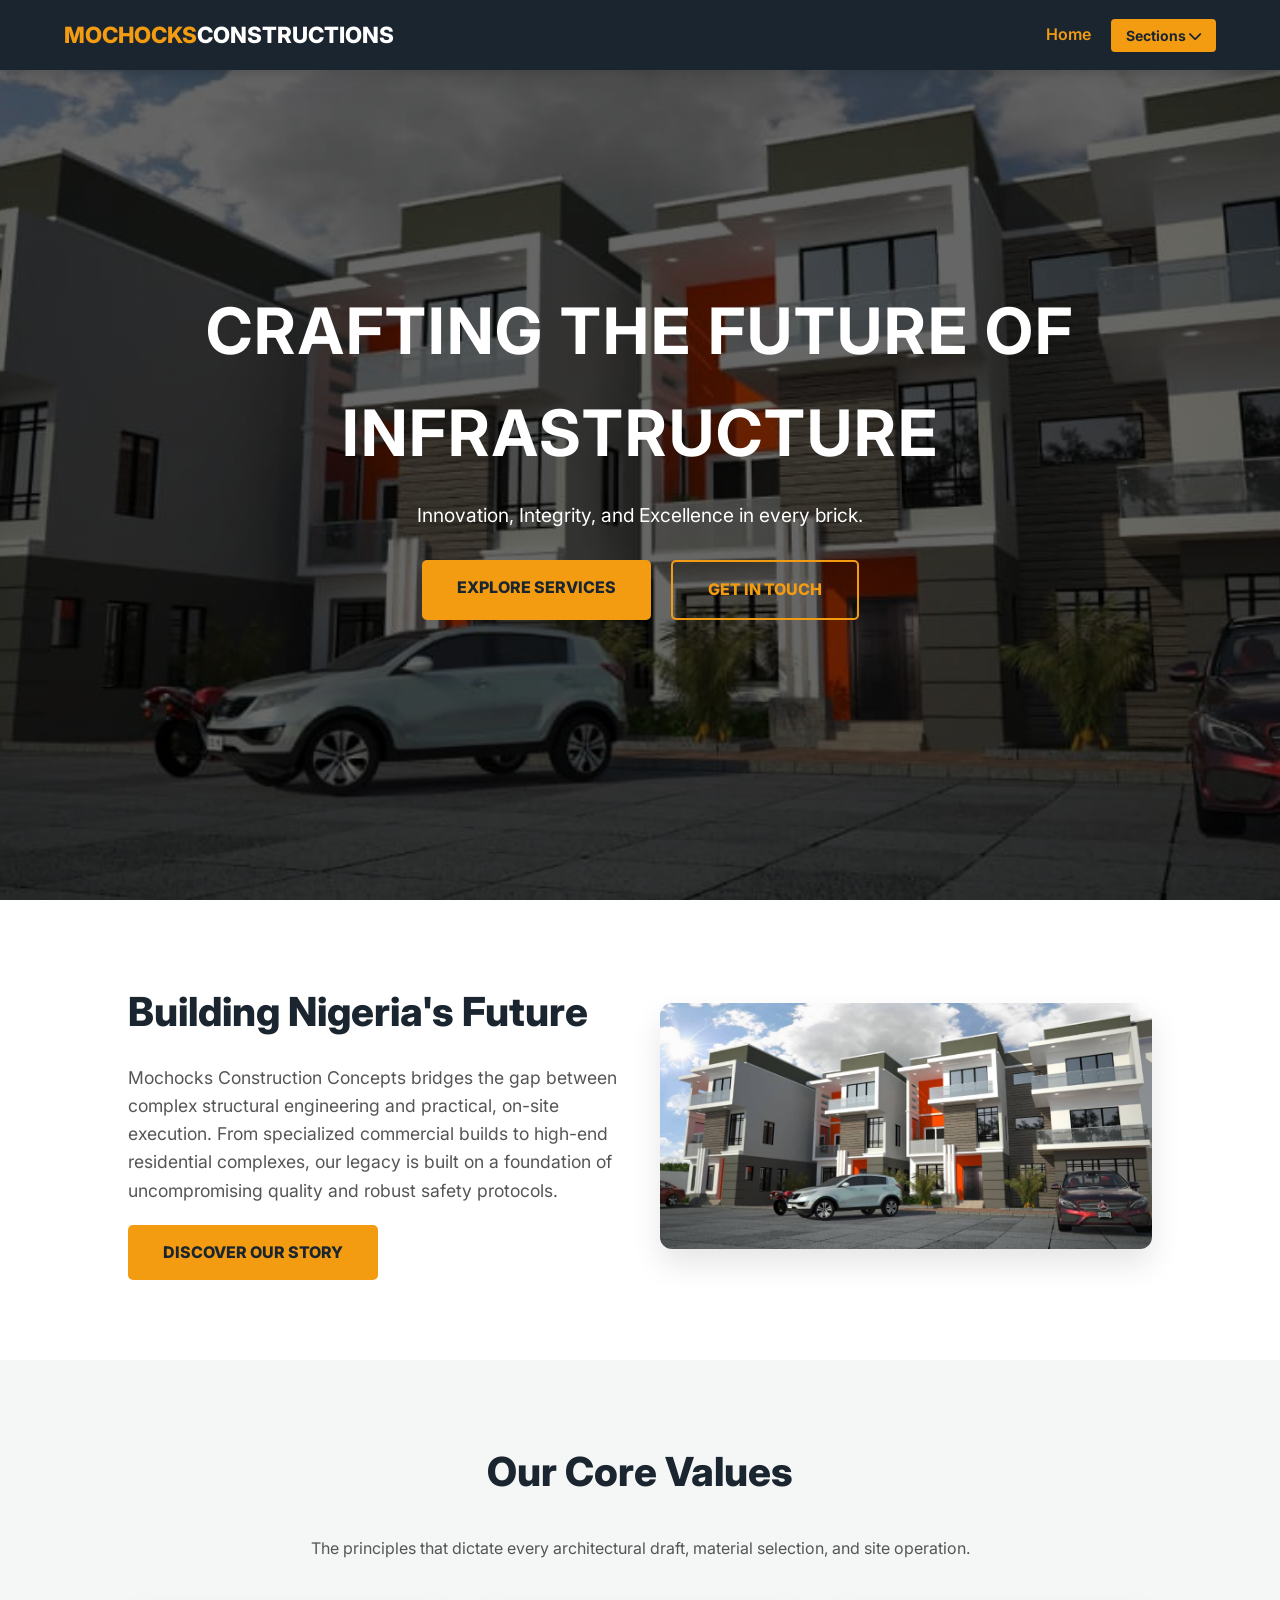
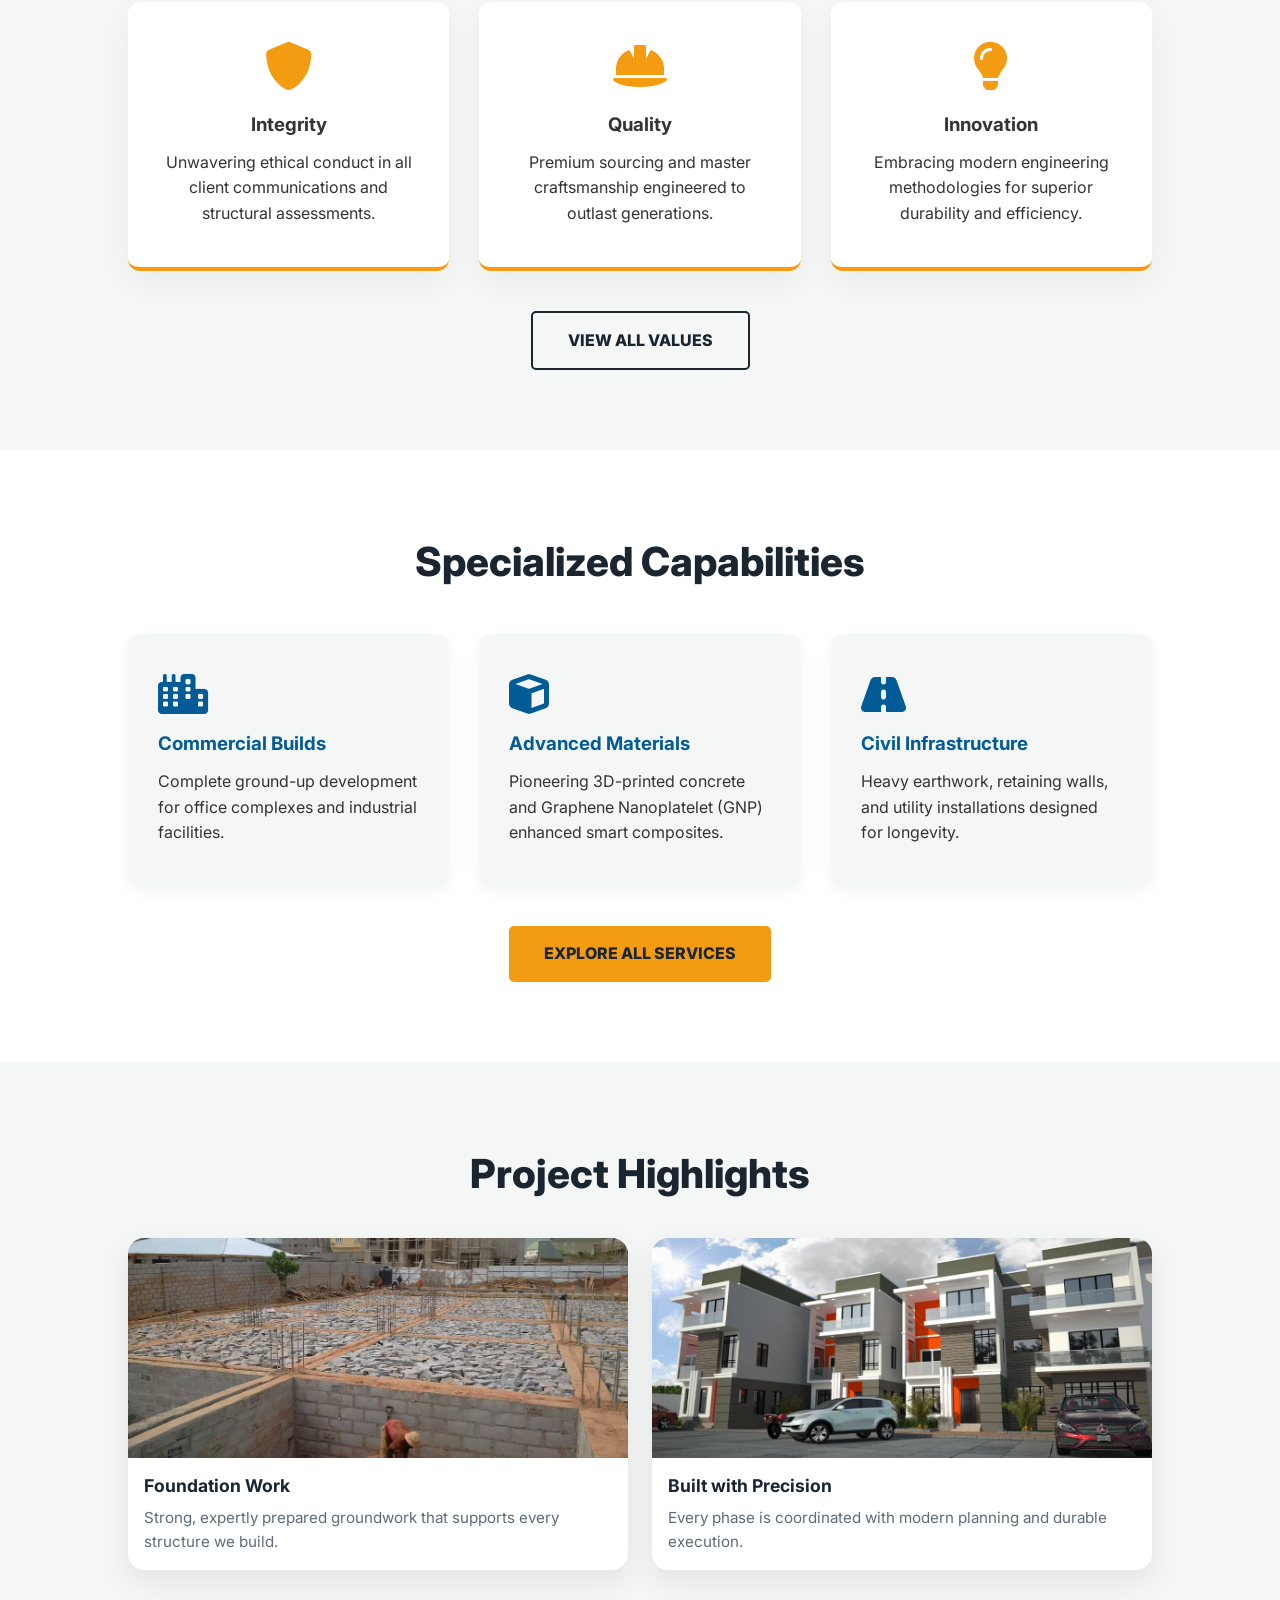
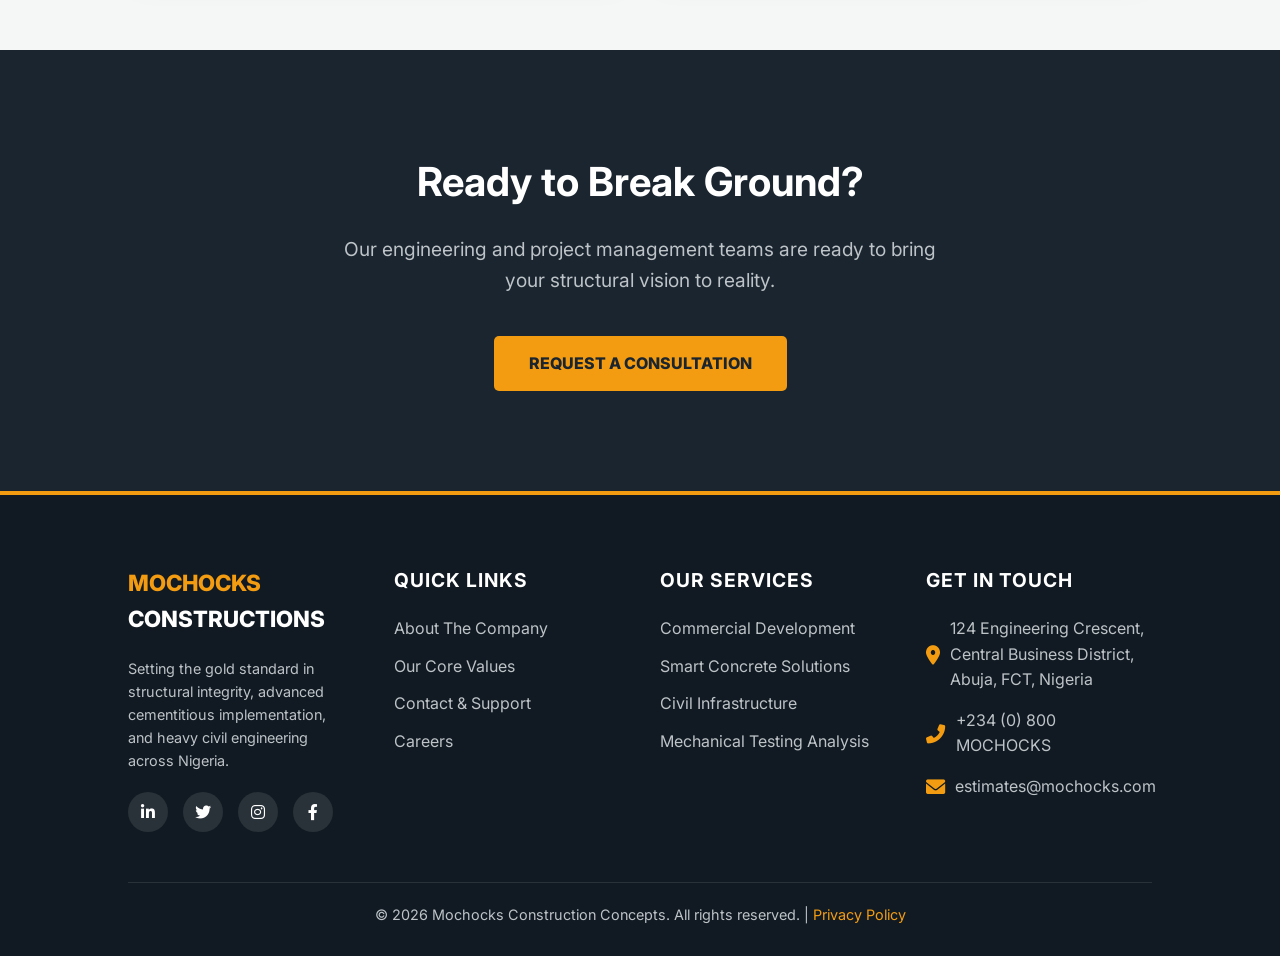
==== index.html @ 684a959b "Initial website design Proposed outlook of the website" ====
<!DOCTYPE html>
<html lang="en">
<head>
    <meta charset="UTF-8">
    <meta name="viewport" content="width=device-width, initial-scale=1.0">
    <title>Home | Mochocks Construction Concepts</title>
    <link href="https://fonts.googleapis.com/css2?family=Inter:wght@300;400;600;800&display=swap" rel="stylesheet">
    <link rel="stylesheet" href="https://cdnjs.cloudflare.com/ajax/libs/font-awesome/6.0.0/css/all.min.css">
    <link rel="stylesheet" href="style.css">
</head>
<body>

    <!-- Header Navigation -->
    <header>
        <div class="logo">MOCHOCKS<span>CONSTRUCTIONS</span></div>
        <div class="nav-container">
            <ul class="nav-links">
                <li><a href="index.html" style="color: var(--accent-orange);">Home</a></li>
            </ul>
            <div class="dropdown">
                <button class="dropbtn">Sections <i class="fa fa-chevron-down"></i></button>
                <div class="dropdown-content">
                    <a href="about.html">About Us</a>
                    <a href="values.html">Core Values</a>
                    <a href="services.html">Services</a>
                    <a href="contact.html">Contact Us</a>
                </div>
            </div>
        </div>
    </header>

    <!-- Hero Landing -->
    <div class="page-header header-home">
        <h1>Crafting the Future of Infrastructure</h1>
        <p style="font-size: 1.2rem; margin-bottom: 30px; max-width: 600px;">Innovation, Integrity, and Excellence in every brick.</p>
        <div style="display: flex; gap: 20px;">
            <a href="services.html" class="btn">Explore Services</a>
            <a href="contact.html" class="btn btn-outline">Get in Touch</a>
        </div>
    </div>

    <!-- About Us Summary Section -->
    <section>
        <div class="grid-2">
            <div>
                <h2 style="font-size: 2.5rem; color: var(--nav-bg); margin-bottom: 20px; font-weight: 800;">Building Nigeria's Future</h2>
                <p style="font-size: 1.1rem; color: #555; margin-bottom: 20px;">Mochocks Construction Concepts bridges the gap between complex structural engineering and practical, on-site execution. From specialized commercial builds to high-end residential complexes, our legacy is built on a foundation of uncompromising quality and robust safety protocols.</p>
                <a href="about.html" class="btn">Discover Our Story</a>
            </div>
            <div>
                <img src="Home_pic.jpg" alt="Construction Site" style="width: 100%; border-radius: 12px; box-shadow: 0 15px 30px rgba(0,0,0,0.1);">
            </div>
        </div>
    </section>

    <!-- Core Values Summary Section -->
    <section class="bg-alt">
        <h2 class="section-title">Our Core Values</h2>
        <p style="text-align: center; max-width: 700px; margin: 0 auto; color: #555;">The principles that dictate every architectural draft, material selection, and site operation.</p>
        <div class="grid-3">
            <div class="card">
                <i class="fas fa-shield-alt" style="font-size: 3rem; color: var(--accent-orange); margin-bottom: 20px;"></i>
                <h3>Integrity</h3>
                <p style="margin-top: 10px;">Unwavering ethical conduct in all client communications and structural assessments.</p>
            </div>
            <div class="card">
                <i class="fas fa-hard-hat" style="font-size: 3rem; color: var(--accent-orange); margin-bottom: 20px;"></i>
                <h3>Quality</h3>
                <p style="margin-top: 10px;">Premium sourcing and master craftsmanship engineered to outlast generations.</p>
            </div>
            <div class="card">
                <i class="fas fa-lightbulb" style="font-size: 3rem; color: var(--accent-orange); margin-bottom: 20px;"></i>
                <h3>Innovation</h3>
                <p style="margin-top: 10px;">Embracing modern engineering methodologies for superior durability and efficiency.</p>
            </div>
        </div>
        <div style="text-align: center; margin-top: 40px;">
            <a href="values.html" class="btn btn-outline" style="color: var(--nav-bg); border-color: var(--nav-bg);">View All Values</a>
        </div>
    </section>

    <!-- Services Summary Section -->
    <section>
        <h2 class="section-title">Specialized Capabilities</h2>
        <div class="grid-3">
            <div class="card card-services">
                <i class="fas fa-city" style="font-size: 2.5rem; color: var(--primary-blue); margin-bottom: 15px;"></i>
                <h3 style="color: var(--primary-blue); margin-bottom: 10px;">Commercial Builds</h3>
                <p>Complete ground-up development for office complexes and industrial facilities.</p>
            </div>
            <div class="card card-services">
                <i class="fas fa-cube" style="font-size: 2.5rem; color: var(--primary-blue); margin-bottom: 15px;"></i>
                <h3 style="color: var(--primary-blue); margin-bottom: 10px;">Advanced Materials</h3>
                <p>Pioneering 3D-printed concrete and Graphene Nanoplatelet (GNP) enhanced smart composites.</p>
            </div>
            <div class="card card-services">
                <i class="fas fa-road" style="font-size: 2.5rem; color: var(--primary-blue); margin-bottom: 15px;"></i>
                <h3 style="color: var(--primary-blue); margin-bottom: 10px;">Civil Infrastructure</h3>
                <p>Heavy earthwork, retaining walls, and utility installations designed for longevity.</p>
            </div>
        </div>
        <div style="text-align: center; margin-top: 40px;">
            <a href="services.html" class="btn">Explore All Services</a>
        </div>
    </section>

    <section class="bg-alt">
        <h2 class="section-title">Project Highlights</h2>
        <div class="image-grid">
            <div class="image-card">
                <img src="Foundation_pic.jpg" alt="Foundation work in progress">
                <h4>Foundation Work</h4>
                <p>Strong, expertly prepared groundwork that supports every structure we build.</p>
            </div>
            <div class="image-card">
                <img src="Home_pic.jpg" alt="Construction progress and planning">
                <h4>Built with Precision</h4>
                <p>Every phase is coordinated with modern planning and durable execution.</p>
            </div>
        </div>
    </section>

    <!-- Contact CTA Section -->
    <section class="bg-dark" style="text-align: center; padding: 100px 10%;">
        <h2 style="font-size: 2.5rem; margin-bottom: 20px;">Ready to Break Ground?</h2>
        <p style="font-size: 1.2rem; margin-bottom: 40px; color: #bdc3c7; max-width: 600px; margin-left: auto; margin-right: auto;">Our engineering and project management teams are ready to bring your structural vision to reality.</p>
        <a href="contact.html" class="btn">Request a Consultation</a>
    </section>

    <!-- Expanded Professional Footer -->
    <footer>
        <div class="grid-4">
            <!-- Column 1: Brand Info -->
            <div class="footer-col">
                <div class="logo" style="margin-bottom: 20px;">MOCHOCKS<br><span>CONSTRUCTIONS</span></div>
                <p style="font-size: 0.9rem; margin-bottom: 20px;">Setting the gold standard in structural integrity, advanced cementitious implementation, and heavy civil engineering across Nigeria.</p>
                <div class="social-links">
                    <a href="#"><i class="fab fa-linkedin-in"></i></a>
                    <a href="#"><i class="fab fa-twitter"></i></a>
                    <a href="#"><i class="fab fa-instagram"></i></a>
                    <a href="#"><i class="fab fa-facebook-f"></i></a>
                </div>
            </div>

            <!-- Column 2: Quick Links -->
            <div class="footer-col">
                <h4>Quick Links</h4>
                <ul>
                    <li><a href="about.html">About The Company</a></li>
                    <li><a href="values.html">Our Core Values</a></li>
                    <li><a href="contact.html">Contact & Support</a></li>
                    <li><a href="#">Careers</a></li>
                </ul>
            </div>

            <!-- Column 3: Services -->
            <div class="footer-col">
                <h4>Our Services</h4>
                <ul>
                    <li><a href="services.html">Commercial Development</a></li>
                    <li><a href="services.html">Smart Concrete Solutions</a></li>
                    <li><a href="services.html">Civil Infrastructure</a></li>
                    <li><a href="services.html">Mechanical Testing Analysis</a></li>
                </ul>
            </div>

            <!-- Column 4: Contact Info -->
            <div class="footer-col footer-contact-info">
                <h4>Get In Touch</h4>
                <p><i class="fas fa-map-marker-alt"></i> 124 Engineering Crescent, Central Business District, Abuja, FCT, Nigeria</p>
                <p><i class="fas fa-phone-alt"></i> +234 (0) 800 MOCHOCKS</p>
                <p><i class="fas fa-envelope"></i> estimates@mochocks.com</p>
            </div>
        </div>

        <div class="footer-bottom">
            <p>&copy; 2026 Mochocks Construction Concepts. All rights reserved. | <a href="#" style="color: var(--accent-orange);">Privacy Policy</a></p>
        </div>
    </footer>

</body>
</html>
---- style.css ----
/* --- Base Variables & Reset --- */
:root {
    --nav-bg: #1A2530; --hero-bg: #2C3E50; --primary-blue: #005B96;
    --accent-orange: #F39C12; --light-bg: #F4F7F6; --text-dark: #333333;
    --text-light: #FFFFFF; --footer-bg: #111a22;
}

* { margin: 0; padding: 0; box-sizing: border-box; font-family: 'Inter', sans-serif; }

body { line-height: 1.6; color: var(--text-dark); padding-top: 70px; background: #fff; }
body.bg-light { background: var(--light-bg); }
body.bg-contact {
    min-height: 100vh;
    background: linear-gradient(rgba(10, 24, 39, 0.72), rgba(10, 24, 39, 0.72)),
                url('Home_pic.jpg') center/cover fixed;
}

/* Background helpers */
.bg-alt { background-color: var(--light-bg); }
.bg-dark { background-color: var(--nav-bg); color: var(--text-light); }
.bg-dark .section-title { color: var(--text-light); }

a { text-decoration: none; color: inherit; transition: 0.3s; }

/* --- Navigation --- */
header {
    background-color: var(--nav-bg); padding: 0 5%;
    display: flex; justify-content: space-between; align-items: center;
    position: fixed; width: 100%; top: 0; z-index: 1000;
    height: 70px; box-shadow: 0 2px 15px rgba(0,0,0,0.2);
}
.logo { color: var(--accent-orange); font-size: 1.4rem; font-weight: 800; }
.logo span { color: var(--text-light); }
.nav-container { display: flex; align-items: center; gap: 20px; }
.nav-links { list-style: none; display: flex; gap: 20px; }
.nav-links li a { color: var(--text-light); font-weight: 600; }
.nav-links li a:hover { color: var(--accent-orange); }

/* --- Dropdown --- */
.dropdown { position: relative; display: inline-block; }
.dropbtn {
    background: var(--accent-orange); color: var(--nav-bg); padding: 8px 15px;
    font-size: 14px; border: none; cursor: pointer; border-radius: 4px; font-weight: 700;
}
.dropdown-content {
    display: none; position: absolute; right: 0; background-color: #f9f9f9;
    min-width: 180px; box-shadow: 0px 8px 16px rgba(0,0,0,0.2); z-index: 1; border-radius: 4px;
}
.dropdown-content a { color: #333; padding: 12px 16px; display: block; font-size: 14px; }
.dropdown-content a:hover { background-color: #eee; color: var(--accent-orange); }
.dropdown:hover .dropdown-content { display: block; }

/* --- Page Headers --- */
.page-header { text-align: center; color: white; }
.page-header h1 { font-size: 3rem; margin-bottom: 15px; }

.header-home {
    background: linear-gradient(rgba(0,0,0,0.6), rgba(0,0,0,0.6)), url('Home_pic.jpg') center/cover;
    height: 100vh; display: flex; flex-direction: column; justify-content: center; align-items: center;
    padding: 0 20px; margin-top: -70px;
}
.header-home h1 { font-size: 4rem; text-transform: uppercase; letter-spacing: 2px; }

.header-about { background: linear-gradient(rgba(0,91,150,0.8), rgba(0,91,150,0.8)), url('Gallery_pic.jpg') center/cover; padding: 120px 10%; }
.header-values { background: linear-gradient(rgba(0,0,0,0.5), rgba(0,0,0,0.5)), url('Gallery_pic2.jpg') center/cover; padding: 120px 10%; }
.header-services { background: linear-gradient(rgba(44,62,80,0.8), rgba(44,62,80,0.8)), url('Service_pic.jpg') center/cover; padding: 120px 10%; }

/* --- Global Sections & Grids --- */
section { padding: 80px 10%; }
.section-title { text-align: center; font-size: 2.5rem; margin-bottom: 2rem; font-weight: 800; color: var(--nav-bg); }

.grid-2 { display: grid; grid-template-columns: repeat(auto-fit, minmax(400px, 1fr)); gap: 40px; align-items: center; }
.grid-3 { display: grid; grid-template-columns: repeat(auto-fit, minmax(300px, 1fr)); gap: 30px; margin-top: 40px; }
.grid-4 { display: grid; grid-template-columns: repeat(auto-fit, minmax(200px, 1fr)); gap: 40px; }

/* --- Cards --- */
.card {
    background: white; padding: 40px 30px; border-radius: 12px; text-align: center;
    box-shadow: 0 10px 30px rgba(0,0,0,0.05); transition: 0.3s; border-bottom: 4px solid var(--accent-orange);
}
.card:hover { transform: translateY(-5px); }
.card-services { background: #F4F7F6; border-bottom: none; box-shadow: 0 5px 15px rgba(0,0,0,0.05); text-align: left; }
.card-services:hover { box-shadow: 0 10px 25px rgba(0,0,0,0.1); }

/* --- Buttons --- */
.btn {
    padding: 15px 35px; background: var(--accent-orange); color: var(--nav-bg);
    font-weight: 800; border-radius: 5px; display: inline-block; border: none; cursor: pointer; text-transform: uppercase;
}
.btn:hover { background: #e67e22; transform: translateY(-3px); }
.btn-outline { background: transparent; border: 2px solid var(--accent-orange); color: var(--accent-orange); }
.btn-outline:hover { background: var(--accent-orange); color: var(--nav-bg); }

/* --- Image Showcase --- */
.image-grid {
    display: grid;
    grid-template-columns: repeat(auto-fit, minmax(240px, 1fr));
    gap: 24px;
    margin-top: 30px;
}
.image-card {
    background: #fff;
    border-radius: 16px;
    overflow: hidden;
    box-shadow: 0 12px 30px rgba(0,0,0,0.08);
}
.image-card img {
    width: 100%;
    height: 220px;
    object-fit: cover;
    display: block;
}
.image-card h4 {
    padding: 14px 16px 6px;
    color: var(--nav-bg);
    font-size: 1.1rem;
}
.image-card p {
    padding: 0 16px 16px;
    color: #5f6b76;
    font-size: 0.95rem;
}

/* --- Expanded Footer --- */
footer { background-color: var(--footer-bg); color: #bdc3c7; padding: 70px 10% 30px; border-top: 4px solid var(--accent-orange); }
.footer-col h4 { color: var(--text-light); font-size: 1.2rem; margin-bottom: 20px; text-transform: uppercase; letter-spacing: 1px; }
.footer-col ul { list-style: none; }
.footer-col ul li { margin-bottom: 12px; }
.footer-col ul li a:hover { color: var(--accent-orange); padding-left: 5px; }
.footer-contact-info p { display: flex; align-items: center; gap: 10px; margin-bottom: 15px; }
.footer-contact-info i { color: var(--accent-orange); font-size: 1.2rem; width: 20px; }
.social-links { display: flex; gap: 15px; margin-top: 20px; }
.social-links a { display: inline-flex; align-items: center; justify-content: center; width: 40px; height: 40px; background: rgba(255,255,255,0.1); border-radius: 50%; color: white; transition: 0.3s; }
.social-links a:hover { background: var(--accent-orange); color: var(--nav-bg); transform: translateY(-3px); }
.footer-bottom { text-align: center; margin-top: 50px; padding-top: 20px; border-top: 1px solid rgba(255,255,255,0.1); font-size: 0.9rem; }

/* --- Contact Page --- */
.section-contact {
    min-height: calc(100vh - 70px);
    display: flex;
    align-items: center;
    justify-content: center;
    padding: 110px 5% 80px;
}

.contact-shell {
    width: min(1120px, 100%);
    display: grid;
    grid-template-columns: 1.05fr 0.95fr;
    gap: 30px;
}

.contact-intro,
.contact-card {
    border-radius: 24px;
    box-shadow: 0 20px 45px rgba(0, 0, 0, 0.18);
}

.contact-intro {
    background: rgba(255, 255, 255, 0.92);
    padding: 36px;
    backdrop-filter: blur(8px);
}

.eyebrow {
    display: inline-block;
    margin-bottom: 12px;
    padding: 7px 12px;
    border-radius: 999px;
    background: rgba(243, 156, 18, 0.16);
    color: var(--primary-blue);
    font-size: 0.8rem;
    font-weight: 800;
    letter-spacing: 0.12em;
    text-transform: uppercase;
}

.contact-intro h1 {
    font-size: 2.25rem;
    line-height: 1.2;
    margin-bottom: 12px;
    color: var(--nav-bg);
}

.intro-copy,
.card-copy {
    color: #4f5d67;
    font-size: 1rem;
}

.contact-list {
    display: grid;
    gap: 12px;
    margin-top: 24px;
}

.contact-item {
    display: flex;
    align-items: center;
    gap: 10px;
    padding: 12px 14px;
    border-radius: 12px;
    background: #f6f9fb;
    color: var(--nav-bg);
}

.contact-item i {
    color: var(--accent-orange);
    width: 18px;
}

.contact-card {
    background: #ffffff;
    padding: 36px;
}

.contact-card h2 {
    font-size: 1.8rem;
    margin-bottom: 8px;
    color: var(--nav-bg);
}

.contact-card form {
    display: flex;
    flex-direction: column;
    gap: 14px;
    margin-top: 20px;
}

.contact-card input,
.contact-card textarea {
    width: 100%;
    padding: 13px 14px;
    border: 1px solid #d7dde2;
    border-radius: 12px;
    background: #f7f9fb;
    font-size: 1rem;
    color: var(--text-dark);
}

.contact-card input:focus,
.contact-card textarea:focus {
    outline: none;
    border-color: var(--primary-blue);
    box-shadow: 0 0 0 3px rgba(0, 91, 150, 0.15);
}

.contact-card textarea {
    min-height: 120px;
    resize: vertical;
}

.btn-block {
    width: 100%;
    text-align: center;
    border-radius: 12px;
    margin-top: 6px;
}

.chatbot-container {
    position: fixed;
    bottom: 24px;
    right: 24px;
    width: 340px;
    background: #fff;
    border-radius: 16px;
    box-shadow: 0 20px 45px rgba(0, 0, 0, 0.22);
    overflow: hidden;
    z-index: 9999;
    display: flex;
    flex-direction: column;
    border: 1px solid #e7e9ef;
}

.chat-header {
    background: var(--primary-blue);
    color: #fff;
    padding: 14px 16px;
    font-weight: 600;
    display: flex;
    justify-content: space-between;
    align-items: center;
}

.chat-body {
    height: 220px;
    padding: 16px;
    background: #f8fafc;
    overflow-y: auto;
}

.message {
    max-width: 86%;
    padding: 10px 12px;
    border-radius: 14px;
    font-size: 0.92rem;
    margin-bottom: 10px;
}

.msg-ai {
    background: #e2f2fb;
    color: var(--text-dark);
}

.chat-input-area {
    display: flex;
    padding: 12px 14px;
    background: #fff;
    border-top: 1px solid #eef2f6;
}

.chat-input-area input {
    flex: 1;
    padding: 10px 12px;
    border: 1px solid #d7dde2;
    border-radius: 999px;
    outline: none;
}

.chat-input-area button {
    background: var(--primary-blue);
    color: #fff;
    border: none;
    padding: 0 14px;
    margin-left: 10px;
    border-radius: 999px;
    cursor: pointer;
}

@media (max-width: 900px) {
    .contact-shell {
        grid-template-columns: 1fr;
    }
}

@media (max-width: 640px) {
    .section-contact {
        padding: 90px 4% 90px;
    }

    .contact-intro,
    .contact-card {
        padding: 24px;
    }

    .chatbot-container {
        width: calc(100% - 24px);
        right: 12px;
        left: 12px;
        bottom: 12px;
    }
}
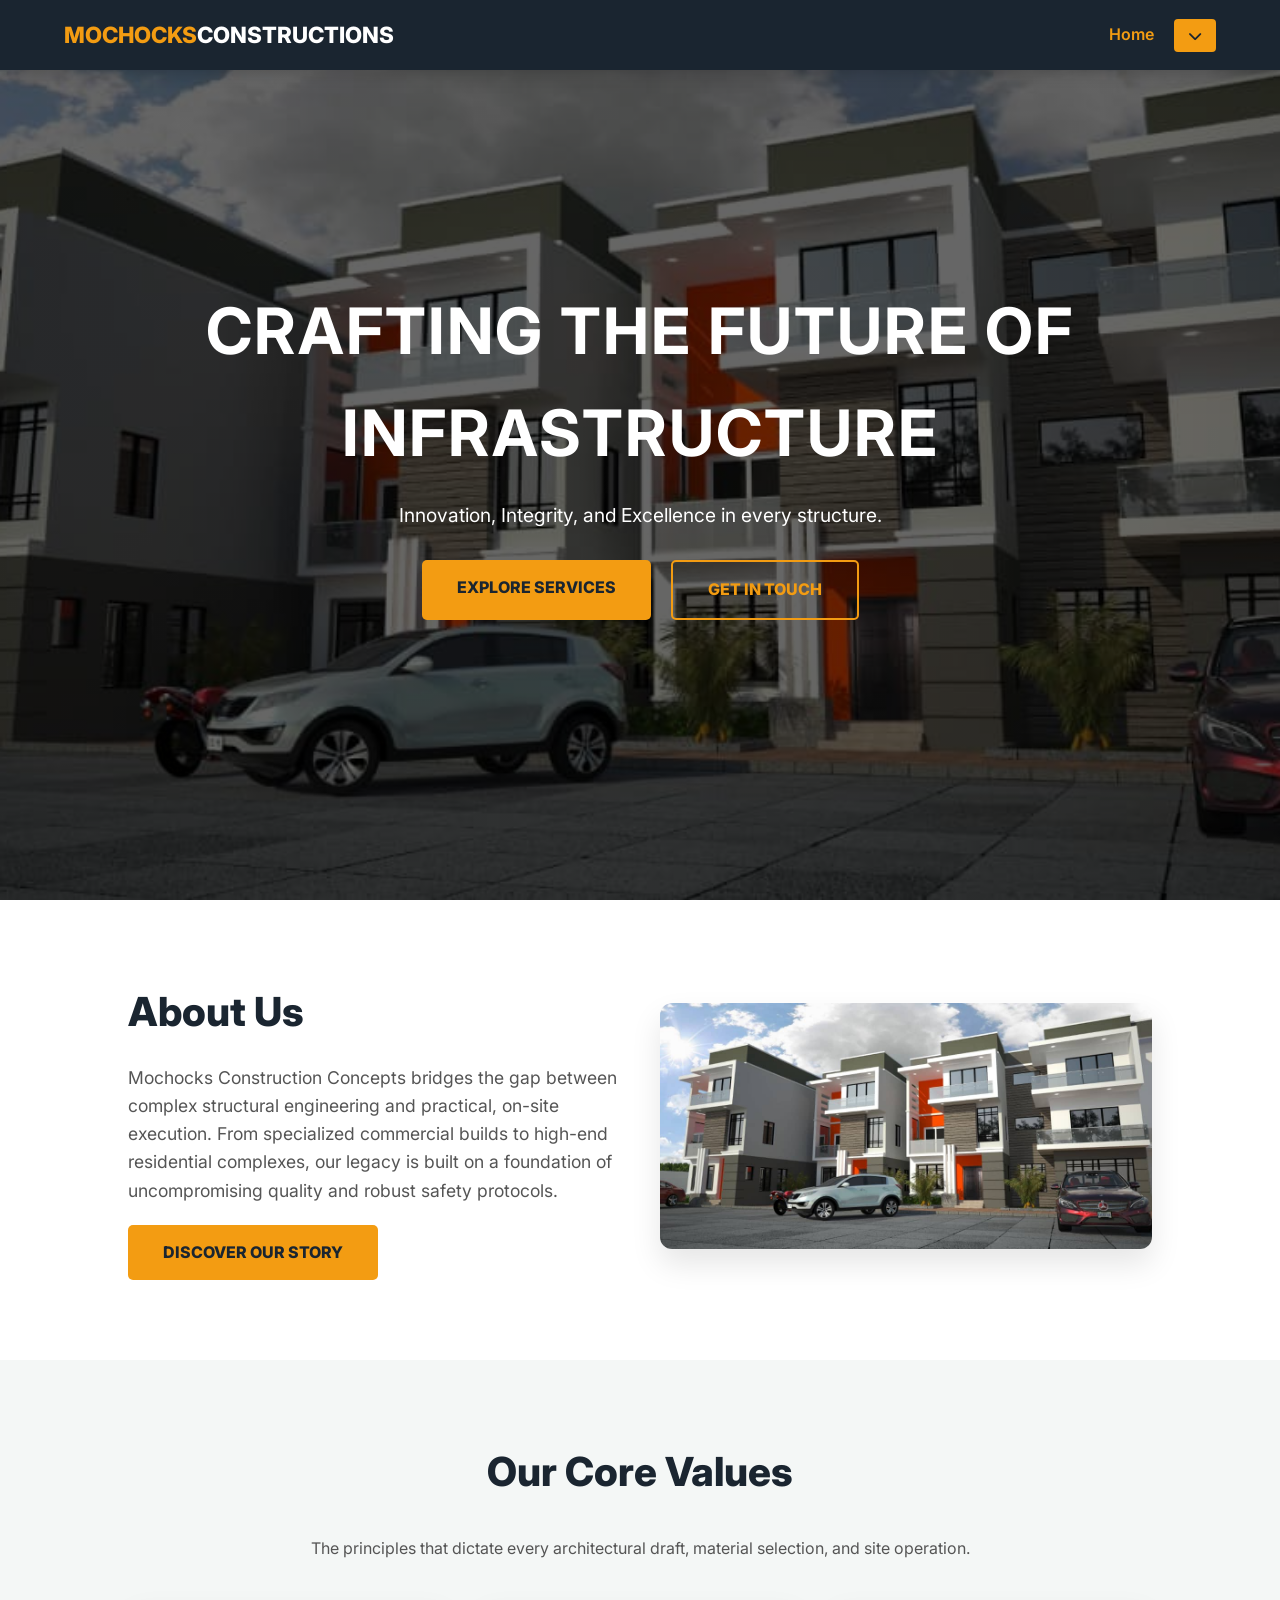
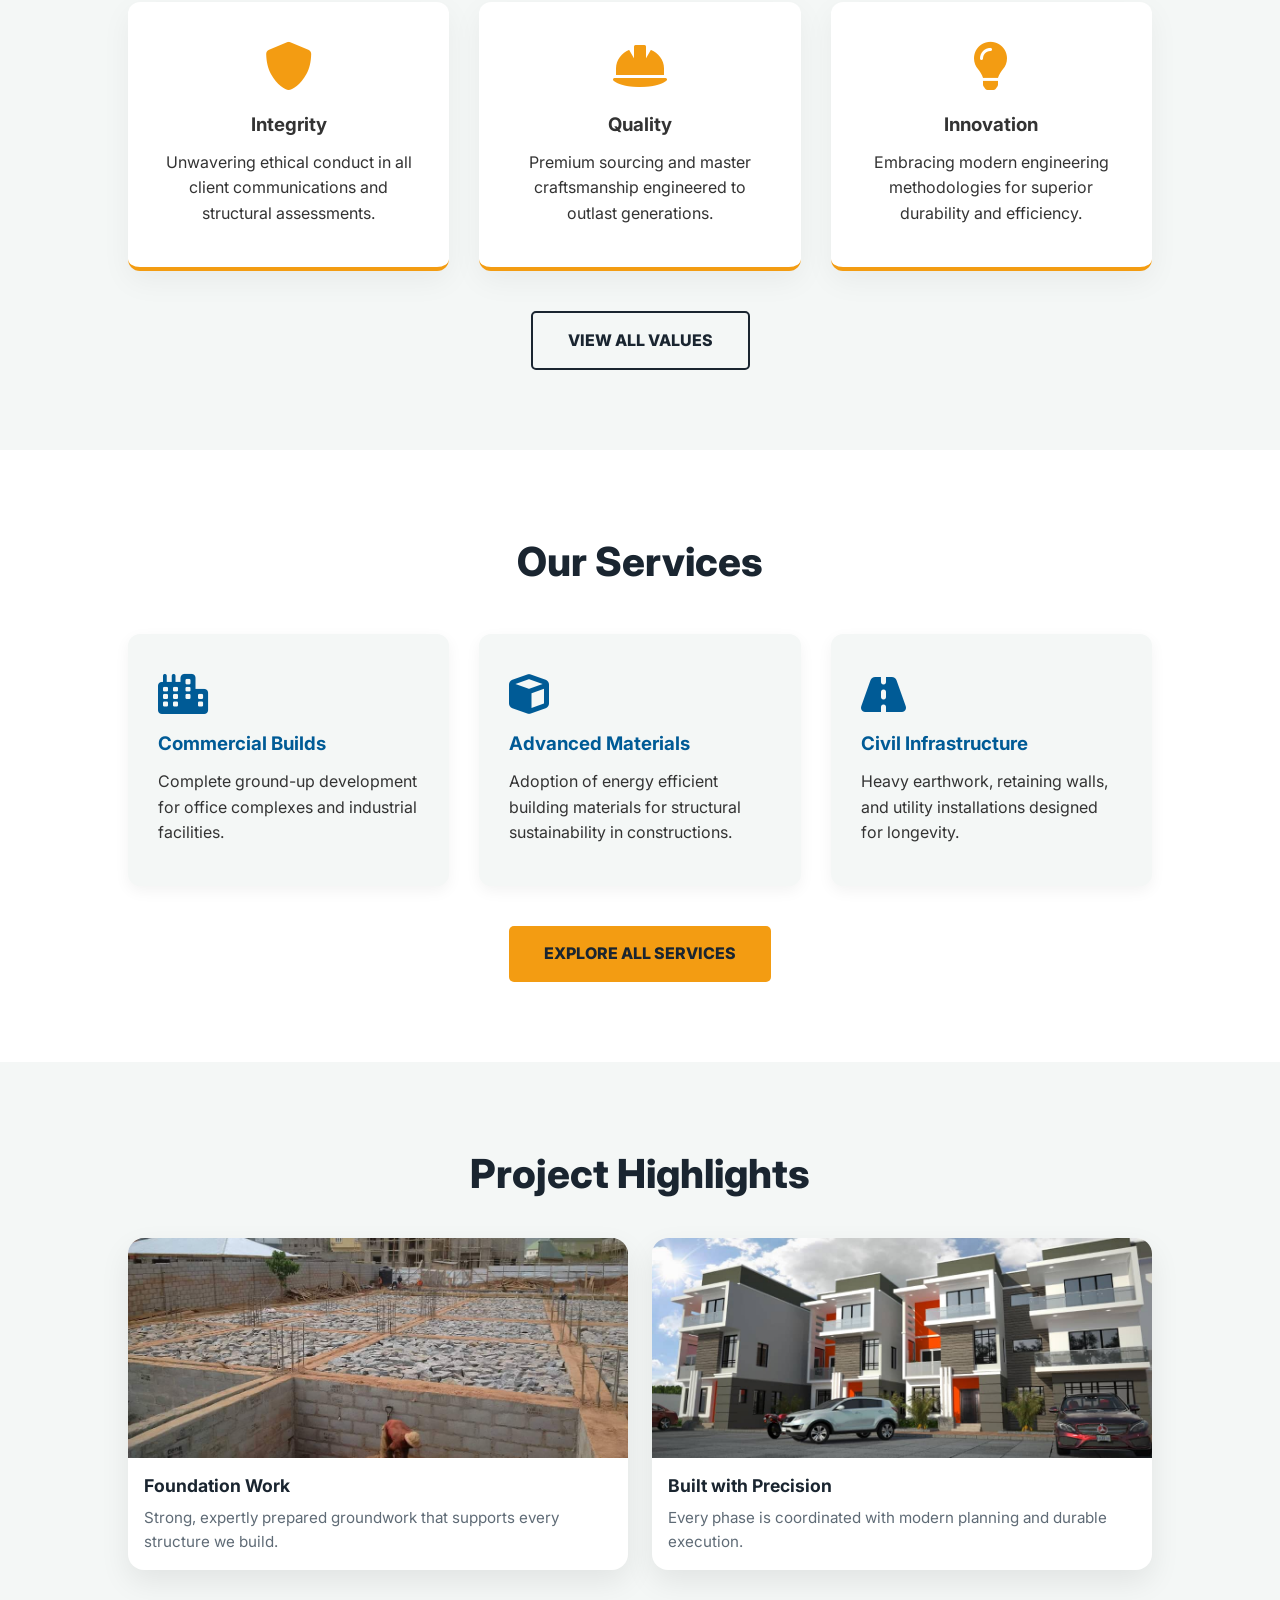
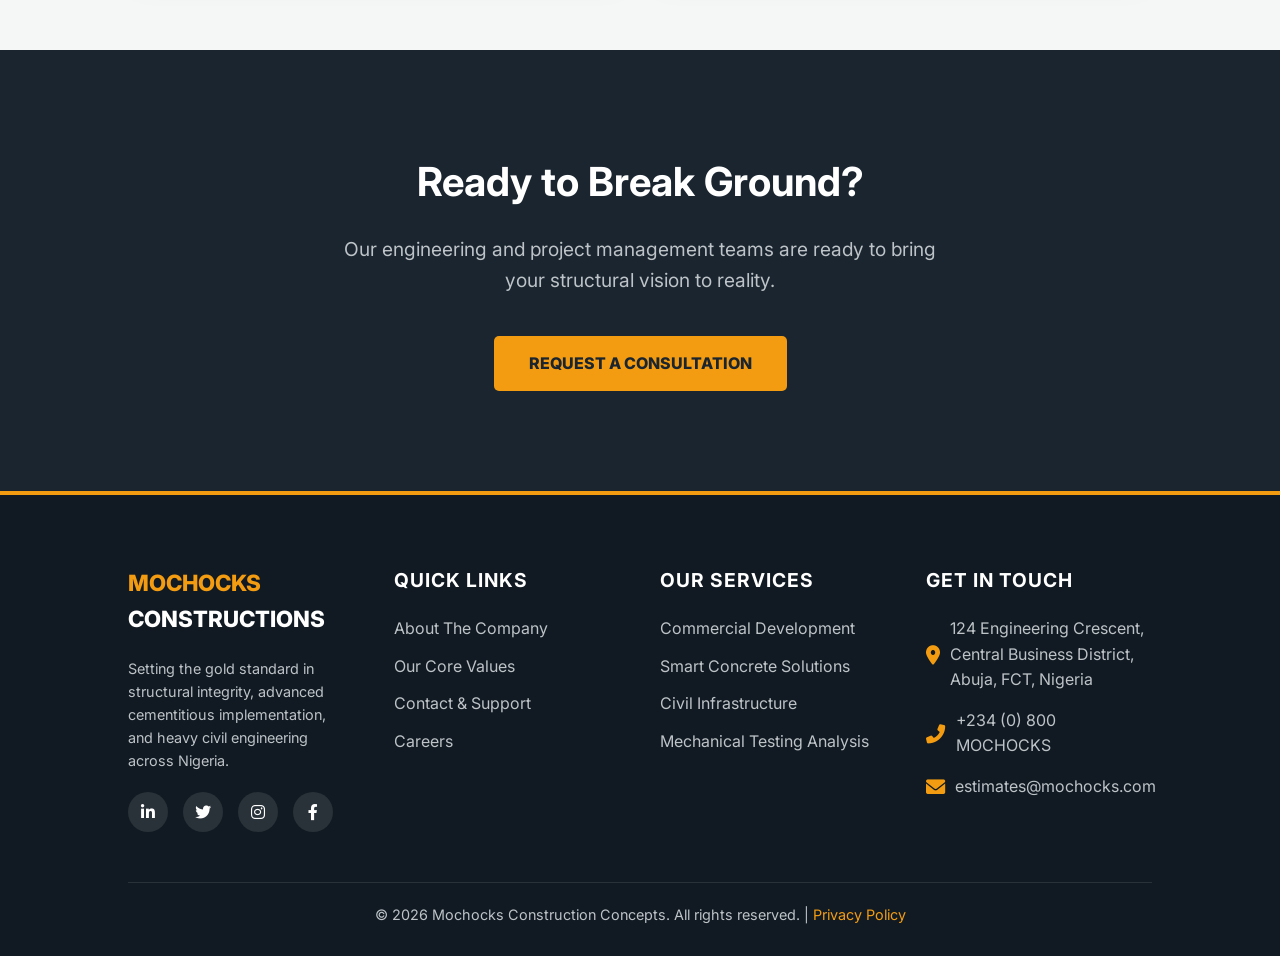
==== commit be2aada7: "Fix HTML formatting and structure Change of some names" ====
--- a/index.html
+++ b/index.html
@@ -18,7 +18,7 @@
                 <li><a href="index.html" style="color: var(--accent-orange);">Home</a></li>
             </ul>
             <div class="dropdown">
-                <button class="dropbtn">Sections <i class="fa fa-chevron-down"></i></button>
+                <button class="dropbtn"><i class="fa fa-chevron-down"></i></button>
                 <div class="dropdown-content">
                     <a href="about.html">About Us</a>
                     <a href="values.html">Core Values</a>
@@ -32,7 +32,7 @@
     <!-- Hero Landing -->
     <div class="page-header header-home">
         <h1>Crafting the Future of Infrastructure</h1>
-        <p style="font-size: 1.2rem; margin-bottom: 30px; max-width: 600px;">Innovation, Integrity, and Excellence in every brick.</p>
+        <p style="font-size: 1.2rem; margin-bottom: 30px; max-width: 600px;">Innovation, Integrity, and Excellence in every structure.</p>
         <div style="display: flex; gap: 20px;">
             <a href="services.html" class="btn">Explore Services</a>
             <a href="contact.html" class="btn btn-outline">Get in Touch</a>
@@ -43,7 +43,7 @@
     <section>
         <div class="grid-2">
             <div>
-                <h2 style="font-size: 2.5rem; color: var(--nav-bg); margin-bottom: 20px; font-weight: 800;">Building Nigeria's Future</h2>
+                <h2 style="font-size: 2.5rem; color: var(--nav-bg); margin-bottom: 20px; font-weight: 800;">About Us</h2>
                 <p style="font-size: 1.1rem; color: #555; margin-bottom: 20px;">Mochocks Construction Concepts bridges the gap between complex structural engineering and practical, on-site execution. From specialized commercial builds to high-end residential complexes, our legacy is built on a foundation of uncompromising quality and robust safety protocols.</p>
                 <a href="about.html" class="btn">Discover Our Story</a>
             </div>
@@ -81,7 +81,7 @@
 
     <!-- Services Summary Section -->
     <section>
-        <h2 class="section-title">Specialized Capabilities</h2>
+        <h2 class="section-title">Our Services</h2>
         <div class="grid-3">
             <div class="card card-services">
                 <i class="fas fa-city" style="font-size: 2.5rem; color: var(--primary-blue); margin-bottom: 15px;"></i>
@@ -91,7 +91,7 @@
             <div class="card card-services">
                 <i class="fas fa-cube" style="font-size: 2.5rem; color: var(--primary-blue); margin-bottom: 15px;"></i>
                 <h3 style="color: var(--primary-blue); margin-bottom: 10px;">Advanced Materials</h3>
-                <p>Pioneering 3D-printed concrete and Graphene Nanoplatelet (GNP) enhanced smart composites.</p>
+                <p>Adoption of energy efficient building materials for structural sustainability in constructions.</p>
             </div>
             <div class="card card-services">
                 <i class="fas fa-road" style="font-size: 2.5rem; color: var(--primary-blue); margin-bottom: 15px;"></i>
@@ -179,4 +179,4 @@
     </footer>
 
 </body>
-</html>+</html>
--- a/style.css
+++ b/style.css
@@ -1,352 +1,471 @@
-/* --- Base Variables & Reset --- */
-:root {
-    --nav-bg: #1A2530; --hero-bg: #2C3E50; --primary-blue: #005B96;
-    --accent-orange: #F39C12; --light-bg: #F4F7F6; --text-dark: #333333;
-    --text-light: #FFFFFF; --footer-bg: #111a22;
-}
-
-* { margin: 0; padding: 0; box-sizing: border-box; font-family: 'Inter', sans-serif; }
-
-body { line-height: 1.6; color: var(--text-dark); padding-top: 70px; background: #fff; }
-body.bg-light { background: var(--light-bg); }
-body.bg-contact {
-    min-height: 100vh;
-    background: linear-gradient(rgba(10, 24, 39, 0.72), rgba(10, 24, 39, 0.72)),
-                url('Home_pic.jpg') center/cover fixed;
-}
-
-/* Background helpers */
-.bg-alt { background-color: var(--light-bg); }
-.bg-dark { background-color: var(--nav-bg); color: var(--text-light); }
-.bg-dark .section-title { color: var(--text-light); }
-
-a { text-decoration: none; color: inherit; transition: 0.3s; }
-
-/* --- Navigation --- */
-header {
-    background-color: var(--nav-bg); padding: 0 5%;
-    display: flex; justify-content: space-between; align-items: center;
-    position: fixed; width: 100%; top: 0; z-index: 1000;
-    height: 70px; box-shadow: 0 2px 15px rgba(0,0,0,0.2);
-}
-.logo { color: var(--accent-orange); font-size: 1.4rem; font-weight: 800; }
-.logo span { color: var(--text-light); }
-.nav-container { display: flex; align-items: center; gap: 20px; }
-.nav-links { list-style: none; display: flex; gap: 20px; }
-.nav-links li a { color: var(--text-light); font-weight: 600; }
-.nav-links li a:hover { color: var(--accent-orange); }
-
-/* --- Dropdown --- */
-.dropdown { position: relative; display: inline-block; }
-.dropbtn {
-    background: var(--accent-orange); color: var(--nav-bg); padding: 8px 15px;
-    font-size: 14px; border: none; cursor: pointer; border-radius: 4px; font-weight: 700;
-}
-.dropdown-content {
-    display: none; position: absolute; right: 0; background-color: #f9f9f9;
-    min-width: 180px; box-shadow: 0px 8px 16px rgba(0,0,0,0.2); z-index: 1; border-radius: 4px;
-}
-.dropdown-content a { color: #333; padding: 12px 16px; display: block; font-size: 14px; }
-.dropdown-content a:hover { background-color: #eee; color: var(--accent-orange); }
-.dropdown:hover .dropdown-content { display: block; }
-
-/* --- Page Headers --- */
-.page-header { text-align: center; color: white; }
-.page-header h1 { font-size: 3rem; margin-bottom: 15px; }
-
-.header-home {
-    background: linear-gradient(rgba(0,0,0,0.6), rgba(0,0,0,0.6)), url('Home_pic.jpg') center/cover;
-    height: 100vh; display: flex; flex-direction: column; justify-content: center; align-items: center;
-    padding: 0 20px; margin-top: -70px;
-}
-.header-home h1 { font-size: 4rem; text-transform: uppercase; letter-spacing: 2px; }
-
-.header-about { background: linear-gradient(rgba(0,91,150,0.8), rgba(0,91,150,0.8)), url('Gallery_pic.jpg') center/cover; padding: 120px 10%; }
-.header-values { background: linear-gradient(rgba(0,0,0,0.5), rgba(0,0,0,0.5)), url('Gallery_pic2.jpg') center/cover; padding: 120px 10%; }
-.header-services { background: linear-gradient(rgba(44,62,80,0.8), rgba(44,62,80,0.8)), url('Service_pic.jpg') center/cover; padding: 120px 10%; }
-
-/* --- Global Sections & Grids --- */
-section { padding: 80px 10%; }
-.section-title { text-align: center; font-size: 2.5rem; margin-bottom: 2rem; font-weight: 800; color: var(--nav-bg); }
-
-.grid-2 { display: grid; grid-template-columns: repeat(auto-fit, minmax(400px, 1fr)); gap: 40px; align-items: center; }
-.grid-3 { display: grid; grid-template-columns: repeat(auto-fit, minmax(300px, 1fr)); gap: 30px; margin-top: 40px; }
-.grid-4 { display: grid; grid-template-columns: repeat(auto-fit, minmax(200px, 1fr)); gap: 40px; }
-
-/* --- Cards --- */
-.card {
-    background: white; padding: 40px 30px; border-radius: 12px; text-align: center;
-    box-shadow: 0 10px 30px rgba(0,0,0,0.05); transition: 0.3s; border-bottom: 4px solid var(--accent-orange);
-}
-.card:hover { transform: translateY(-5px); }
-.card-services { background: #F4F7F6; border-bottom: none; box-shadow: 0 5px 15px rgba(0,0,0,0.05); text-align: left; }
-.card-services:hover { box-shadow: 0 10px 25px rgba(0,0,0,0.1); }
-
-/* --- Buttons --- */
-.btn {
-    padding: 15px 35px; background: var(--accent-orange); color: var(--nav-bg);
-    font-weight: 800; border-radius: 5px; display: inline-block; border: none; cursor: pointer; text-transform: uppercase;
-}
-.btn:hover { background: #e67e22; transform: translateY(-3px); }
-.btn-outline { background: transparent; border: 2px solid var(--accent-orange); color: var(--accent-orange); }
-.btn-outline:hover { background: var(--accent-orange); color: var(--nav-bg); }
-
-/* --- Image Showcase --- */
-.image-grid {
-    display: grid;
-    grid-template-columns: repeat(auto-fit, minmax(240px, 1fr));
-    gap: 24px;
-    margin-top: 30px;
-}
-.image-card {
-    background: #fff;
-    border-radius: 16px;
-    overflow: hidden;
-    box-shadow: 0 12px 30px rgba(0,0,0,0.08);
-}
-.image-card img {
-    width: 100%;
-    height: 220px;
-    object-fit: cover;
-    display: block;
-}
-.image-card h4 {
-    padding: 14px 16px 6px;
-    color: var(--nav-bg);
-    font-size: 1.1rem;
-}
-.image-card p {
-    padding: 0 16px 16px;
-    color: #5f6b76;
-    font-size: 0.95rem;
-}
-
-/* --- Expanded Footer --- */
-footer { background-color: var(--footer-bg); color: #bdc3c7; padding: 70px 10% 30px; border-top: 4px solid var(--accent-orange); }
-.footer-col h4 { color: var(--text-light); font-size: 1.2rem; margin-bottom: 20px; text-transform: uppercase; letter-spacing: 1px; }
-.footer-col ul { list-style: none; }
-.footer-col ul li { margin-bottom: 12px; }
-.footer-col ul li a:hover { color: var(--accent-orange); padding-left: 5px; }
-.footer-contact-info p { display: flex; align-items: center; gap: 10px; margin-bottom: 15px; }
-.footer-contact-info i { color: var(--accent-orange); font-size: 1.2rem; width: 20px; }
-.social-links { display: flex; gap: 15px; margin-top: 20px; }
-.social-links a { display: inline-flex; align-items: center; justify-content: center; width: 40px; height: 40px; background: rgba(255,255,255,0.1); border-radius: 50%; color: white; transition: 0.3s; }
-.social-links a:hover { background: var(--accent-orange); color: var(--nav-bg); transform: translateY(-3px); }
-.footer-bottom { text-align: center; margin-top: 50px; padding-top: 20px; border-top: 1px solid rgba(255,255,255,0.1); font-size: 0.9rem; }
-
-/* --- Contact Page --- */
-.section-contact {
-    min-height: calc(100vh - 70px);
-    display: flex;
-    align-items: center;
-    justify-content: center;
-    padding: 110px 5% 80px;
-}
-
-.contact-shell {
-    width: min(1120px, 100%);
-    display: grid;
-    grid-template-columns: 1.05fr 0.95fr;
-    gap: 30px;
-}
-
-.contact-intro,
-.contact-card {
-    border-radius: 24px;
-    box-shadow: 0 20px 45px rgba(0, 0, 0, 0.18);
-}
-
-.contact-intro {
-    background: rgba(255, 255, 255, 0.92);
-    padding: 36px;
-    backdrop-filter: blur(8px);
-}
-
-.eyebrow {
-    display: inline-block;
-    margin-bottom: 12px;
-    padding: 7px 12px;
-    border-radius: 999px;
-    background: rgba(243, 156, 18, 0.16);
-    color: var(--primary-blue);
-    font-size: 0.8rem;
-    font-weight: 800;
-    letter-spacing: 0.12em;
-    text-transform: uppercase;
-}
-
-.contact-intro h1 {
-    font-size: 2.25rem;
-    line-height: 1.2;
-    margin-bottom: 12px;
-    color: var(--nav-bg);
-}
-
-.intro-copy,
-.card-copy {
-    color: #4f5d67;
-    font-size: 1rem;
-}
-
-.contact-list {
-    display: grid;
-    gap: 12px;
-    margin-top: 24px;
-}
-
-.contact-item {
-    display: flex;
-    align-items: center;
-    gap: 10px;
-    padding: 12px 14px;
-    border-radius: 12px;
-    background: #f6f9fb;
-    color: var(--nav-bg);
-}
-
-.contact-item i {
-    color: var(--accent-orange);
-    width: 18px;
-}
-
-.contact-card {
-    background: #ffffff;
-    padding: 36px;
-}
-
-.contact-card h2 {
-    font-size: 1.8rem;
-    margin-bottom: 8px;
-    color: var(--nav-bg);
-}
-
-.contact-card form {
-    display: flex;
-    flex-direction: column;
-    gap: 14px;
-    margin-top: 20px;
-}
-
-.contact-card input,
-.contact-card textarea {
-    width: 100%;
-    padding: 13px 14px;
-    border: 1px solid #d7dde2;
-    border-radius: 12px;
-    background: #f7f9fb;
-    font-size: 1rem;
-    color: var(--text-dark);
-}
-
-.contact-card input:focus,
-.contact-card textarea:focus {
-    outline: none;
-    border-color: var(--primary-blue);
-    box-shadow: 0 0 0 3px rgba(0, 91, 150, 0.15);
-}
-
-.contact-card textarea {
-    min-height: 120px;
-    resize: vertical;
-}
-
-.btn-block {
-    width: 100%;
-    text-align: center;
-    border-radius: 12px;
-    margin-top: 6px;
-}
-
-.chatbot-container {
-    position: fixed;
-    bottom: 24px;
-    right: 24px;
-    width: 340px;
-    background: #fff;
-    border-radius: 16px;
-    box-shadow: 0 20px 45px rgba(0, 0, 0, 0.22);
-    overflow: hidden;
-    z-index: 9999;
-    display: flex;
-    flex-direction: column;
-    border: 1px solid #e7e9ef;
-}
-
-.chat-header {
-    background: var(--primary-blue);
-    color: #fff;
-    padding: 14px 16px;
-    font-weight: 600;
-    display: flex;
-    justify-content: space-between;
-    align-items: center;
-}
-
-.chat-body {
-    height: 220px;
-    padding: 16px;
-    background: #f8fafc;
-    overflow-y: auto;
-}
-
-.message {
-    max-width: 86%;
-    padding: 10px 12px;
-    border-radius: 14px;
-    font-size: 0.92rem;
-    margin-bottom: 10px;
-}
-
-.msg-ai {
-    background: #e2f2fb;
-    color: var(--text-dark);
-}
-
-.chat-input-area {
-    display: flex;
-    padding: 12px 14px;
-    background: #fff;
-    border-top: 1px solid #eef2f6;
-}
-
-.chat-input-area input {
-    flex: 1;
-    padding: 10px 12px;
-    border: 1px solid #d7dde2;
-    border-radius: 999px;
-    outline: none;
-}
-
-.chat-input-area button {
-    background: var(--primary-blue);
-    color: #fff;
-    border: none;
-    padding: 0 14px;
-    margin-left: 10px;
-    border-radius: 999px;
-    cursor: pointer;
-}
-
-@media (max-width: 900px) {
-    .contact-shell {
-        grid-template-columns: 1fr;
-    }
-}
-
-@media (max-width: 640px) {
-    .section-contact {
-        padding: 90px 4% 90px;
-    }
-
-    .contact-intro,
-    .contact-card {
-        padding: 24px;
-    }
-
-    .chatbot-container {
-        width: calc(100% - 24px);
-        right: 12px;
-        left: 12px;
-        bottom: 12px;
-    }
-}+/* --- Base Variables & Reset --- */
+:root {
+    --nav-bg: #1A2530; --hero-bg: #2C3E50; --primary-blue: #005B96;
+    --accent-orange: #F39C12; --light-bg: #F4F7F6; --text-dark: #333333;
+    --text-light: #FFFFFF; --footer-bg: #111a22;
+}
+
+* { margin: 0; padding: 0; box-sizing: border-box; font-family: 'Inter', sans-serif; }
+
+body { line-height: 1.6; color: var(--text-dark); padding-top: 70px; background: #fff; }
+body.bg-light { background: var(--light-bg); }
+body.bg-contact {
+    min-height: 100vh;
+    background: linear-gradient(rgba(10, 24, 39, 0.72), rgba(10, 24, 39, 0.72)),
+                url('Home_pic.jpg') center/cover fixed;
+}
+
+/* Background helpers */
+.bg-alt { background-color: var(--light-bg); }
+.bg-dark { background-color: var(--nav-bg); color: var(--text-light); }
+.bg-dark .section-title { color: var(--text-light); }
+
+a { text-decoration: none; color: inherit; transition: 0.3s; }
+
+/* --- Navigation --- */
+header {
+    background-color: var(--nav-bg); padding: 0 5%;
+    display: flex; justify-content: space-between; align-items: center;
+    position: fixed; width: 100%; top: 0; z-index: 1000;
+    height: 70px; box-shadow: 0 2px 15px rgba(0,0,0,0.2);
+}
+.logo { color: var(--accent-orange); font-size: 1.4rem; font-weight: 800; }
+.logo span { color: var(--text-light); }
+.nav-container { display: flex; align-items: center; gap: 20px; }
+.nav-links { list-style: none; display: flex; gap: 20px; }
+.nav-links li a { color: var(--text-light); font-weight: 600; }
+.nav-links li a:hover { color: var(--accent-orange); }
+
+/* --- Dropdown --- */
+.dropdown { position: relative; display: inline-block; }
+.dropbtn {
+    background: var(--accent-orange); color: var(--nav-bg); padding: 8px 15px;
+    font-size: 14px; border: none; cursor: pointer; border-radius: 4px; font-weight: 700;
+}
+.dropdown-content {
+    display: none; position: absolute; right: 0; background-color: #f9f9f9;
+    min-width: 180px; box-shadow: 0px 8px 16px rgba(0,0,0,0.2); z-index: 1; border-radius: 4px;
+}
+.dropdown-content a { color: #333; padding: 12px 16px; display: block; font-size: 14px; }
+.dropdown-content a:hover { background-color: #eee; color: var(--accent-orange); }
+.dropdown:hover .dropdown-content,
+.dropdown:focus-within .dropdown-content { display: block; }
+
+/* --- Page Headers --- */
+.page-header { text-align: center; color: white; }
+.page-header h1 { font-size: 3rem; margin-bottom: 15px; }
+
+.header-home {
+    background: linear-gradient(rgba(0,0,0,0.6), rgba(0,0,0,0.6)), url('Home_pic.jpg') center/cover;
+    height: 100vh; display: flex; flex-direction: column; justify-content: center; align-items: center;
+    padding: 0 20px; margin-top: -70px;
+}
+.header-home h1 { font-size: 4rem; text-transform: uppercase; letter-spacing: 2px; }
+
+.header-about { background: linear-gradient(rgba(0,91,150,0.8), rgba(0,91,150,0.8)), url('Gallery_pic.jpg') center/cover; padding: 120px 10%; }
+.header-values { background: linear-gradient(rgba(0,0,0,0.5), rgba(0,0,0,0.5)), url('Gallery_pic2.jpg') center/cover; padding: 120px 10%; }
+.header-services { background: linear-gradient(rgba(44,62,80,0.8), rgba(44,62,80,0.8)), url('Service_pic.jpg') center/cover; padding: 120px 10%; }
+
+/* --- Global Sections & Grids --- */
+section { padding: 80px 10%; }
+.section-title { text-align: center; font-size: 2.5rem; margin-bottom: 2rem; font-weight: 800; color: var(--nav-bg); }
+
+.grid-2 { display: grid; grid-template-columns: repeat(auto-fit, minmax(400px, 1fr)); gap: 40px; align-items: center; }
+.grid-3 { display: grid; grid-template-columns: repeat(auto-fit, minmax(300px, 1fr)); gap: 30px; margin-top: 40px; }
+.grid-4 { display: grid; grid-template-columns: repeat(auto-fit, minmax(200px, 1fr)); gap: 40px; }
+
+/* --- Cards --- */
+.card {
+    background: white; padding: 40px 30px; border-radius: 12px; text-align: center;
+    box-shadow: 0 10px 30px rgba(0,0,0,0.05); transition: 0.3s; border-bottom: 4px solid var(--accent-orange);
+}
+.card:hover { transform: translateY(-5px); }
+.card-services { background: #F4F7F6; border-bottom: none; box-shadow: 0 5px 15px rgba(0,0,0,0.05); text-align: left; }
+.card-services:hover { box-shadow: 0 10px 25px rgba(0,0,0,0.1); }
+
+/* --- Buttons --- */
+.btn {
+    padding: 15px 35px; background: var(--accent-orange); color: var(--nav-bg);
+    font-weight: 800; border-radius: 5px; display: inline-block; border: none; cursor: pointer; text-transform: uppercase;
+}
+.btn:hover { background: #e67e22; transform: translateY(-3px); }
+.btn-outline { background: transparent; border: 2px solid var(--accent-orange); color: var(--accent-orange); }
+.btn-outline:hover { background: var(--accent-orange); color: var(--nav-bg); }
+
+/* --- Image Showcase --- */
+.image-grid {
+    display: grid;
+    grid-template-columns: repeat(auto-fit, minmax(240px, 1fr));
+    gap: 24px;
+    margin-top: 30px;
+}
+.image-card {
+    background: #fff;
+    border-radius: 16px;
+    overflow: hidden;
+    box-shadow: 0 12px 30px rgba(0,0,0,0.08);
+}
+.image-card img {
+    width: 100%;
+    height: 220px;
+    object-fit: cover;
+    display: block;
+}
+.image-card h4 {
+    padding: 14px 16px 6px;
+    color: var(--nav-bg);
+    font-size: 1.1rem;
+}
+.image-card p {
+    padding: 0 16px 16px;
+    color: #5f6b76;
+    font-size: 0.95rem;
+}
+
+/* --- Expanded Footer --- */
+footer { background-color: var(--footer-bg); color: #bdc3c7; padding: 70px 10% 30px; border-top: 4px solid var(--accent-orange); }
+.footer-col h4 { color: var(--text-light); font-size: 1.2rem; margin-bottom: 20px; text-transform: uppercase; letter-spacing: 1px; }
+.footer-col ul { list-style: none; }
+.footer-col ul li { margin-bottom: 12px; }
+.footer-col ul li a:hover { color: var(--accent-orange); padding-left: 5px; }
+.footer-contact-info p { display: flex; align-items: center; gap: 10px; margin-bottom: 15px; }
+.footer-contact-info i { color: var(--accent-orange); font-size: 1.2rem; width: 20px; }
+.social-links { display: flex; gap: 15px; margin-top: 20px; }
+.social-links a { display: inline-flex; align-items: center; justify-content: center; width: 40px; height: 40px; background: rgba(255,255,255,0.1); border-radius: 50%; color: white; transition: 0.3s; }
+.social-links a:hover { background: var(--accent-orange); color: var(--nav-bg); transform: translateY(-3px); }
+.footer-bottom { text-align: center; margin-top: 50px; padding-top: 20px; border-top: 1px solid rgba(255,255,255,0.1); font-size: 0.9rem; }
+
+/* --- Contact Page --- */
+.section-contact {
+    min-height: calc(100vh - 70px);
+    display: flex;
+    align-items: center;
+    justify-content: center;
+    padding: 110px 5% 80px;
+}
+
+.contact-shell {
+    width: min(1120px, 100%);
+    display: grid;
+    grid-template-columns: 1.05fr 0.95fr;
+    gap: 30px;
+}
+
+.contact-intro,
+.contact-card {
+    border-radius: 24px;
+    box-shadow: 0 20px 45px rgba(0, 0, 0, 0.18);
+}
+
+.contact-intro {
+    background: rgba(255, 255, 255, 0.92);
+    padding: 36px;
+    backdrop-filter: blur(8px);
+}
+
+.eyebrow {
+    display: inline-block;
+    margin-bottom: 12px;
+    padding: 7px 12px;
+    border-radius: 999px;
+    background: rgba(243, 156, 18, 0.16);
+    color: var(--primary-blue);
+    font-size: 0.8rem;
+    font-weight: 800;
+    letter-spacing: 0.12em;
+    text-transform: uppercase;
+}
+
+.contact-intro h1 {
+    font-size: 2.25rem;
+    line-height: 1.2;
+    margin-bottom: 12px;
+    color: var(--nav-bg);
+}
+
+.intro-copy,
+.card-copy {
+    color: #4f5d67;
+    font-size: 1rem;
+}
+
+.contact-list {
+    display: grid;
+    gap: 12px;
+    margin-top: 24px;
+}
+
+.contact-item {
+    display: flex;
+    align-items: center;
+    gap: 10px;
+    padding: 12px 14px;
+    border-radius: 12px;
+    background: #f6f9fb;
+    color: var(--nav-bg);
+}
+
+.contact-item i {
+    color: var(--accent-orange);
+    width: 18px;
+}
+
+.contact-card {
+    background: #ffffff;
+    padding: 36px;
+}
+
+.contact-card h2 {
+    font-size: 1.8rem;
+    margin-bottom: 8px;
+    color: var(--nav-bg);
+}
+
+.contact-card form {
+    display: flex;
+    flex-direction: column;
+    gap: 14px;
+    margin-top: 20px;
+}
+
+.contact-card input,
+.contact-card textarea {
+    width: 100%;
+    padding: 13px 14px;
+    border: 1px solid #d7dde2;
+    border-radius: 12px;
+    background: #f7f9fb;
+    font-size: 1rem;
+    color: var(--text-dark);
+}
+
+.contact-card input:focus,
+.contact-card textarea:focus {
+    outline: none;
+    border-color: var(--primary-blue);
+    box-shadow: 0 0 0 3px rgba(0, 91, 150, 0.15);
+}
+
+.contact-card textarea {
+    min-height: 120px;
+    resize: vertical;
+}
+
+.btn-block {
+    width: 100%;
+    text-align: center;
+    border-radius: 12px;
+    margin-top: 6px;
+}
+
+.chatbot-container {
+    position: fixed;
+    bottom: 24px;
+    right: 24px;
+    width: 340px;
+    background: #fff;
+    border-radius: 16px;
+    box-shadow: 0 20px 45px rgba(0, 0, 0, 0.22);
+    overflow: hidden;
+    z-index: 9999;
+    display: flex;
+    flex-direction: column;
+    border: 1px solid #e7e9ef;
+}
+
+.chat-header {
+    background: var(--primary-blue);
+    color: #fff;
+    padding: 14px 16px;
+    font-weight: 600;
+    display: flex;
+    justify-content: space-between;
+    align-items: center;
+}
+
+.chat-body {
+    height: 220px;
+    padding: 16px;
+    background: #f8fafc;
+    overflow-y: auto;
+}
+
+.message {
+    max-width: 86%;
+    padding: 10px 12px;
+    border-radius: 14px;
+    font-size: 0.92rem;
+    margin-bottom: 10px;
+}
+
+.msg-ai {
+    background: #e2f2fb;
+    color: var(--text-dark);
+}
+
+.chat-input-area {
+    display: flex;
+    padding: 12px 14px;
+    background: #fff;
+    border-top: 1px solid #eef2f6;
+}
+
+.chat-input-area input {
+    flex: 1;
+    padding: 10px 12px;
+    border: 1px solid #d7dde2;
+    border-radius: 999px;
+    outline: none;
+}
+
+.chat-input-area button {
+    background: var(--primary-blue);
+    color: #fff;
+    border: none;
+    padding: 0 14px;
+    margin-left: 10px;
+    border-radius: 999px;
+    cursor: pointer;
+}
+
+@media (max-width: 900px) {
+    .contact-shell {
+        grid-template-columns: 1fr;
+    }
+}
+
+@media (max-width: 640px) {
+    body {
+        padding-top: 90px;
+    }
+
+    header {
+        height: auto;
+        padding: 12px 5%;
+        flex-wrap: wrap;
+        gap: 10px;
+    }
+
+    .logo {
+        font-size: 1.05rem;
+        line-height: 1.2;
+    }
+
+    .nav-container {
+        width: 100%;
+        justify-content: space-between;
+        flex-wrap: wrap;
+        gap: 10px;
+    }
+
+    .nav-links {
+        width: 100%;
+        justify-content: space-between;
+    }
+
+    .dropdown {
+        width: auto;
+        align-self: flex-start;
+    }
+
+    .dropbtn {
+        width: auto;
+        min-width: 120px;
+        display: flex;
+        justify-content: center;
+        align-items: center;
+        padding: 8px 12px;
+        font-size: 13px;
+    }
+
+    .dropdown-content {
+        display: none;
+        position: absolute;
+        left: 0;
+        right: auto;
+        top: calc(100% + 6px);
+        width: min(180px, 78vw);
+        margin-top: 0;
+        border: 1px solid #e3e7eb;
+        border-radius: 10px;
+        overflow: hidden;
+    }
+
+    .dropdown-content a {
+        padding: 10px 12px;
+        font-size: 13px;
+    }
+
+    .header-home {
+        height: auto;
+        min-height: 85vh;
+        padding: 80px 16px 60px;
+        margin-top: -90px;
+    }
+
+    .header-home h1 {
+        font-size: 2.1rem;
+        line-height: 1.2;
+    }
+
+    .header-home p {
+        font-size: 1rem !important;
+        padding: 0 8px;
+    }
+
+    .page-header h1 {
+        font-size: 2.1rem;
+    }
+
+    section {
+        padding: 60px 5%;
+    }
+
+    .section-title {
+        font-size: 1.8rem;
+    }
+
+    .grid-2,
+    .grid-3,
+    .grid-4 {
+        grid-template-columns: 1fr;
+        gap: 20px;
+    }
+
+    .btn {
+        width: 100%;
+        text-align: center;
+        padding: 13px 18px;
+    }
+
+    .header-home > div {
+        flex-direction: column;
+        width: 100%;
+        gap: 12px !important;
+    }
+
+    .image-card img {
+        height: 180px;
+    }
+
+    .dropdown:hover .dropdown-content,
+    .dropdown:focus-within .dropdown-content {
+        display: block;
+    }
+
+    .section-contact {
+        padding: 90px 4% 90px;
+    }
+
+    .contact-intro,
+    .contact-card {
+        padding: 24px;
+    }
+
+    .chatbot-container {
+        width: calc(100% - 24px);
+        right: 12px;
+        left: 12px;
+        bottom: 12px;
+    }
+}
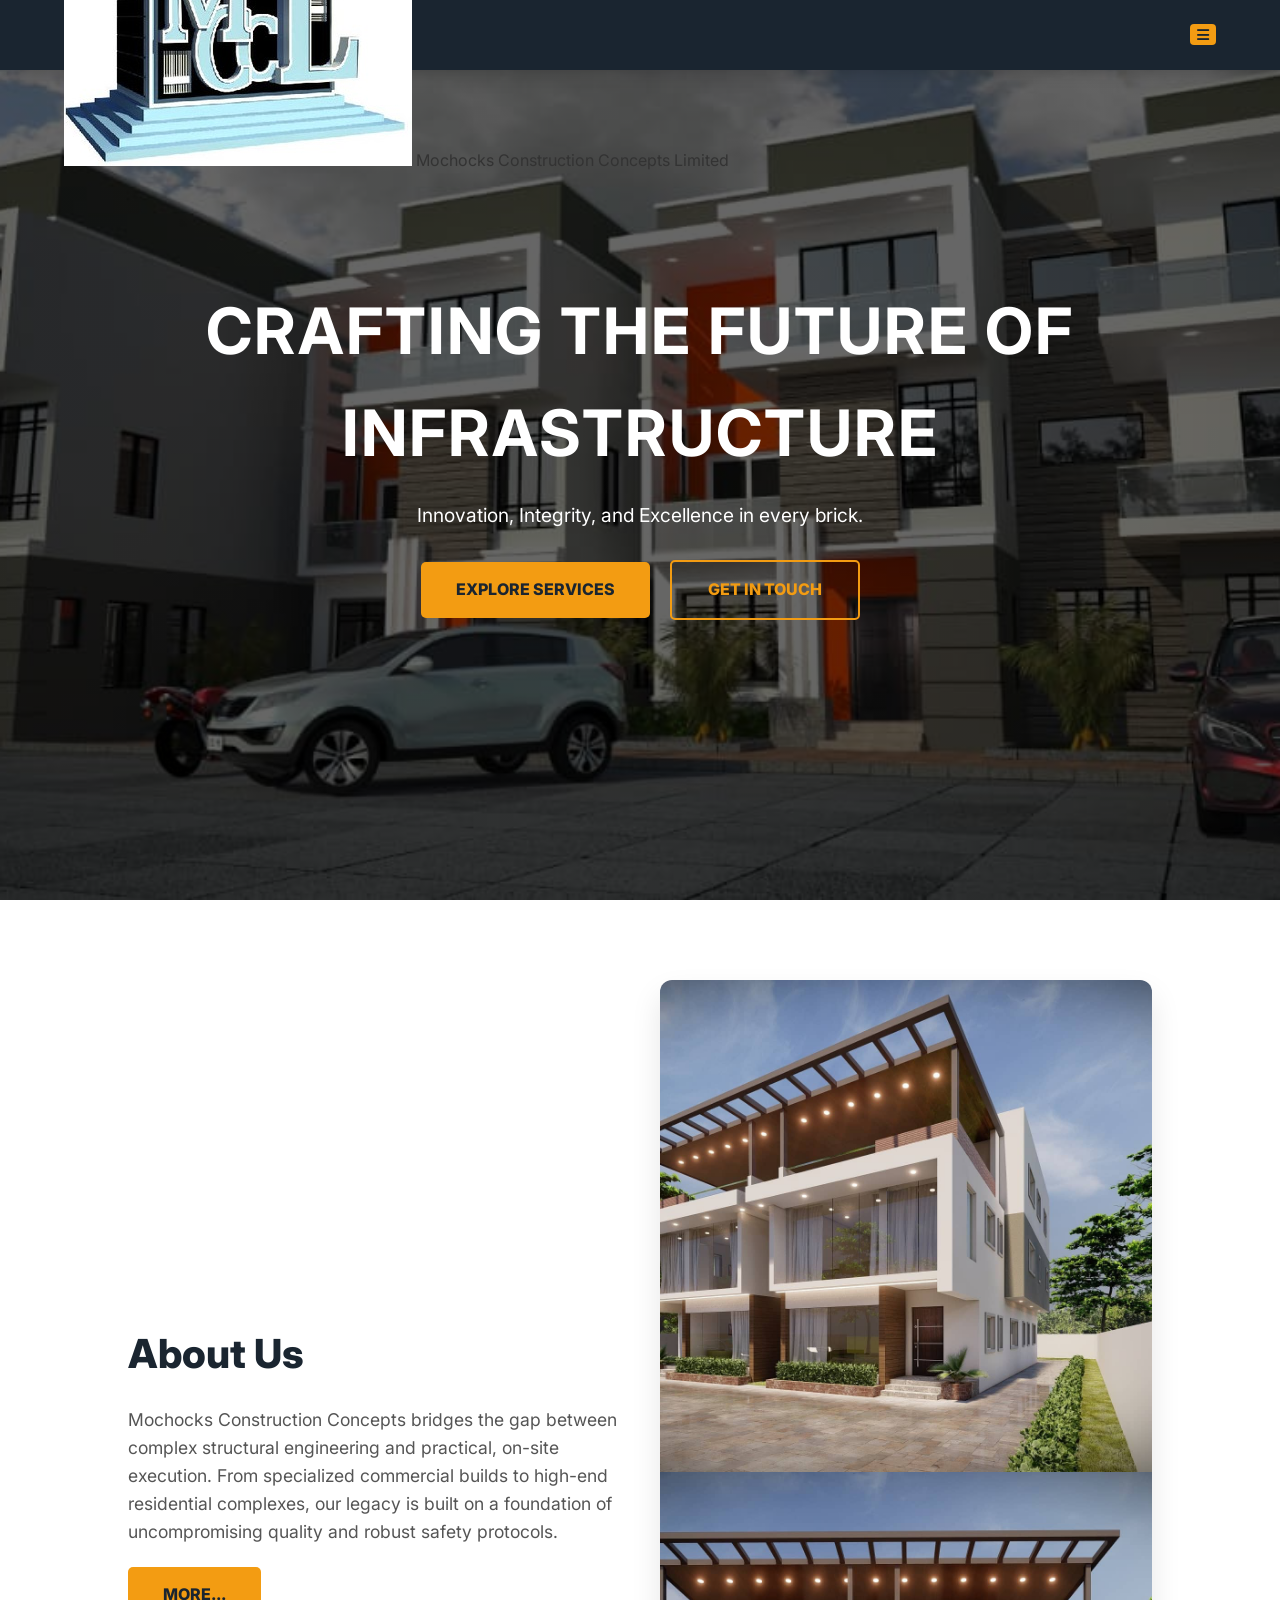
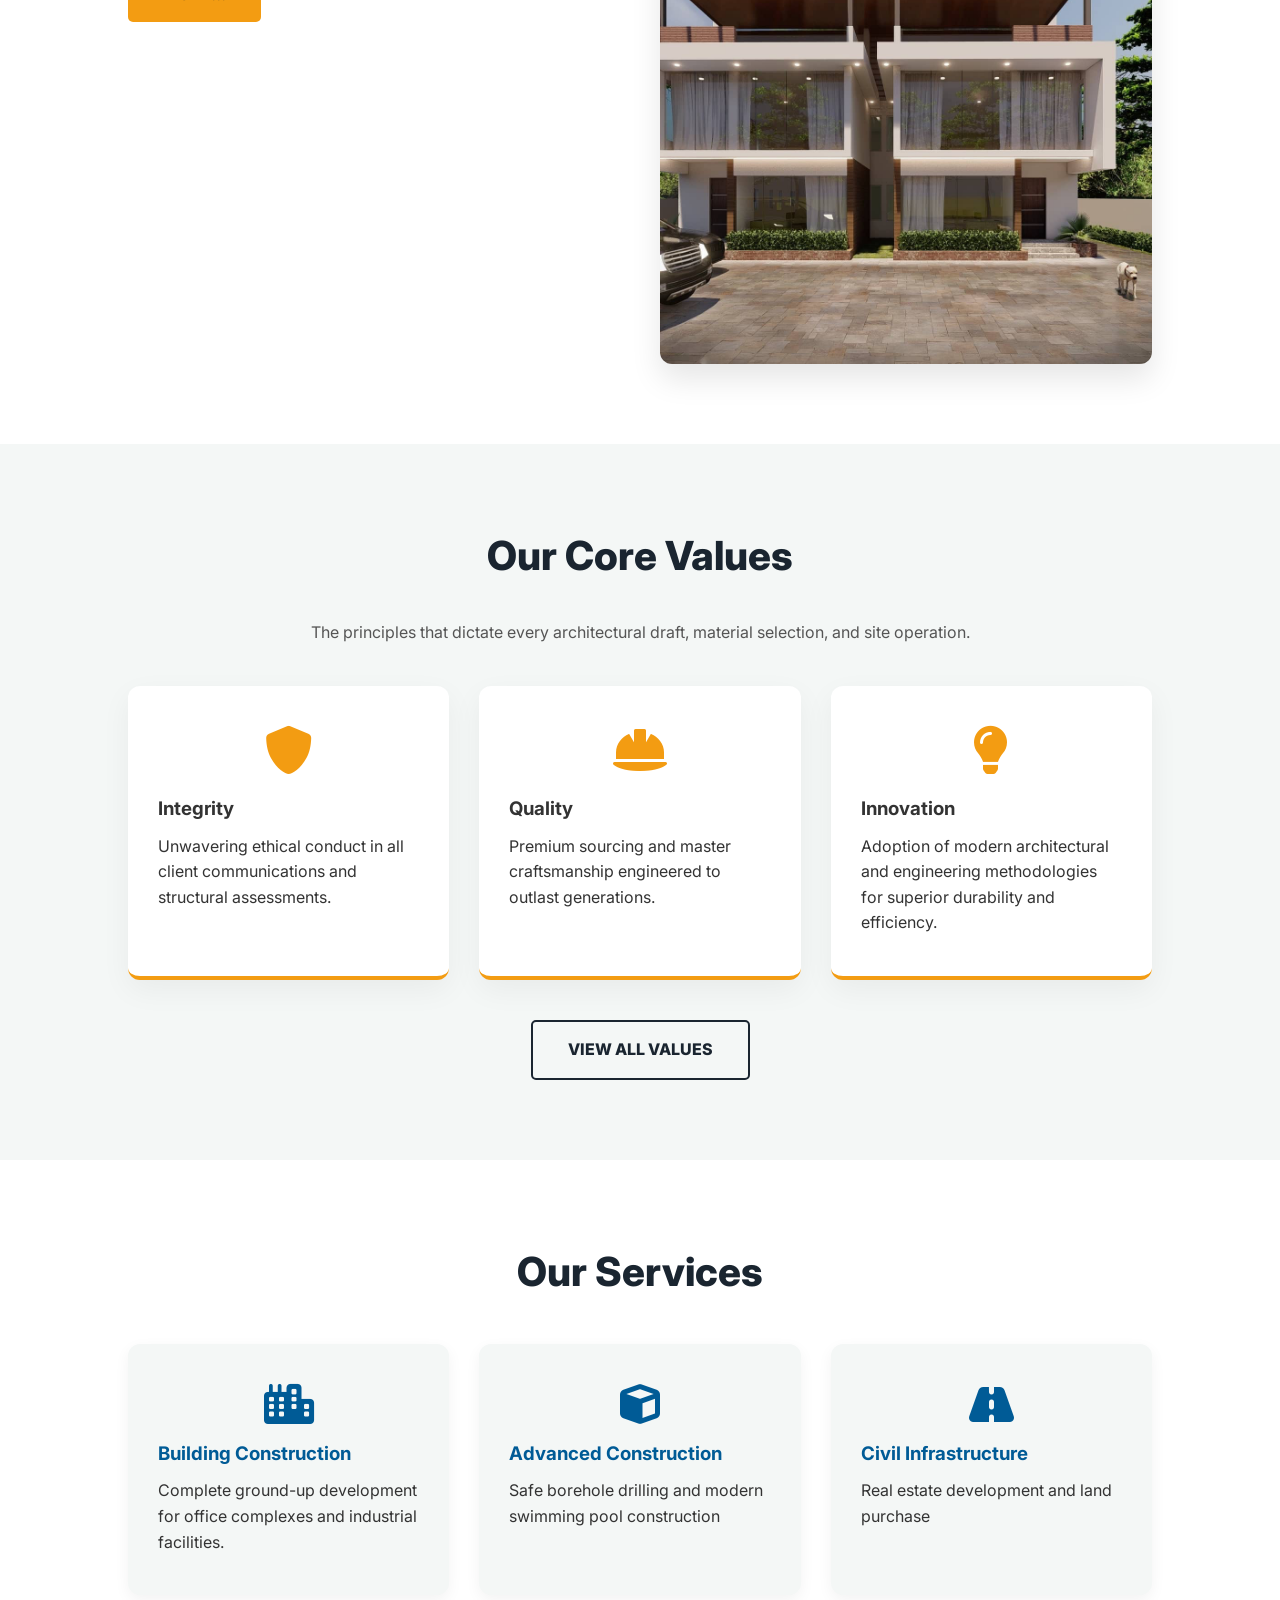
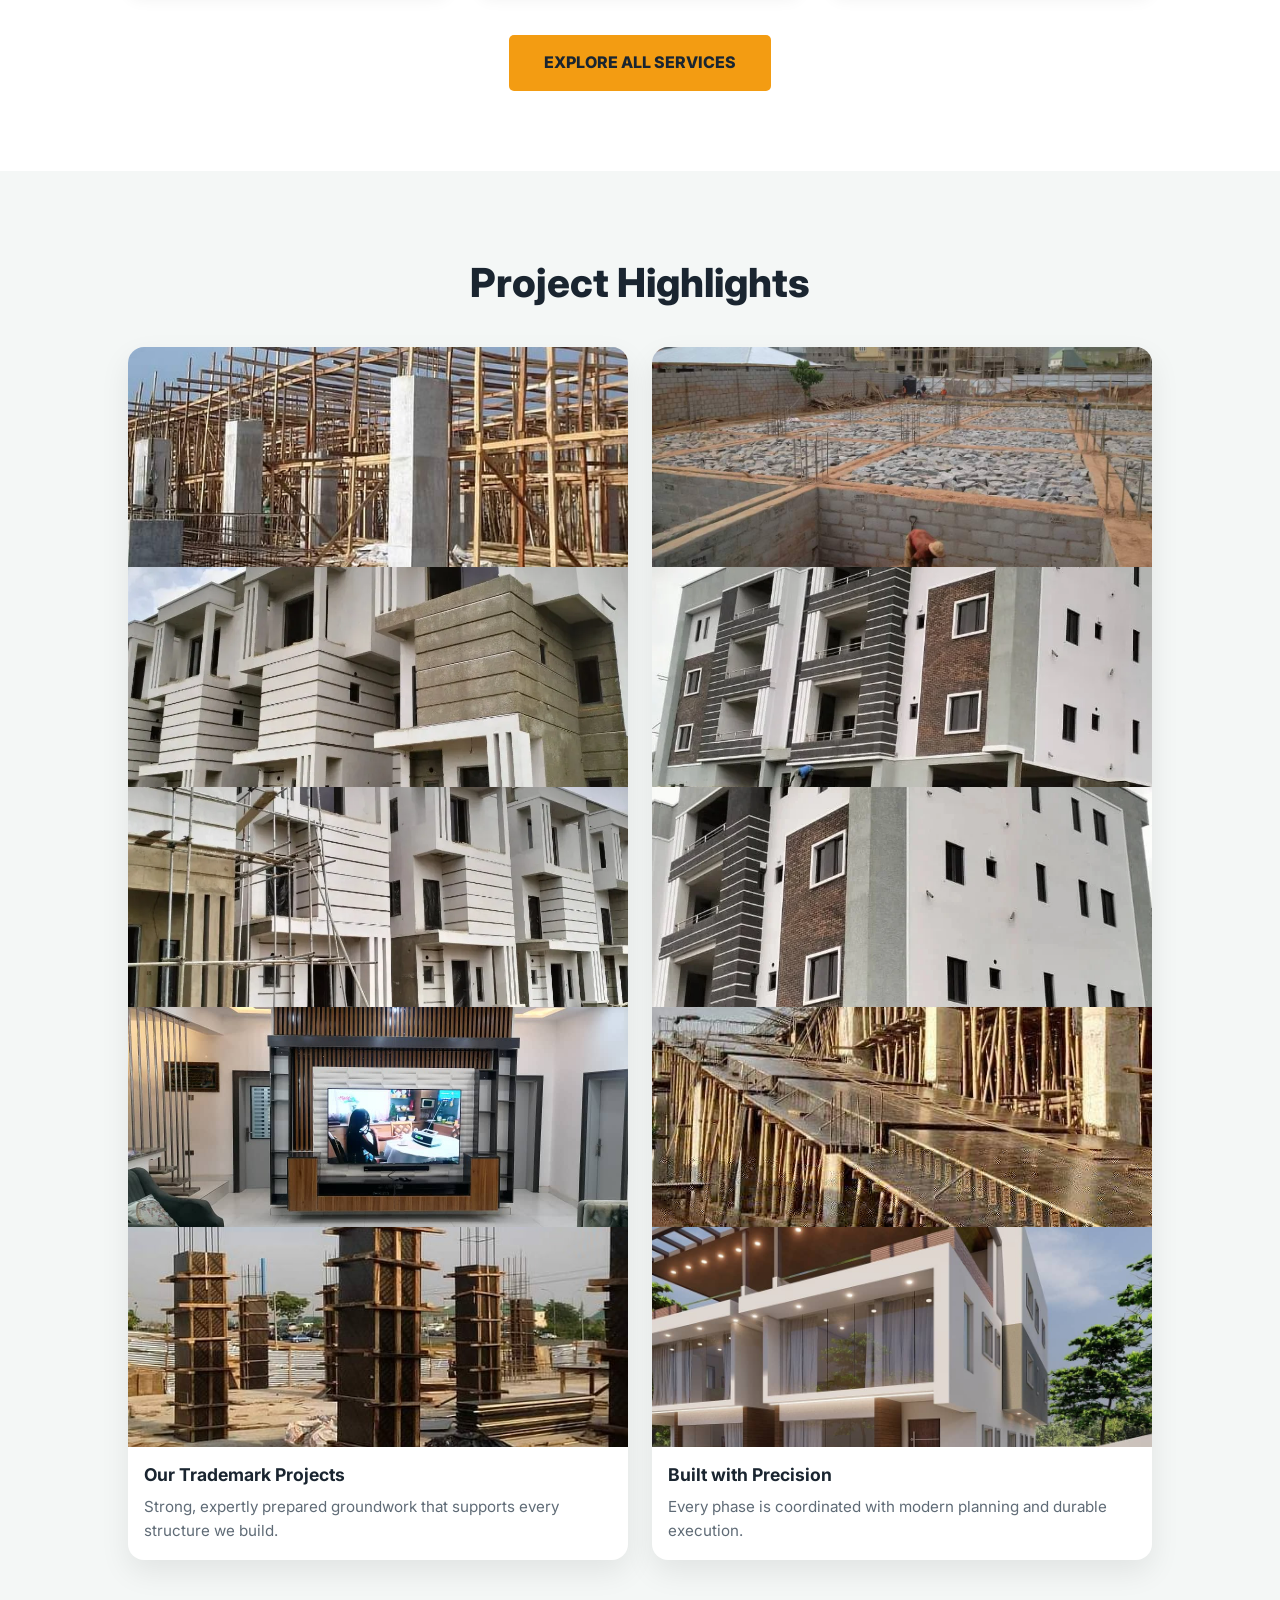
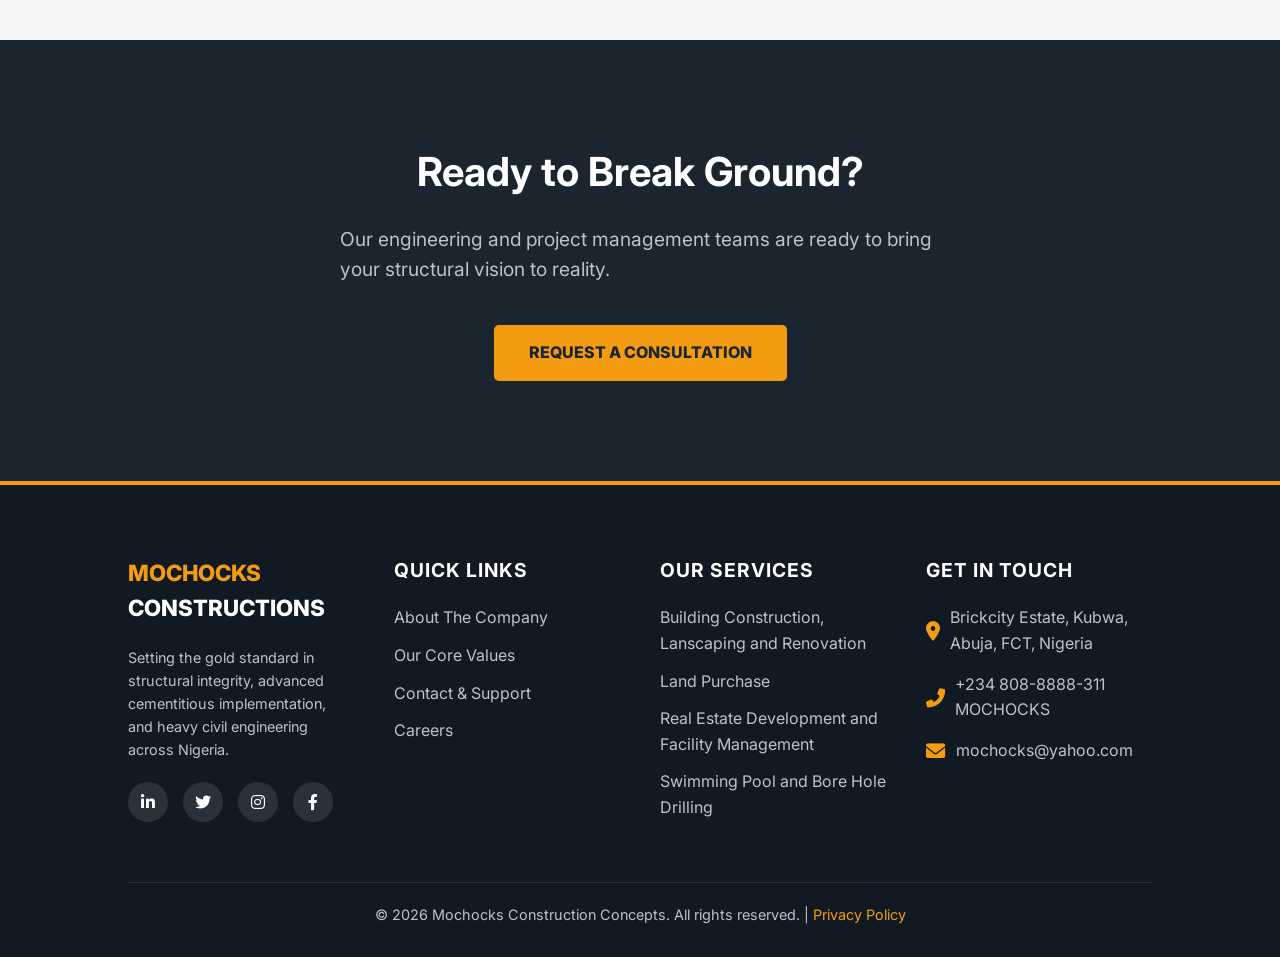
==== commit b2d51b22: "New version (v2) v2 of the initial" ====
--- a/index.html
+++ b/index.html
@@ -12,13 +12,13 @@
 
     <!-- Header Navigation -->
     <header>
-        <div class="logo">MOCHOCKS<span>CONSTRUCTIONS</span></div>
+        <a href="index.html" class="brand-link">
+            <img src="com_logo.jpg" alt="Mochocks Construction Concepts Limited logo" class="brand-logo">
+            <span class="brand-label"><span class="brand-part-one">Mochocks Construction</span> <span class="brand-part-two">Concepts Limited</span></span>
+        </a>
         <div class="nav-container">
-            <ul class="nav-links">
-                <li><a href="index.html" style="color: var(--accent-orange);">Home</a></li>
-            </ul>
             <div class="dropdown">
-                <button class="dropbtn"><i class="fa fa-chevron-down"></i></button>
+                <button class="dropbtn" aria-label="Open menu"><i class="fas fa-bars"></i></button>
                 <div class="dropdown-content">
                     <a href="about.html">About Us</a>
                     <a href="values.html">Core Values</a>
@@ -32,10 +32,10 @@
     <!-- Hero Landing -->
     <div class="page-header header-home">
         <h1>Crafting the Future of Infrastructure</h1>
-        <p style="font-size: 1.2rem; margin-bottom: 30px; max-width: 600px;">Innovation, Integrity, and Excellence in every structure.</p>
-        <div style="display: flex; gap: 20px;">
-            <a href="services.html" class="btn">Explore Services</a>
-            <a href="contact.html" class="btn btn-outline">Get in Touch</a>
+        <p style="font-size: 1.2rem; margin-bottom: 30px; max-width: 600px;">Innovation, Integrity, and Excellence in every brick.</p>
+        <div style="display: flex; justify-content: center; align-items: center; gap: 20px; flex-wrap: wrap;">
+            <a href="services.html" class="btn" style="min-width: 190px; text-align: center;">Explore Services</a>
+            <a href="contact.html" class="btn btn-outline" style="min-width: 190px; text-align: center;">Get in Touch</a>
         </div>
     </div>
 
@@ -45,10 +45,13 @@
             <div>
                 <h2 style="font-size: 2.5rem; color: var(--nav-bg); margin-bottom: 20px; font-weight: 800;">About Us</h2>
                 <p style="font-size: 1.1rem; color: #555; margin-bottom: 20px;">Mochocks Construction Concepts bridges the gap between complex structural engineering and practical, on-site execution. From specialized commercial builds to high-end residential complexes, our legacy is built on a foundation of uncompromising quality and robust safety protocols.</p>
-                <a href="about.html" class="btn">Discover Our Story</a>
+                <a href="about.html" class="btn">More...</a>
             </div>
             <div>
-                <img src="Home_pic.jpg" alt="Construction Site" style="width: 100%; border-radius: 12px; box-shadow: 0 15px 30px rgba(0,0,0,0.1);">
+                <div class="slideshow-single" style="width: 100%; border-radius: 12px; overflow: hidden; box-shadow: 0 15px 30px rgba(0,0,0,0.1);">
+                    <img src="Front1.PNG" alt="Construction Site" style="width: 100%; height: 100%; object-fit: cover; display: block;">
+                    <img src="Front2.PNG" alt="Construction Site" style="width: 100%; height: 100%; object-fit: cover; display: block;">
+                </div>
             </div>
         </div>
     </section>
@@ -71,7 +74,7 @@
             <div class="card">
                 <i class="fas fa-lightbulb" style="font-size: 3rem; color: var(--accent-orange); margin-bottom: 20px;"></i>
                 <h3>Innovation</h3>
-                <p style="margin-top: 10px;">Embracing modern engineering methodologies for superior durability and efficiency.</p>
+                <p style="margin-top: 10px;">Adoption of modern architectural and engineering methodologies for superior durability and efficiency.</p>
             </div>
         </div>
         <div style="text-align: center; margin-top: 40px;">
@@ -85,18 +88,18 @@
         <div class="grid-3">
             <div class="card card-services">
                 <i class="fas fa-city" style="font-size: 2.5rem; color: var(--primary-blue); margin-bottom: 15px;"></i>
-                <h3 style="color: var(--primary-blue); margin-bottom: 10px;">Commercial Builds</h3>
+                <h3 style="color: var(--primary-blue); margin-bottom: 10px;">Building Construction</h3>
                 <p>Complete ground-up development for office complexes and industrial facilities.</p>
             </div>
             <div class="card card-services">
                 <i class="fas fa-cube" style="font-size: 2.5rem; color: var(--primary-blue); margin-bottom: 15px;"></i>
-                <h3 style="color: var(--primary-blue); margin-bottom: 10px;">Advanced Materials</h3>
-                <p>Adoption of energy efficient building materials for structural sustainability in constructions.</p>
+                <h3 style="color: var(--primary-blue); margin-bottom: 10px;">Advanced Construction</h3>
+                <p>Safe borehole drilling and modern swimming pool construction</p>
             </div>
             <div class="card card-services">
                 <i class="fas fa-road" style="font-size: 2.5rem; color: var(--primary-blue); margin-bottom: 15px;"></i>
                 <h3 style="color: var(--primary-blue); margin-bottom: 10px;">Civil Infrastructure</h3>
-                <p>Heavy earthwork, retaining walls, and utility installations designed for longevity.</p>
+                <p>Real estate development and land purchase</p>
             </div>
         </div>
         <div style="text-align: center; margin-top: 40px;">
@@ -108,12 +111,24 @@
         <h2 class="section-title">Project Highlights</h2>
         <div class="image-grid">
             <div class="image-card">
-                <img src="Foundation_pic.jpg" alt="Foundation work in progress">
-                <h4>Foundation Work</h4>
+                <div class="slideshow">
+                    <img src="Column_pic2.jpg" alt="Gallery">
+                    <img src="Highlight1.PNG" alt="Project highlight one">
+                    <img src="Highlight2.PNG" alt="Project highlight two">
+                    <img src="Gallery_pic.jpg" alt="Gallery image">
+                    <img src="Column_pic.jpg" alt="Construction progress and planning">
+                </div>
+                <h4>Our Trademark Projects</h4>
                 <p>Strong, expertly prepared groundwork that supports every structure we build.</p>
             </div>
             <div class="image-card">
-                <img src="Home_pic.jpg" alt="Construction progress and planning">
+                <div class="slideshow">
+                    <img src="Foundation_pic.jpg" alt="Foundation">
+                    <img src="Highlight3.PNG" alt="Project highlight three">
+                    <img src="Highlight4.PNG" alt="Project highlight four">
+                    <img src="Service_pic.jpg" alt="Service showcase">
+                    <img src="Front1.PNG" alt="Construction site overview">
+                </div>
                 <h4>Built with Precision</h4>
                 <p>Every phase is coordinated with modern planning and durable execution.</p>
             </div>
@@ -135,10 +150,10 @@
                 <div class="logo" style="margin-bottom: 20px;">MOCHOCKS<br><span>CONSTRUCTIONS</span></div>
                 <p style="font-size: 0.9rem; margin-bottom: 20px;">Setting the gold standard in structural integrity, advanced cementitious implementation, and heavy civil engineering across Nigeria.</p>
                 <div class="social-links">
-                    <a href="#"><i class="fab fa-linkedin-in"></i></a>
-                    <a href="#"><i class="fab fa-twitter"></i></a>
-                    <a href="#"><i class="fab fa-instagram"></i></a>
-                    <a href="#"><i class="fab fa-facebook-f"></i></a>
+                    <a href="https://www.linkedin.com/in/bldr-aliyu-mustapha-863a98b1/?lipi=urn%3Ali%3Apage%3Ad_flagship3_profile_view_base_contact_details%3BDidrW4V2QxCbMGUSMFq9VA%3D%3D"><i class="fab fa-linkedin-in"></i></a>
+                    <a href="https://x.com/Mochocks?s=20"><i class="fab fa-twitter"></i></a>
+                    <a href="https://www.instagram.com/mochocks_constructionconcepts?utm_source=ig_web_button_share_sheet&igsh=ZDNlZDc0MzIxNw=="><i class="fab fa-instagram"></i></a>
+                    <a href="https://www.facebook.com/profile.php?id=100063784490298"><i class="fab fa-facebook-f"></i></a>
                 </div>
             </div>
 
@@ -157,19 +172,19 @@
             <div class="footer-col">
                 <h4>Our Services</h4>
                 <ul>
-                    <li><a href="services.html">Commercial Development</a></li>
-                    <li><a href="services.html">Smart Concrete Solutions</a></li>
-                    <li><a href="services.html">Civil Infrastructure</a></li>
-                    <li><a href="services.html">Mechanical Testing Analysis</a></li>
+                    <li><a href="services.html">Building Construction, Lanscaping and Renovation</a></li>
+                    <li><a href="services.html">Land Purchase</a></li>
+                    <li><a href="services.html">Real Estate Development and Facility Management</a></li>
+                    <li><a href="services.html">Swimming Pool and Bore Hole Drilling</a></li>
                 </ul>
             </div>
 
             <!-- Column 4: Contact Info -->
             <div class="footer-col footer-contact-info">
                 <h4>Get In Touch</h4>
-                <p><i class="fas fa-map-marker-alt"></i> 124 Engineering Crescent, Central Business District, Abuja, FCT, Nigeria</p>
-                <p><i class="fas fa-phone-alt"></i> +234 (0) 800 MOCHOCKS</p>
-                <p><i class="fas fa-envelope"></i> estimates@mochocks.com</p>
+                <p><i class="fas fa-map-marker-alt"></i> Brickcity Estate, Kubwa, Abuja, FCT, Nigeria</p>
+                <p><i class="fas fa-phone-alt"></i> +234 808-8888-311 MOCHOCKS</p>
+                <p><i class="fas fa-envelope"></i> mochocks@yahoo.com</p>
             </div>
         </div>
 
@@ -179,4 +194,4 @@
     </footer>
 
 </body>
-</html>
+</html>
--- a/style.css
+++ b/style.css
@@ -7,7 +7,7 @@
 
 * { margin: 0; padding: 0; box-sizing: border-box; font-family: 'Inter', sans-serif; }
 
-body { line-height: 1.6; color: var(--text-dark); padding-top: 70px; background: #fff; }
+body { line-height: 1.6; color: var(--text-dark); padding-top: 70px; background: #fff; text-align: left; }
 body.bg-light { background: var(--light-bg); }
 body.bg-contact {
     min-height: 100vh;
@@ -39,12 +39,12 @@
 /* --- Dropdown --- */
 .dropdown { position: relative; display: inline-block; }
 .dropbtn {
-    background: var(--accent-orange); color: var(--nav-bg); padding: 8px 15px;
+    background: var(--accent-orange); color: var(--nav-bg); padding: 2px 7px;
     font-size: 14px; border: none; cursor: pointer; border-radius: 4px; font-weight: 700;
 }
 .dropdown-content {
     display: none; position: absolute; right: 0; background-color: #f9f9f9;
-    min-width: 180px; box-shadow: 0px 8px 16px rgba(0,0,0,0.2); z-index: 1; border-radius: 4px;
+    min-width: 160px; box-shadow: 0px 8px 16px rgba(0,0,0,0.2); z-index: 1; border-radius: 4px;
 }
 .dropdown-content a { color: #333; padding: 12px 16px; display: block; font-size: 14px; }
 .dropdown-content a:hover { background-color: #eee; color: var(--accent-orange); }
@@ -69,6 +69,19 @@
 /* --- Global Sections & Grids --- */
 section { padding: 80px 10%; }
 .section-title { text-align: center; font-size: 2.5rem; margin-bottom: 2rem; font-weight: 800; color: var(--nav-bg); }
+section p,
+section li,
+section h3,
+section h4 {
+    text-align: left;
+}
+section .section-title,
+section .card,
+section .image-card,
+section .contact-intro,
+section .contact-card {
+    text-align: center;
+}
 
 .grid-2 { display: grid; grid-template-columns: repeat(auto-fit, minmax(400px, 1fr)); gap: 40px; align-items: center; }
 .grid-3 { display: grid; grid-template-columns: repeat(auto-fit, minmax(300px, 1fr)); gap: 30px; margin-top: 40px; }
@@ -425,6 +438,13 @@
         font-size: 1.8rem;
     }
 
+    section p,
+    section li,
+    section h3,
+    section h4 {
+        text-align: center;
+    }
+
     .grid-2,
     .grid-3,
     .grid-4 {
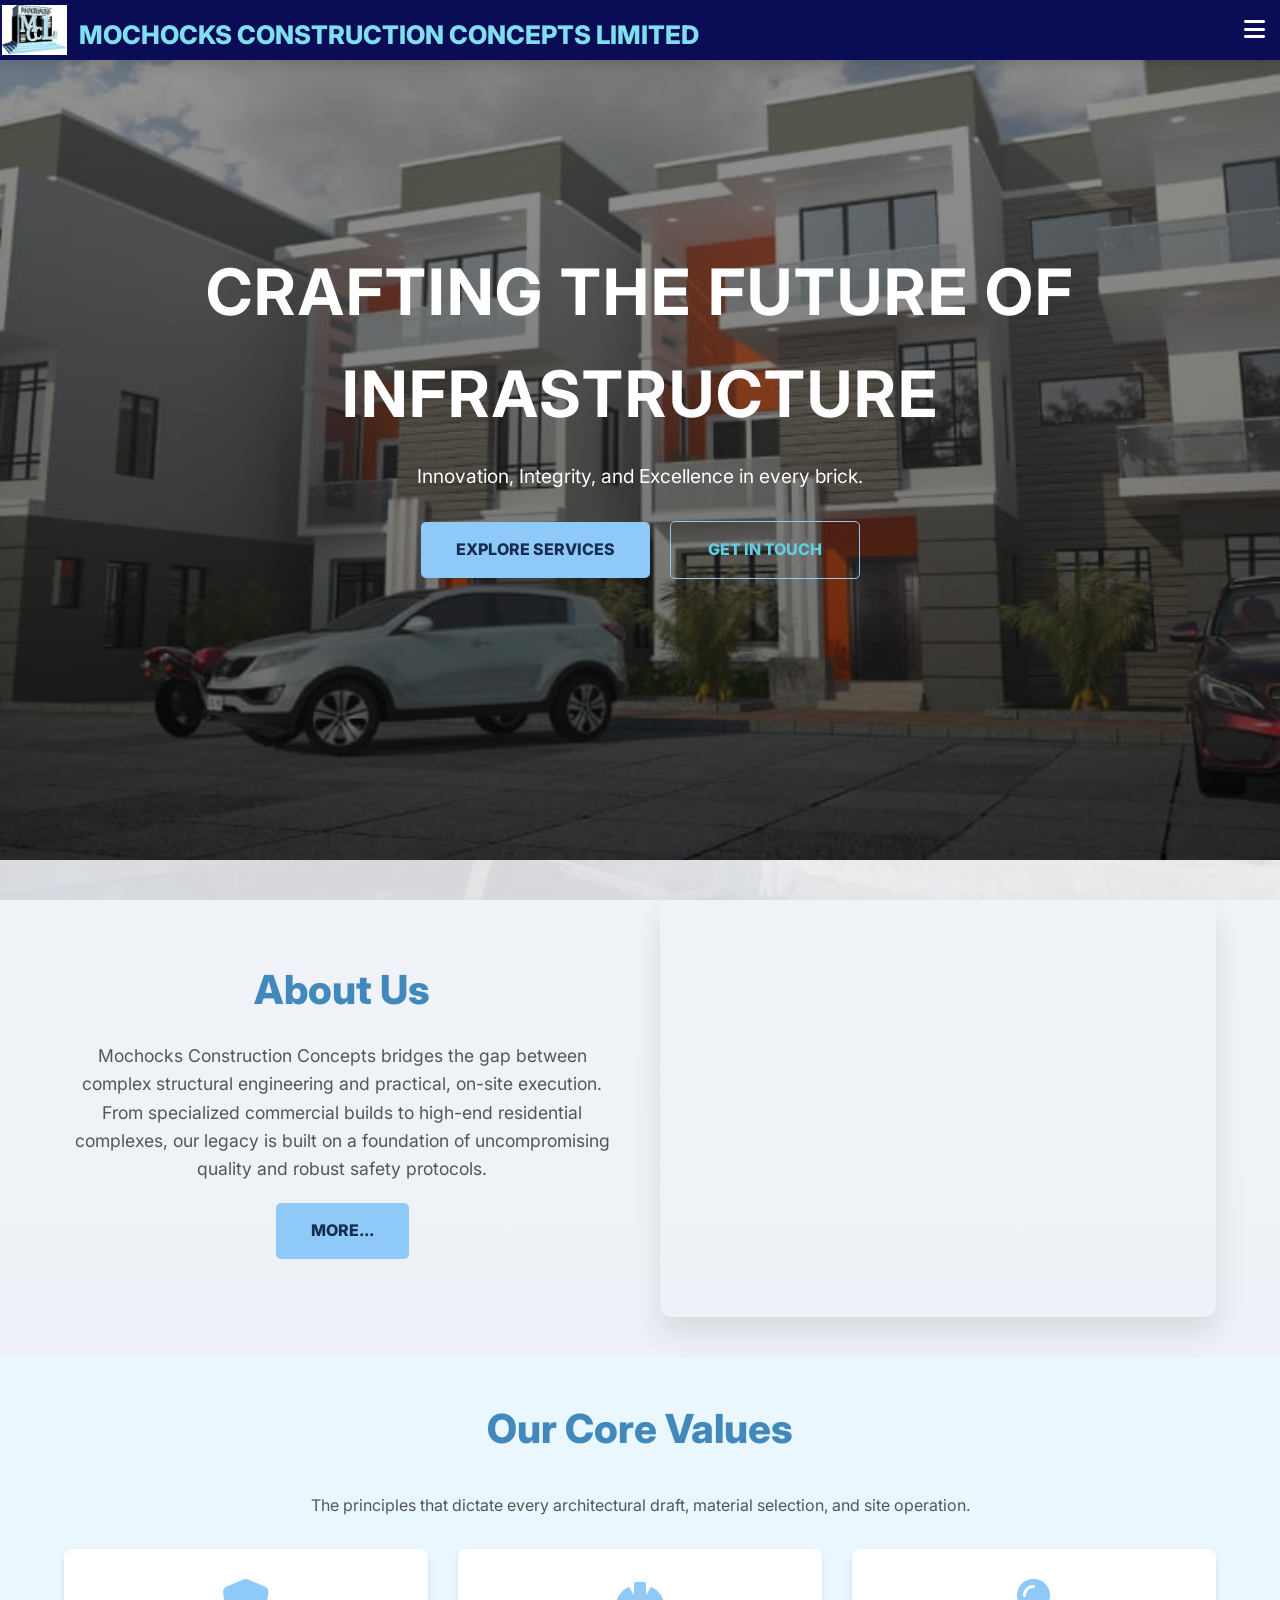
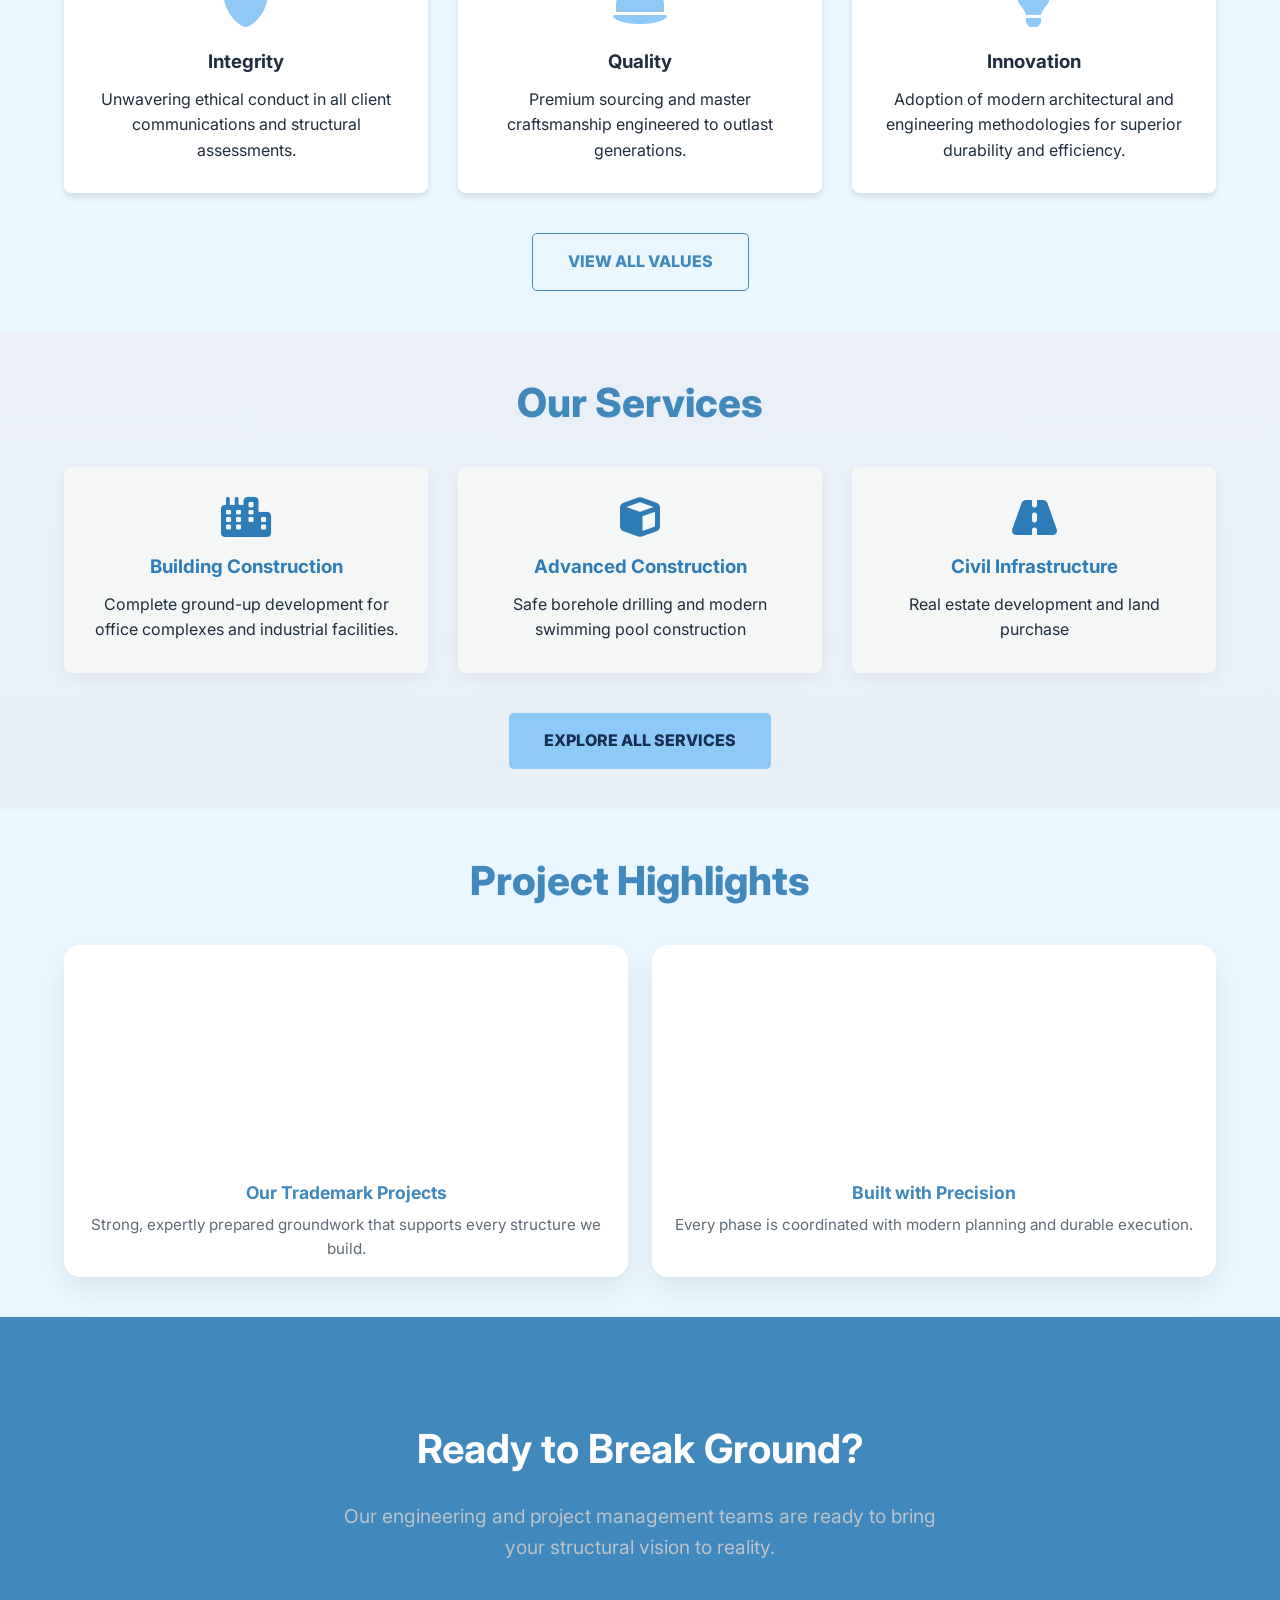
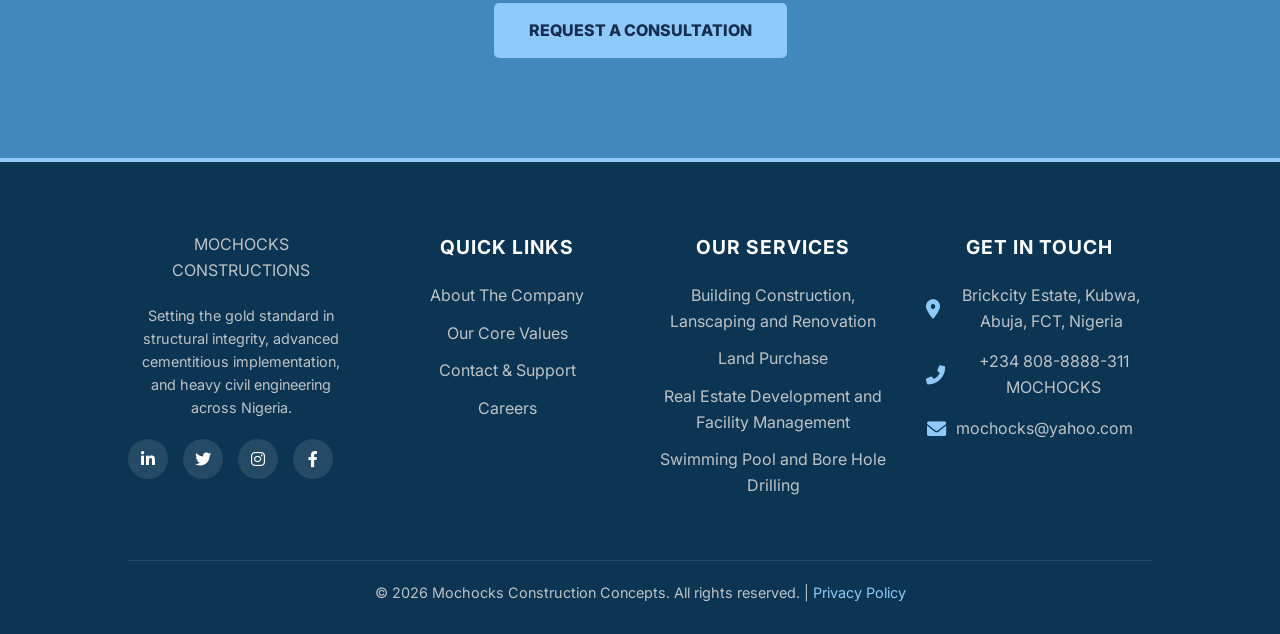
==== commit 7f3de1e9: "Fixed header (v3) Placed the header in an appropriate position" ====
--- a/index.html
+++ b/index.html
@@ -14,7 +14,7 @@
     <header>
         <a href="index.html" class="brand-link">
             <img src="com_logo.jpg" alt="Mochocks Construction Concepts Limited logo" class="brand-logo">
-            <span class="brand-label"><span class="brand-part-one">Mochocks Construction</span> <span class="brand-part-two">Concepts Limited</span></span>
+            <span class="brand-label">Mochocks Construction Concepts Limited</span>
         </a>
         <div class="nav-container">
             <div class="dropdown">
--- a/style.css
+++ b/style.css
@@ -1,491 +1,649 @@
-/* --- Base Variables & Reset --- */
-:root {
-    --nav-bg: #1A2530; --hero-bg: #2C3E50; --primary-blue: #005B96;
-    --accent-orange: #F39C12; --light-bg: #F4F7F6; --text-dark: #333333;
-    --text-light: #FFFFFF; --footer-bg: #111a22;
-}
-
-* { margin: 0; padding: 0; box-sizing: border-box; font-family: 'Inter', sans-serif; }
-
-body { line-height: 1.6; color: var(--text-dark); padding-top: 70px; background: #fff; text-align: left; }
-body.bg-light { background: var(--light-bg); }
-body.bg-contact {
-    min-height: 100vh;
-    background: linear-gradient(rgba(10, 24, 39, 0.72), rgba(10, 24, 39, 0.72)),
-                url('Home_pic.jpg') center/cover fixed;
-}
-
-/* Background helpers */
-.bg-alt { background-color: var(--light-bg); }
-.bg-dark { background-color: var(--nav-bg); color: var(--text-light); }
-.bg-dark .section-title { color: var(--text-light); }
-
-a { text-decoration: none; color: inherit; transition: 0.3s; }
-
-/* --- Navigation --- */
-header {
-    background-color: var(--nav-bg); padding: 0 5%;
-    display: flex; justify-content: space-between; align-items: center;
-    position: fixed; width: 100%; top: 0; z-index: 1000;
-    height: 70px; box-shadow: 0 2px 15px rgba(0,0,0,0.2);
-}
-.logo { color: var(--accent-orange); font-size: 1.4rem; font-weight: 800; }
-.logo span { color: var(--text-light); }
-.nav-container { display: flex; align-items: center; gap: 20px; }
-.nav-links { list-style: none; display: flex; gap: 20px; }
-.nav-links li a { color: var(--text-light); font-weight: 600; }
-.nav-links li a:hover { color: var(--accent-orange); }
-
-/* --- Dropdown --- */
-.dropdown { position: relative; display: inline-block; }
-.dropbtn {
-    background: var(--accent-orange); color: var(--nav-bg); padding: 2px 7px;
-    font-size: 14px; border: none; cursor: pointer; border-radius: 4px; font-weight: 700;
-}
-.dropdown-content {
-    display: none; position: absolute; right: 0; background-color: #f9f9f9;
-    min-width: 160px; box-shadow: 0px 8px 16px rgba(0,0,0,0.2); z-index: 1; border-radius: 4px;
-}
-.dropdown-content a { color: #333; padding: 12px 16px; display: block; font-size: 14px; }
-.dropdown-content a:hover { background-color: #eee; color: var(--accent-orange); }
-.dropdown:hover .dropdown-content,
-.dropdown:focus-within .dropdown-content { display: block; }
-
-/* --- Page Headers --- */
-.page-header { text-align: center; color: white; }
-.page-header h1 { font-size: 3rem; margin-bottom: 15px; }
-
-.header-home {
-    background: linear-gradient(rgba(0,0,0,0.6), rgba(0,0,0,0.6)), url('Home_pic.jpg') center/cover;
-    height: 100vh; display: flex; flex-direction: column; justify-content: center; align-items: center;
-    padding: 0 20px; margin-top: -70px;
-}
-.header-home h1 { font-size: 4rem; text-transform: uppercase; letter-spacing: 2px; }
-
-.header-about { background: linear-gradient(rgba(0,91,150,0.8), rgba(0,91,150,0.8)), url('Gallery_pic.jpg') center/cover; padding: 120px 10%; }
-.header-values { background: linear-gradient(rgba(0,0,0,0.5), rgba(0,0,0,0.5)), url('Gallery_pic2.jpg') center/cover; padding: 120px 10%; }
-.header-services { background: linear-gradient(rgba(44,62,80,0.8), rgba(44,62,80,0.8)), url('Service_pic.jpg') center/cover; padding: 120px 10%; }
-
-/* --- Global Sections & Grids --- */
-section { padding: 80px 10%; }
-.section-title { text-align: center; font-size: 2.5rem; margin-bottom: 2rem; font-weight: 800; color: var(--nav-bg); }
-section p,
-section li,
-section h3,
-section h4 {
-    text-align: left;
-}
-section .section-title,
-section .card,
-section .image-card,
-section .contact-intro,
-section .contact-card {
-    text-align: center;
-}
-
-.grid-2 { display: grid; grid-template-columns: repeat(auto-fit, minmax(400px, 1fr)); gap: 40px; align-items: center; }
-.grid-3 { display: grid; grid-template-columns: repeat(auto-fit, minmax(300px, 1fr)); gap: 30px; margin-top: 40px; }
-.grid-4 { display: grid; grid-template-columns: repeat(auto-fit, minmax(200px, 1fr)); gap: 40px; }
-
-/* --- Cards --- */
-.card {
-    background: white; padding: 40px 30px; border-radius: 12px; text-align: center;
-    box-shadow: 0 10px 30px rgba(0,0,0,0.05); transition: 0.3s; border-bottom: 4px solid var(--accent-orange);
-}
-.card:hover { transform: translateY(-5px); }
-.card-services { background: #F4F7F6; border-bottom: none; box-shadow: 0 5px 15px rgba(0,0,0,0.05); text-align: left; }
-.card-services:hover { box-shadow: 0 10px 25px rgba(0,0,0,0.1); }
-
-/* --- Buttons --- */
-.btn {
-    padding: 15px 35px; background: var(--accent-orange); color: var(--nav-bg);
-    font-weight: 800; border-radius: 5px; display: inline-block; border: none; cursor: pointer; text-transform: uppercase;
-}
-.btn:hover { background: #e67e22; transform: translateY(-3px); }
-.btn-outline { background: transparent; border: 2px solid var(--accent-orange); color: var(--accent-orange); }
-.btn-outline:hover { background: var(--accent-orange); color: var(--nav-bg); }
-
-/* --- Image Showcase --- */
-.image-grid {
-    display: grid;
-    grid-template-columns: repeat(auto-fit, minmax(240px, 1fr));
-    gap: 24px;
-    margin-top: 30px;
-}
-.image-card {
-    background: #fff;
-    border-radius: 16px;
-    overflow: hidden;
-    box-shadow: 0 12px 30px rgba(0,0,0,0.08);
-}
-.image-card img {
-    width: 100%;
-    height: 220px;
-    object-fit: cover;
-    display: block;
-}
-.image-card h4 {
-    padding: 14px 16px 6px;
-    color: var(--nav-bg);
-    font-size: 1.1rem;
-}
-.image-card p {
-    padding: 0 16px 16px;
-    color: #5f6b76;
-    font-size: 0.95rem;
-}
-
-/* --- Expanded Footer --- */
-footer { background-color: var(--footer-bg); color: #bdc3c7; padding: 70px 10% 30px; border-top: 4px solid var(--accent-orange); }
-.footer-col h4 { color: var(--text-light); font-size: 1.2rem; margin-bottom: 20px; text-transform: uppercase; letter-spacing: 1px; }
-.footer-col ul { list-style: none; }
-.footer-col ul li { margin-bottom: 12px; }
-.footer-col ul li a:hover { color: var(--accent-orange); padding-left: 5px; }
-.footer-contact-info p { display: flex; align-items: center; gap: 10px; margin-bottom: 15px; }
-.footer-contact-info i { color: var(--accent-orange); font-size: 1.2rem; width: 20px; }
-.social-links { display: flex; gap: 15px; margin-top: 20px; }
-.social-links a { display: inline-flex; align-items: center; justify-content: center; width: 40px; height: 40px; background: rgba(255,255,255,0.1); border-radius: 50%; color: white; transition: 0.3s; }
-.social-links a:hover { background: var(--accent-orange); color: var(--nav-bg); transform: translateY(-3px); }
-.footer-bottom { text-align: center; margin-top: 50px; padding-top: 20px; border-top: 1px solid rgba(255,255,255,0.1); font-size: 0.9rem; }
-
-/* --- Contact Page --- */
-.section-contact {
-    min-height: calc(100vh - 70px);
-    display: flex;
-    align-items: center;
-    justify-content: center;
-    padding: 110px 5% 80px;
-}
-
-.contact-shell {
-    width: min(1120px, 100%);
-    display: grid;
-    grid-template-columns: 1.05fr 0.95fr;
-    gap: 30px;
-}
-
-.contact-intro,
-.contact-card {
-    border-radius: 24px;
-    box-shadow: 0 20px 45px rgba(0, 0, 0, 0.18);
-}
-
-.contact-intro {
-    background: rgba(255, 255, 255, 0.92);
-    padding: 36px;
-    backdrop-filter: blur(8px);
-}
-
-.eyebrow {
-    display: inline-block;
-    margin-bottom: 12px;
-    padding: 7px 12px;
-    border-radius: 999px;
-    background: rgba(243, 156, 18, 0.16);
-    color: var(--primary-blue);
-    font-size: 0.8rem;
-    font-weight: 800;
-    letter-spacing: 0.12em;
-    text-transform: uppercase;
-}
-
-.contact-intro h1 {
-    font-size: 2.25rem;
-    line-height: 1.2;
-    margin-bottom: 12px;
-    color: var(--nav-bg);
-}
-
-.intro-copy,
-.card-copy {
-    color: #4f5d67;
-    font-size: 1rem;
-}
-
-.contact-list {
-    display: grid;
-    gap: 12px;
-    margin-top: 24px;
-}
-
-.contact-item {
-    display: flex;
-    align-items: center;
-    gap: 10px;
-    padding: 12px 14px;
-    border-radius: 12px;
-    background: #f6f9fb;
-    color: var(--nav-bg);
-}
-
-.contact-item i {
-    color: var(--accent-orange);
-    width: 18px;
-}
-
-.contact-card {
-    background: #ffffff;
-    padding: 36px;
-}
-
-.contact-card h2 {
-    font-size: 1.8rem;
-    margin-bottom: 8px;
-    color: var(--nav-bg);
-}
-
-.contact-card form {
-    display: flex;
-    flex-direction: column;
-    gap: 14px;
-    margin-top: 20px;
-}
-
-.contact-card input,
-.contact-card textarea {
-    width: 100%;
-    padding: 13px 14px;
-    border: 1px solid #d7dde2;
-    border-radius: 12px;
-    background: #f7f9fb;
-    font-size: 1rem;
-    color: var(--text-dark);
-}
-
-.contact-card input:focus,
-.contact-card textarea:focus {
-    outline: none;
-    border-color: var(--primary-blue);
-    box-shadow: 0 0 0 3px rgba(0, 91, 150, 0.15);
-}
-
-.contact-card textarea {
-    min-height: 120px;
-    resize: vertical;
-}
-
-.btn-block {
-    width: 100%;
-    text-align: center;
-    border-radius: 12px;
-    margin-top: 6px;
-}
-
-.chatbot-container {
-    position: fixed;
-    bottom: 24px;
-    right: 24px;
-    width: 340px;
-    background: #fff;
-    border-radius: 16px;
-    box-shadow: 0 20px 45px rgba(0, 0, 0, 0.22);
-    overflow: hidden;
-    z-index: 9999;
-    display: flex;
-    flex-direction: column;
-    border: 1px solid #e7e9ef;
-}
-
-.chat-header {
-    background: var(--primary-blue);
-    color: #fff;
-    padding: 14px 16px;
-    font-weight: 600;
-    display: flex;
-    justify-content: space-between;
-    align-items: center;
-}
-
-.chat-body {
-    height: 220px;
-    padding: 16px;
-    background: #f8fafc;
-    overflow-y: auto;
-}
-
-.message {
-    max-width: 86%;
-    padding: 10px 12px;
-    border-radius: 14px;
-    font-size: 0.92rem;
-    margin-bottom: 10px;
-}
-
-.msg-ai {
-    background: #e2f2fb;
-    color: var(--text-dark);
-}
-
-.chat-input-area {
-    display: flex;
-    padding: 12px 14px;
-    background: #fff;
-    border-top: 1px solid #eef2f6;
-}
-
-.chat-input-area input {
-    flex: 1;
-    padding: 10px 12px;
-    border: 1px solid #d7dde2;
-    border-radius: 999px;
-    outline: none;
-}
-
-.chat-input-area button {
-    background: var(--primary-blue);
-    color: #fff;
-    border: none;
-    padding: 0 14px;
-    margin-left: 10px;
-    border-radius: 999px;
-    cursor: pointer;
-}
-
-@media (max-width: 900px) {
-    .contact-shell {
-        grid-template-columns: 1fr;
-    }
-}
-
-@media (max-width: 640px) {
-    body {
-        padding-top: 90px;
-    }
-
-    header {
-        height: auto;
-        padding: 12px 5%;
-        flex-wrap: wrap;
-        gap: 10px;
-    }
-
-    .logo {
-        font-size: 1.05rem;
-        line-height: 1.2;
-    }
-
-    .nav-container {
-        width: 100%;
-        justify-content: space-between;
-        flex-wrap: wrap;
-        gap: 10px;
-    }
-
-    .nav-links {
-        width: 100%;
-        justify-content: space-between;
-    }
-
-    .dropdown {
-        width: auto;
-        align-self: flex-start;
-    }
-
-    .dropbtn {
-        width: auto;
-        min-width: 120px;
-        display: flex;
-        justify-content: center;
-        align-items: center;
-        padding: 8px 12px;
-        font-size: 13px;
-    }
-
-    .dropdown-content {
-        display: none;
-        position: absolute;
-        left: 0;
-        right: auto;
-        top: calc(100% + 6px);
-        width: min(180px, 78vw);
-        margin-top: 0;
-        border: 1px solid #e3e7eb;
-        border-radius: 10px;
-        overflow: hidden;
-    }
-
-    .dropdown-content a {
-        padding: 10px 12px;
-        font-size: 13px;
-    }
-
-    .header-home {
-        height: auto;
-        min-height: 85vh;
-        padding: 80px 16px 60px;
-        margin-top: -90px;
-    }
-
-    .header-home h1 {
-        font-size: 2.1rem;
-        line-height: 1.2;
-    }
-
-    .header-home p {
-        font-size: 1rem !important;
-        padding: 0 8px;
-    }
-
-    .page-header h1 {
-        font-size: 2.1rem;
-    }
-
-    section {
-        padding: 60px 5%;
-    }
-
-    .section-title {
-        font-size: 1.8rem;
-    }
-
-    section p,
-    section li,
-    section h3,
-    section h4 {
-        text-align: center;
-    }
-
-    .grid-2,
-    .grid-3,
-    .grid-4 {
-        grid-template-columns: 1fr;
-        gap: 20px;
-    }
-
-    .btn {
-        width: 100%;
-        text-align: center;
-        padding: 13px 18px;
-    }
-
-    .header-home > div {
-        flex-direction: column;
-        width: 100%;
-        gap: 12px !important;
-    }
-
-    .image-card img {
-        height: 180px;
-    }
-
-    .dropdown:hover .dropdown-content,
-    .dropdown:focus-within .dropdown-content {
-        display: block;
-    }
-
-    .section-contact {
-        padding: 90px 4% 90px;
-    }
-
-    .contact-intro,
-    .contact-card {
-        padding: 24px;
-    }
-
-    .chatbot-container {
-        width: calc(100% - 24px);
-        right: 12px;
-        left: 12px;
-        bottom: 12px;
-    }
-}
+/* --- Base Variables & Reset --- */
+:root {
+    --nav-bg: #4189bd; --hero-bg: #1B7CCB; --primary-blue: #2D7CB7;
+    --accent-orange: #8EC9F8; --light-bg: #EAF7FF; --text-dark: #1F2D3D;
+    --text-light: #FFFFFF; --footer-bg: #0C3553;
+}
+
+* { margin: 0; padding: 0; box-sizing: border-box; font-family: 'Inter', sans-serif; }
+
+body { line-height: 1.6; color: var(--text-dark); padding-top: 30px; background: linear-gradient(rgba(244, 244, 247, 0.932), rgba(213, 228, 243, 0.72)), url('Column_pic2.jpg') center/cover fixed; text-align: center; }
+body.bg-light { background: var(--light-bg); }
+body.bg-contact {
+    min-height: 100vh;
+    background: linear-gradient(rgba(218, 218, 221, 0.486), rgba(136, 145, 155, 0.72)),
+                url('Home_pic.jpg') center/cover fixed;
+}
+
+/* Background helpers */
+.bg-alt { background-color: var(--light-bg); }
+.bg-dark { background-color: var(--nav-bg); color: var(--text-light); }
+.bg-dark .section-title { color: var(--text-light); }
+
+a { text-decoration: none; color: inherit; transition: 0.3s; }
+
+/* --- Navigation --- */
+header {
+    background-color: #0a0c55; padding-left: 1px; padding-right: 15px;
+    display: flex; justify-content: space-between; align-items: center;
+    position: fixed; width: 100%; top: 0%; z-index: 1000;
+    height: 60px; box-shadow: 0 2px 15px rgba(0,0,0,0.2);
+}
+.brand-link { 
+    display: flex; align-items: center; gap: 12px; color: var(--text-light); font-weight: 700;
+}
+.brand-logo { 
+    height: 50px;
+    order: 1;
+    margin-right: 0px;
+    margin-left: 1px;
+    /*height: 70px; width: auto; display: block; border-radius: 8px;*/ }
+.brand-label {
+    background-color: #0a0c55;
+    padding-bottom: 0;
+    margin-bottom: 0;
+    text-align: end;
+    color: hwb(187 52% 3% / 0.952);
+    order: 3;
+    flex-basis: 100%;
+    display: flex;
+    margin-top: 10px;
+    font-weight: 800;
+    font-size: 1.6rem;
+    text-transform: uppercase;/*font-size: 2rem; white-space: nowrap; color: #c396c7;*/ }
+.brand-part-one { color: #46cddf; }
+.brand-part-two { color: #ffffff; padding-left: 6px; }
+.brand-link:hover .brand-label { color: #695fa1; }
+.brand-link:hover .brand-part-one { color: #15635f; }
+.brand-link:hover .brand-part-two { color: #b0e51e; }
+.nav-container { order: 2; }
+.nav-links { list-style: none; display: flex; gap: 20px; }
+.nav-links li a { color: var(--text-light); font-weight: 600; }
+.nav-links li a:hover { color: var(--accent-orange); }
+
+/* --- Dropdown --- */
+.dropdown { position: relative; display: inline-block; }
+.dropbtn {
+    background: none;
+    border: none;
+    color: white;
+    font-size: 1.5rem;
+    cursor: pointer;/*background: var(--nav-bg); color: var(--text-light); padding: 8px 15px;
+    font-size: 14px; border: 1px solid rgba(255,255,255,0.18); cursor: pointer; border-radius: 4px; font-weight: 700;*/
+}
+.dropdown-content {
+    display: none; position: absolute; right: 0; background-color: #EAF7FF;
+    min-width: 180px; box-shadow: 0px 8px 16px rgba(0,0,0,0.2); z-index: 1; border-radius: 4px;
+}
+.dropdown-content a { color: #1F2D3D; padding: 12px 16px; display: block; font-size: 14px; }
+.dropdown-content a:hover { background-color: #D8EEFF; color: #0E4F7C; }
+.dropdown:hover .dropdown-content,
+.dropdown:focus-within .dropdown-content { display: block; }
+
+/* --- Page Headers --- */
+.page-header { text-align: center; color: white; }
+.page-header h1 { font-size: 3rem; margin-bottom: 15px; }
+
+.header-home {
+    background: linear-gradient(rgba(83, 83, 83, 0.6), rgba(0,0,0,0.6)), url('Home_pic.jpg') center/cover;
+    height: 100vh; display: flex; flex-direction: column; justify-content: center; align-items: center;
+    padding: 0 20px; margin-top: -70px;
+}
+.header-home h1 { font-size: 4rem; text-transform: uppercase; letter-spacing: 2px; }
+
+.header-about { background: linear-gradient(rgba(33, 75, 104, 0.671), rgba(144, 148, 151, 0.61)), url('Gallery_pic.jpg') center/cover; padding: 120px 10%; }
+.header-values { background: linear-gradient(rgba(71, 70, 70, 0.219), rgba(0,0,0,0.5)), url('Gallery_pic2.jpg') center/cover; padding: 120px 10%; }
+.header-services { background: linear-gradient(rgba(44, 62, 80, 0.459), rgba(44,62,80,0.8)), url('Service_pic.jpg') center/cover; padding: 120px 10%; }
+
+/* --- Global Sections & Grids --- */
+section { padding: 40px 5%; }
+.section-title { text-align: center; font-size: 2.5rem; margin-bottom: 2rem; font-weight: 800; color: var(--nav-bg); }
+section p,
+section li,
+section h3,
+section h4 {
+    text-align: center;
+}
+section .section-title,
+section .card,
+section .image-card,
+section .contact-intro,
+section .contact-card {
+    text-align: center;
+}
+
+.grid-2 { display: grid; grid-template-columns: repeat(auto-fit, minmax(400px, 1fr)); gap: 40px; align-items: center; }
+.grid-3 {  display: grid; grid-template-columns: repeat(auto-fit, minmax(250px, 1fr)); gap: 30px; margin-top: 30px; /*display: grid; grid-template-columns: repeat(auto-fit, minmax(300px, 1fr)); gap: 30px; margin-top: 40px; */}
+.grid-4 { display: grid; grid-template-columns: repeat(auto-fit, minmax(200px, 1fr)); gap: 40px; }
+
+/* --- Cards --- */
+.card {
+    padding: 30px; background: white; border-radius: 8px; box-shadow: 0 4px 6px rgba(0,0,0,0.1); text-align: center;/*background: white; padding: 40px 30px; border-radius: 12px; text-align: center;
+    box-shadow: 0 10px 30px rgba(0,0,0,0.05); transition: 0.3s; border-bottom: 4px solid var(--accent-orange);*/
+}
+.card:hover { transform: translateY(-5px); }
+.card-services { background: #F4F7F6; border-bottom: none; box-shadow: 0 5px 15px rgba(0,0,0,0.05); text-align: left; }
+.card-services:hover { box-shadow: 0 10px 25px rgba(0,0,0,0.1); }
+
+/* --- Buttons --- */
+.btn {
+    padding: 15px 35px; background: var(--accent-orange); color: #162f50;
+    font-weight: 800; border-radius: 5px; display: inline-block; border: none; cursor: pointer; text-transform: uppercase;
+}
+.btn:hover { background: #faa459; transform: translateY(-3px); }
+.btn-outline { background: transparent; border: 1px solid var(--accent-orange); color: #61cfe2; }
+.btn-outline:hover { background: #faa459;  border: 1px solid #0a0c55; color: #0a0c55; }
+
+/* --- Image Showcase --- */
+.image-grid {
+    display: grid;
+    grid-template-columns: repeat(auto-fit, minmax(240px, 1fr));
+    gap: 24px;
+    margin-top: 30px;
+}
+.image-card {
+    background: #fff;
+    border-radius: 16px;
+    overflow: hidden;
+    box-shadow: 0 12px 30px rgba(0,0,0,0.08);
+}
+.image-card img {
+    width: 100%;
+    height: 220px;
+    object-fit: cover;
+    display: block;
+}
+.image-card h4 {
+    padding: 14px 16px 6px;
+    color: var(--nav-bg);
+    font-size: 1.1rem;
+}
+.image-card p {
+    padding: 0 16px 16px;
+    color: #5f6b76;
+    font-size: 0.95rem;
+}
+.slideshow {
+    position: relative;
+    width: 100%;
+    height: 220px;
+    overflow: hidden;
+}
+.slideshow img {
+    position: absolute;
+    inset: 0;
+    width: 90%;
+    height: 90%;
+    margin: auto;
+    object-fit: cover;
+    opacity: 0;
+    animation: slideshowFade 20s ease-in-out infinite;
+    border-radius: 12px;
+}
+.slideshow img:nth-child(1) { animation-delay: 0s; }
+.slideshow img:nth-child(2) { animation-delay: 10s; }
+.slideshow img:nth-child(3) { animation-delay: 20s; }
+.slideshow img:nth-child(4) { animation-delay: 30s; }
+.slideshow img:nth-child(5) { animation-delay: 40s; }
+
+@keyframes slideshowFade {
+    0%, 75% {
+        opacity: 0;
+    }
+    8%, 75% {
+        opacity: 1;
+    }
+    76%, 100% {
+        opacity: 0;
+    }
+}
+
+.slideshow-single {
+    position: relative;
+    width: 100%;
+    aspect-ratio: 4 / 3;
+    overflow: hidden;
+}
+.slideshow-single img {
+    position: absolute;
+    inset: 0;
+    width: 100%;
+    height: 100%;
+    object-fit: cover;
+    opacity: 0;
+    animation: slideshowFade 24s ease-in-out infinite;
+}
+.slideshow-single img:nth-child(1) { animation-delay: 0s; }
+.slideshow-single img:nth-child(2) { animation-delay: 12s; }
+
+@keyframes slideshowFade {
+    0% {
+        opacity: 0;
+    }
+    50% {
+        opacity: 1;
+    }
+    100% {
+        opacity: 0;
+    }
+}
+
+/* --- Expanded Footer --- */
+footer { background-color: var(--footer-bg); color: #bdc3c7; padding: 70px 10% 30px; border-top: 4px solid var(--accent-orange); }
+.footer-col h4 { color: var(--text-light); font-size: 1.2rem; margin-bottom: 20px; text-transform: uppercase; letter-spacing: 1px; }
+.footer-col ul { list-style: none; }
+.footer-col ul li { margin-bottom: 12px; }
+.footer-col ul li a:hover { color: var(--accent-orange); padding-left: 5px; }
+.footer-contact-info p { display: flex; align-items: center; gap: 10px; margin-bottom: 15px; }
+.footer-contact-info i { color: var(--accent-orange); font-size: 1.2rem; width: 20px; }
+.social-links { display: flex; gap: 15px; margin-top: 20px; }
+.social-links a { display: inline-flex; align-items: center; justify-content: center; width: 40px; height: 40px; background: rgba(255,255,255,0.1); border-radius: 50%; color: white; transition: 0.3s; }
+.social-links a:hover { background: var(--accent-orange); color: var(--nav-bg); transform: translateY(-3px); }
+.footer-bottom { text-align: center; margin-top: 50px; padding-top: 20px; border-top: 1px solid rgba(255,255,255,0.1); font-size: 0.9rem; }
+
+/* --- Contact Page --- */
+.chatbot-launcher {
+    position: fixed; right: 24px; bottom: 24px; width: 56px; height: 56px;
+    border-radius: 50%; background: var(--nav-bg); color: var(--text-light);
+    display: flex; align-items: center; justify-content: center; cursor: grab;
+    box-shadow: 0 10px 25px rgba(0,0,0,0.25); z-index: 1200; font-size: 1.3rem;
+    touch-action: none; user-select: none; transition: transform 0.2s ease, box-shadow 0.2s ease;
+    animation: chatbotPulse 2.4s ease-in-out infinite;
+}
+.chatbot-launcher:hover { transform: scale(1.05); }
+.chatbot-launcher.active { display: none; }
+.chatbot-container {
+    position: fixed; right: 24px; bottom: 24px; width: 320px; max-width: calc(100vw - 32px);
+    background: #ffffff; border-radius: 20px; box-shadow: 0 15px 35px rgba(0,0,0,0.2);
+    overflow: hidden; display: none; flex-direction: column; z-index: 1200;
+    opacity: 0; transform: scale(0.96) translateY(8px); transition: opacity 0.25s ease, transform 0.25s ease;
+}
+.chatbot-container.active { display: flex !important; opacity: 1; transform: scale(1) translateY(0); visibility: visible; }
+.chatbot-container.dragging, .chatbot-launcher.dragging { cursor: grabbing; }
+.chat-header {
+    background: var(--nav-bg); color: var(--text-light); padding: 14px 16px;
+    display: flex; align-items: center; justify-content: space-between; cursor: grab;
+    touch-action: none; user-select: none;
+}
+.chat-body { padding: 16px; display: grid; gap: 10px; background: #f7fbff; min-height: 180px; }
+.typing-indicator {
+    display: flex; align-items: center; gap: 6px; opacity: 0; max-height: 0; overflow: hidden;
+    transition: opacity 0.2s ease, max-height 0.2s ease;
+}
+.typing-indicator.active { opacity: 1; max-height: 24px; }
+.typing-indicator span {
+    width: 8px; height: 8px; border-radius: 50%; background: #5fa8d3; animation: chatbotBounce 0.8s infinite ease-in-out;
+}
+.typing-indicator span:nth-child(2) { animation-delay: 0.15s; }
+.typing-indicator span:nth-child(3) { animation-delay: 0.3s; }
+
+@keyframes chatbotPulse {
+    0%, 100% { box-shadow: 0 10px 25px rgba(0,0,0,0.25); }
+    50% { box-shadow: 0 12px 28px rgba(65, 137, 189, 0.45); transform: scale(1.02); }
+}
+
+@keyframes chatbotBounce {
+    0%, 80%, 100% { transform: translateY(0); opacity: 0.55; }
+    40% { transform: translateY(-4px); opacity: 1; }
+}
+.chat-status { display: flex; align-items: center; gap: 8px; font-weight: 600; }
+.status-dot { width: 10px; height: 10px; border-radius: 50%; background: #2ecc71; }
+.chat-close { cursor: pointer; font-size: 1rem; }
+.chat-body { padding: 16px; display: grid; gap: 10px; background: #f7fbff; min-height: 180px; }
+.message { padding: 10px 12px; border-radius: 12px; font-size: 0.95rem; line-height: 1.5; }
+.msg-ai { background: #eaf5ff; color: #1f3550; }
+.chat-input-area { display: flex; gap: 8px; padding: 12px; border-top: 1px solid #e6edf4; background: #ffffff; }
+.chat-input-area input { flex: 1; border: 1px solid #d7dde2; border-radius: 999px; padding: 10px 12px; }
+.chat-input-area button { border: none; background: var(--nav-bg); color: var(--text-light); border-radius: 999px; padding: 10px 14px; cursor: pointer; }
+
+.section-contact {
+    min-height: calc(100vh - 70px);
+    display: flex;
+    align-items: center;
+    justify-content: center;
+    padding: 110px 5% 80px;
+}
+
+.contact-shell {
+    width: min(1120px, 100%);
+    display: grid;
+    grid-template-columns: 1.05fr 0.95fr;
+    gap: 30px;
+}
+
+.contact-intro,
+.contact-card {
+    border-radius: 24px;
+    box-shadow: 0 20px 45px rgba(0, 0, 0, 0.18);
+}
+
+.contact-intro {
+    background: rgba(255, 255, 255, 0.92);
+    padding: 36px;
+    backdrop-filter: blur(8px);
+}
+
+.eyebrow {
+    display: inline-block;
+    margin-bottom: 12px;
+    padding: 7px 12px;
+    border-radius: 999px;
+    background: rgba(243, 156, 18, 0.16);
+    color: var(--primary-blue);
+    font-size: 0.8rem;
+    font-weight: 800;
+    letter-spacing: 0.12em;
+    text-transform: uppercase;
+}
+
+.contact-intro h1 {
+    font-size: 2.25rem;
+    line-height: 1.2;
+    margin-bottom: 12px;
+    color: var(--nav-bg);
+}
+
+.intro-copy,
+.card-copy {
+    color: #4f5d67;
+    font-size: 1rem;
+}
+
+.contact-list {
+    display: grid;
+    gap: 12px;
+    margin-top: 24px;
+}
+
+.contact-item {
+    display: flex;
+    align-items: center;
+    gap: 10px;
+    padding: 12px 14px;
+    border-radius: 12px;
+    background: #f6f9fb;
+    color: var(--nav-bg);
+}
+
+.contact-item i {
+    color: var(--accent-orange);
+    width: 18px;
+}
+
+.contact-card {
+    background: #ffffff;
+    padding: 36px;
+}
+
+.contact-card h2 {
+    font-size: 1.8rem;
+    margin-bottom: 8px;
+    color: var(--nav-bg);
+}
+
+.contact-card form {
+    display: flex;
+    flex-direction: column;
+    gap: 14px;
+    margin-top: 20px;
+}
+
+.contact-card input,
+.contact-card textarea {
+    width: 100%;
+    padding: 13px 14px;
+    border: 1px solid #d7dde2;
+    border-radius: 12px;
+    background: #f7f9fb;
+    font-size: 1rem;
+    color: var(--text-dark);
+}
+
+.contact-card input:focus,
+.contact-card textarea:focus {
+    outline: none;
+    border-color: var(--primary-blue);
+    box-shadow: 0 0 0 3px rgba(0, 91, 150, 0.15);
+}
+
+.contact-card textarea {
+    min-height: 120px;
+    resize: vertical;
+}
+
+.btn-block {
+    width: 100%;
+    text-align: center;
+    border-radius: 12px;
+    margin-top: 6px;
+}
+
+.chatbot-container {
+    position: fixed;
+    bottom: 24px;
+    right: 24px;
+    width: 340px;
+    background: #fff;
+    border-radius: 16px;
+    box-shadow: 0 20px 45px rgba(0, 0, 0, 0.22);
+    overflow: hidden;
+    z-index: 9999;
+    display: flex;
+    flex-direction: column;
+    border: 1px solid #e7e9ef;
+}
+
+.chat-header {
+    background: var(--primary-blue);
+    color: #fff;
+    padding: 14px 16px;
+    font-weight: 600;
+    display: flex;
+    justify-content: space-between;
+    align-items: center;
+}
+
+.chat-body {
+    height: 220px;
+    padding: 16px;
+    background: #f8fafc;
+    overflow-y: auto;
+}
+
+.message {
+    max-width: 86%;
+    padding: 10px 12px;
+    border-radius: 14px;
+    font-size: 0.92rem;
+    margin-bottom: 10px;
+}
+
+.msg-ai {
+    background: #e2f2fb;
+    color: var(--text-dark);
+}
+
+.chat-input-area {
+    display: flex;
+    padding: 12px 14px;
+    background: #fff;
+    border-top: 1px solid #eef2f6;
+}
+
+.chat-input-area input {
+    flex: 1;
+    padding: 10px 12px;
+    border: 1px solid #d7dde2;
+    border-radius: 999px;
+    outline: none;
+}
+
+.chat-input-area button {
+    background: var(--primary-blue);
+    color: #fff;
+    border: none;
+    padding: 0 14px;
+    margin-left: 10px;
+    border-radius: 999px;
+    cursor: pointer;
+}
+
+@media (max-width: 900px) {
+    .contact-shell {
+        grid-template-columns: 1fr;
+    }
+}
+
+@media (max-width: 640px) {
+    body {
+        padding-top: 30px;
+    }
+
+    header {
+        height: 60px;
+        padding-right: 0;
+    }
+
+    .logo {
+        font-size: 1.05rem;
+        line-height: 1.2;
+    }
+
+    .nav-container {
+        width: 20%;
+        justify-content: space-between;
+        flex-wrap: wrap;
+        gap: 10px;
+        margin-left: auto;
+    }
+
+    .nav-links {
+        width: 100%;
+        justify-content: space-between;
+    }
+
+    .dropdown {
+        width: auto;
+        margin-left: auto;
+    }
+
+    .dropbtn {
+        width: auto;
+        min-width: 120px;
+        display: flex;
+        justify-content: center;
+        align-items: center;
+        padding: 8px 12px;
+        font-size: 13px;
+    }
+
+    .dropdown-content {
+        display: none;
+        position:absolute;
+        left: auto;
+        right: 12px;
+        top: calc(100% + 6px);
+        width: min(80px, 78vw);
+        margin-top: 0;
+        border: 1px solid #e3e7eb;
+        border-radius: 10px;
+        overflow: hidden;
+    }
+
+    .dropdown-content a {
+        padding: 10px 12px;
+        font-size: 13px;
+    }
+
+    .header-home {
+        height: auto;
+        min-height: 85vh;
+        padding: 80px 16px 60px;
+        margin-top: -90px;
+    }
+    .brand-label{
+        padding: 1px 0%;
+        font-size: 14px;
+    }
+    .brand-part-one{
+        height: auto;
+        flex-wrap: wrap;
+    }
+    .brand-part-two{
+        height: auto;
+        flex-wrap: wrap;
+    }
+
+    .header-home h1 {
+        font-size: 2.1rem;
+        line-height: 1.2;
+    }
+
+    .header-home p {
+        font-size: 1rem !important;
+        padding: 0 8px;
+    }
+
+    .page-header h1 {
+        font-size: 2.1rem;
+    }
+
+    section {
+        padding: 60px 5%;
+    }
+
+    .section-title {
+        font-size: 1.8rem;
+    }
+
+    section p,
+    section li,
+    section h3,
+    section h4 {
+        text-align: center;
+    }
+
+    .grid-2,
+    .grid-3,
+    .grid-4 {
+        grid-template-columns: 1fr;
+        gap: 20px;
+    }
+
+    .btn {
+        width: 100%;
+        text-align: center;
+        padding: 13px 18px;
+    }
+
+    .header-home > div {
+        flex-direction: column;
+        width: 100%;
+        gap: 12px !important;
+    }
+
+    .image-card img {
+        height: 180px;
+    }
+
+    .dropdown:hover .dropdown-content,
+    .dropdown:focus-within .dropdown-content {
+        display: block;
+    }
+
+    .section-contact {
+        padding: 90px 4% 90px;
+    }
+
+    .contact-intro,
+    .contact-card {
+        padding: 24px;
+    }
+
+    .chatbot-container {
+        width: calc(100% - 24px);
+        right: 12px;
+        left: 12px;
+        bottom: 12px;
+    }
+}
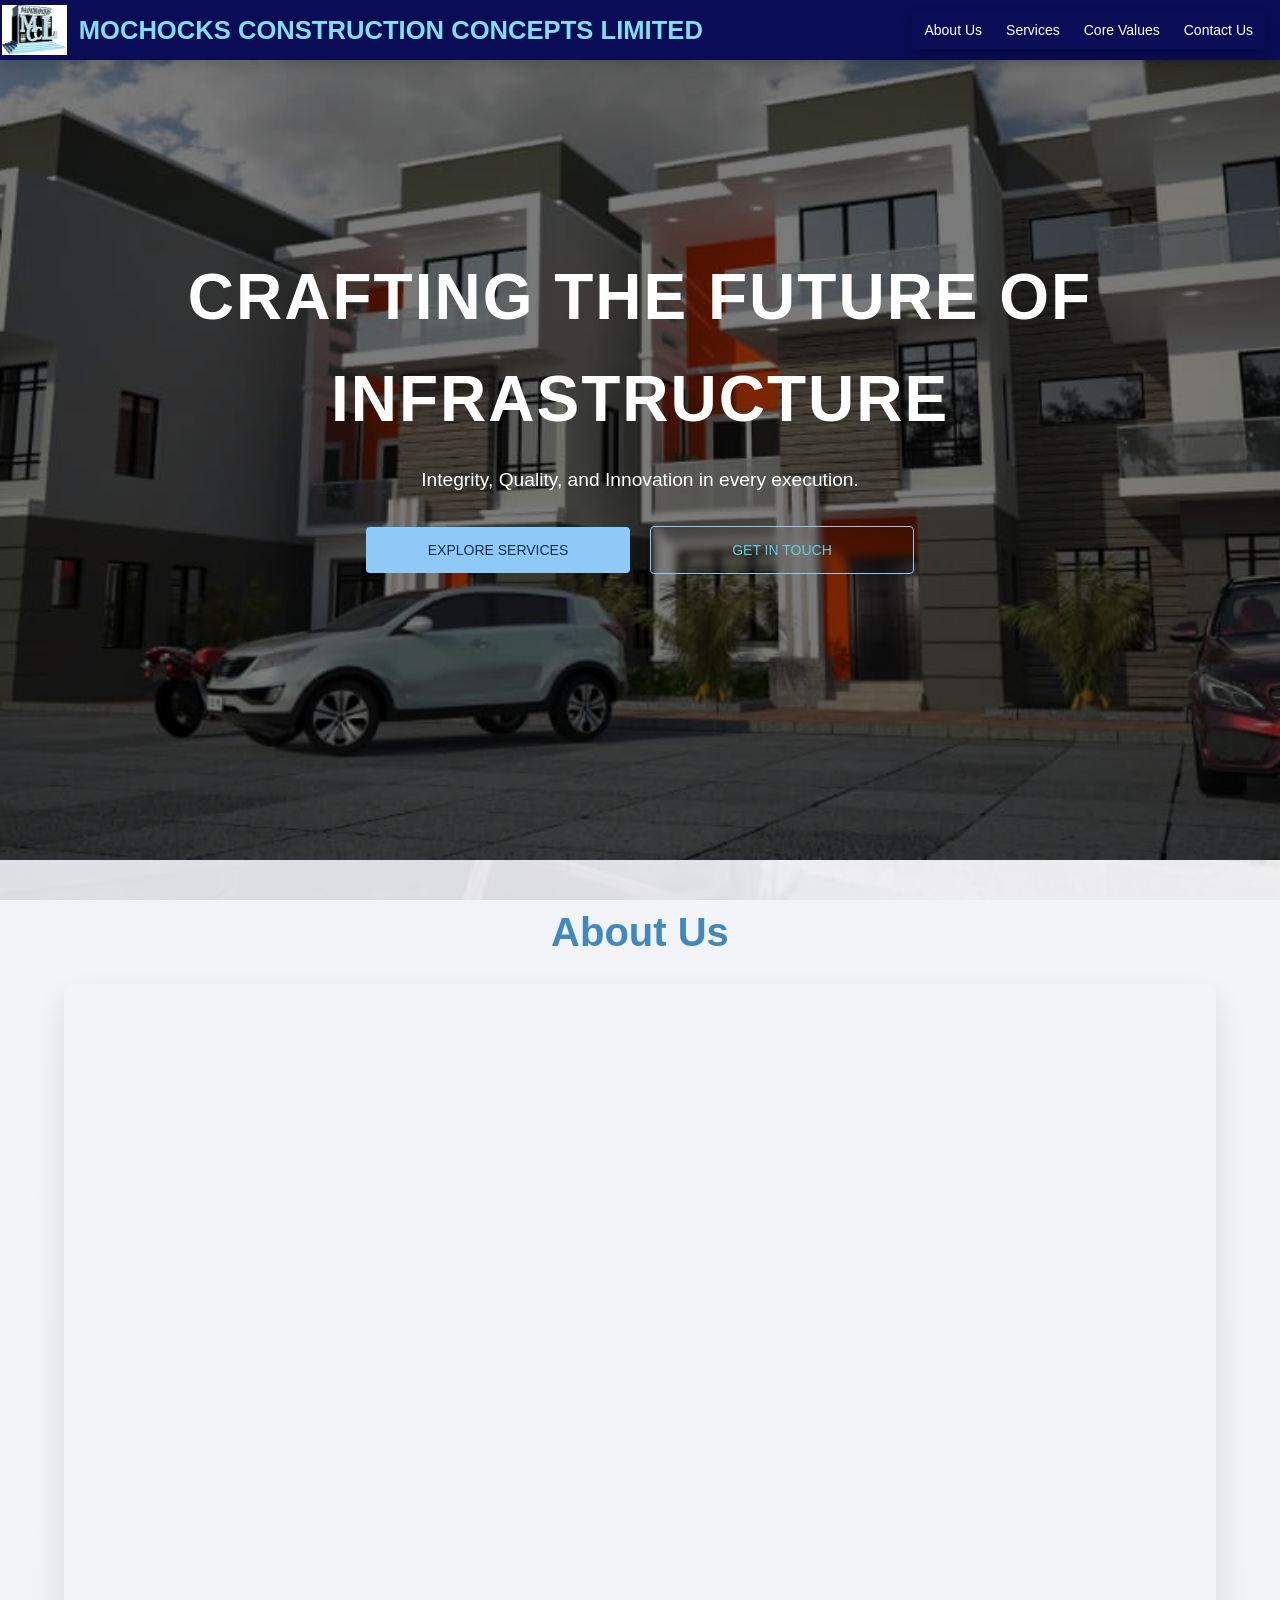
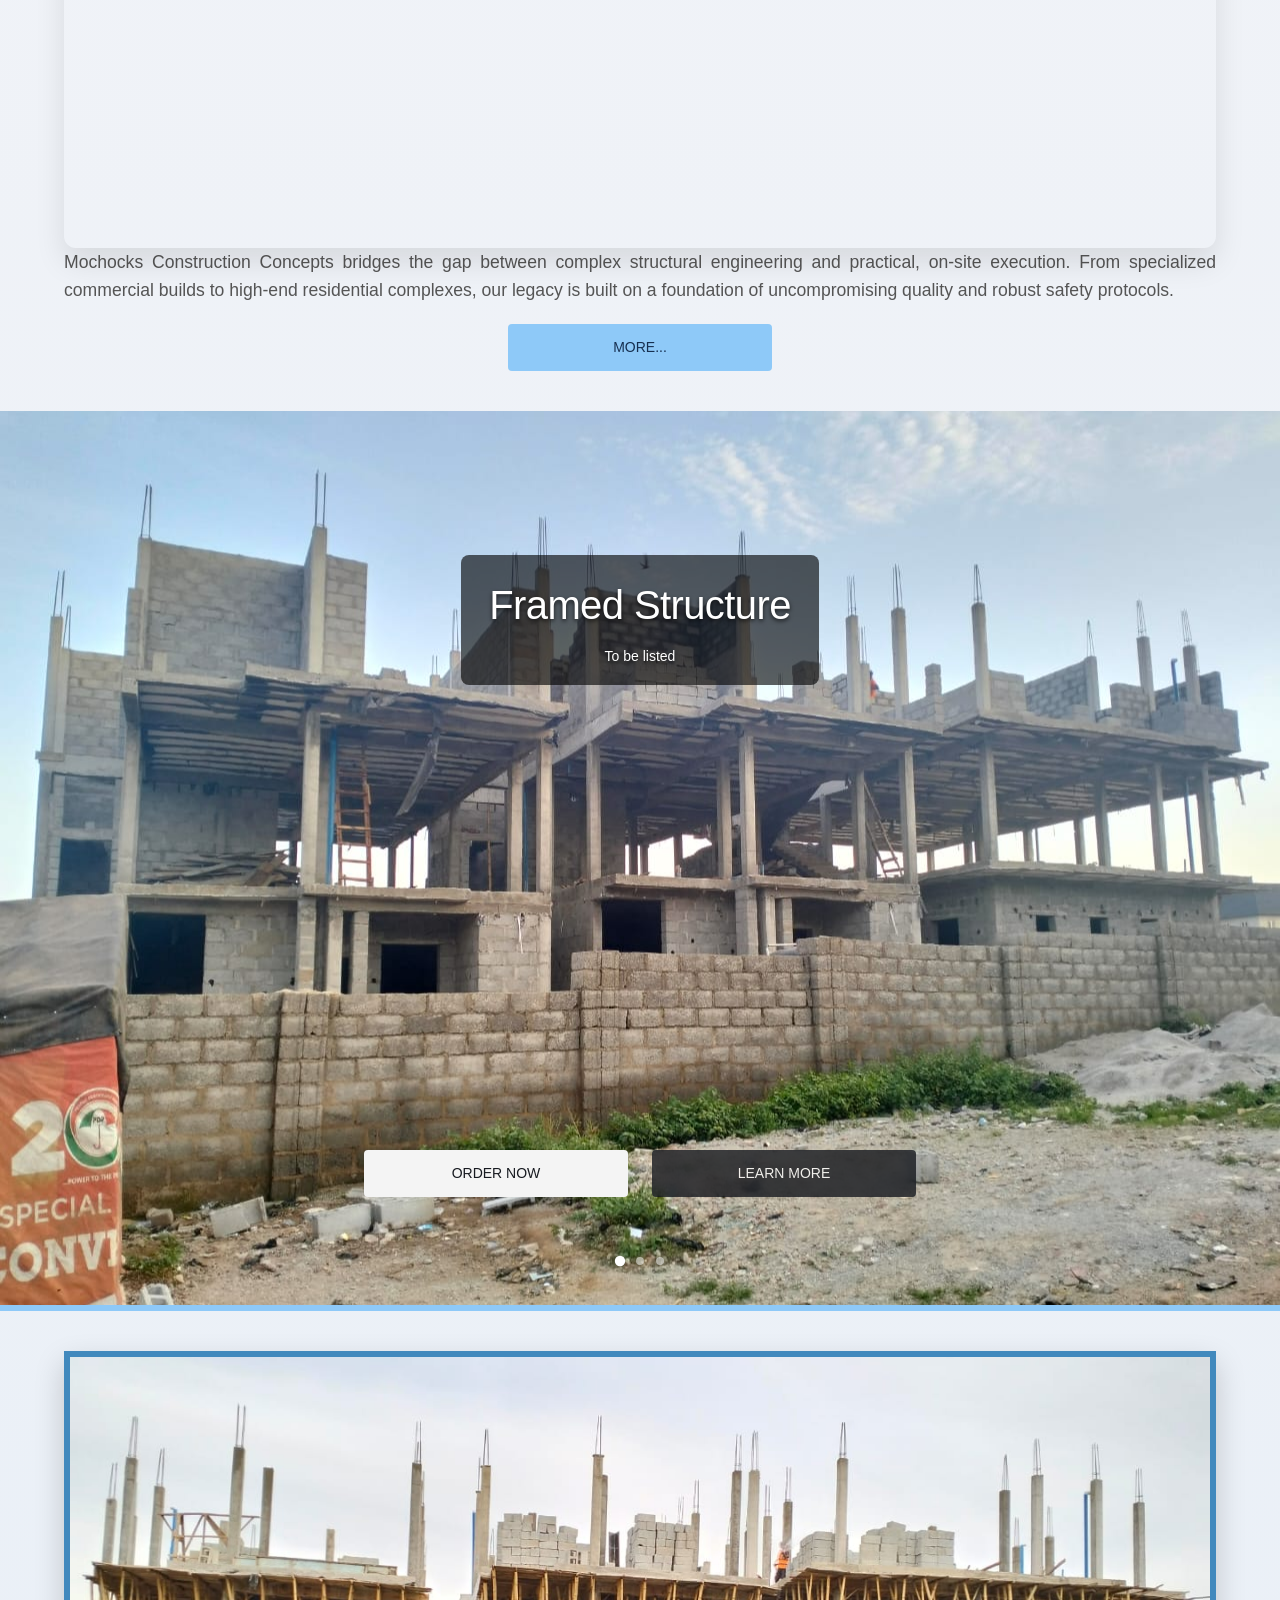
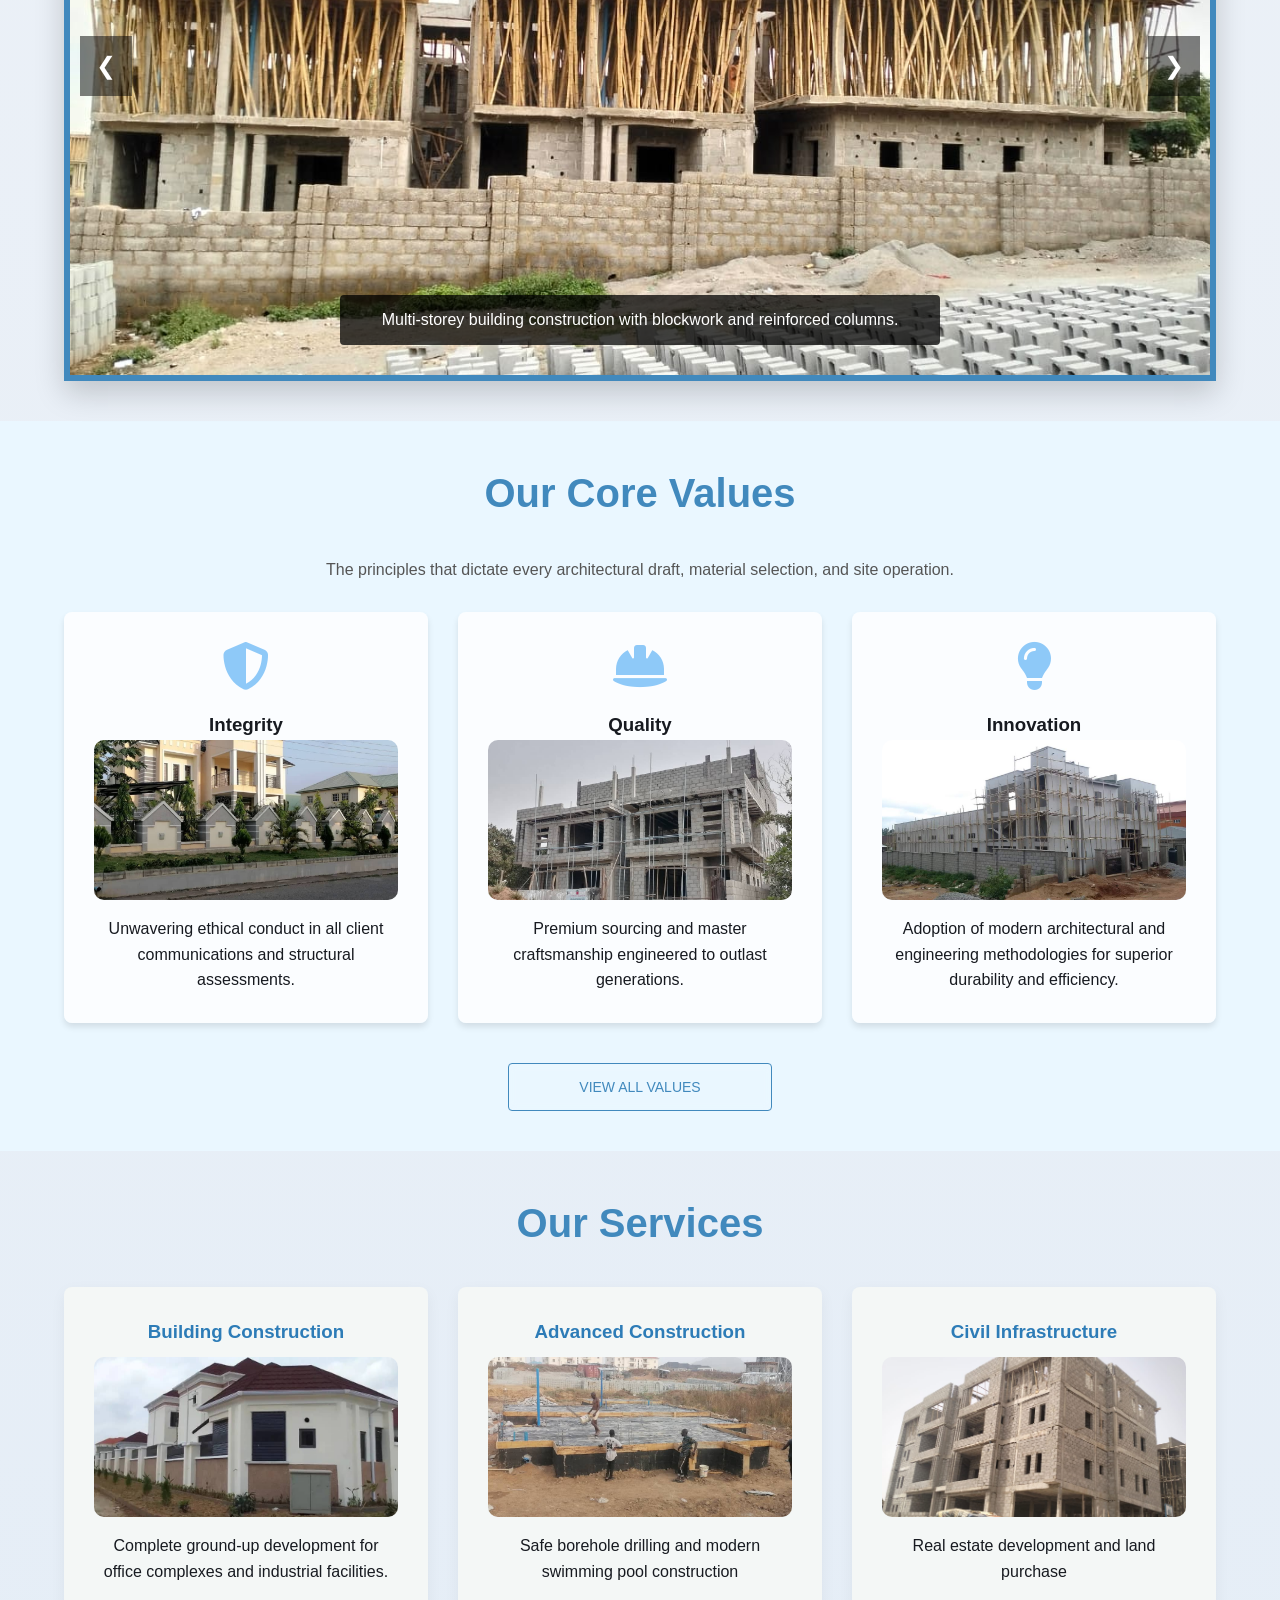
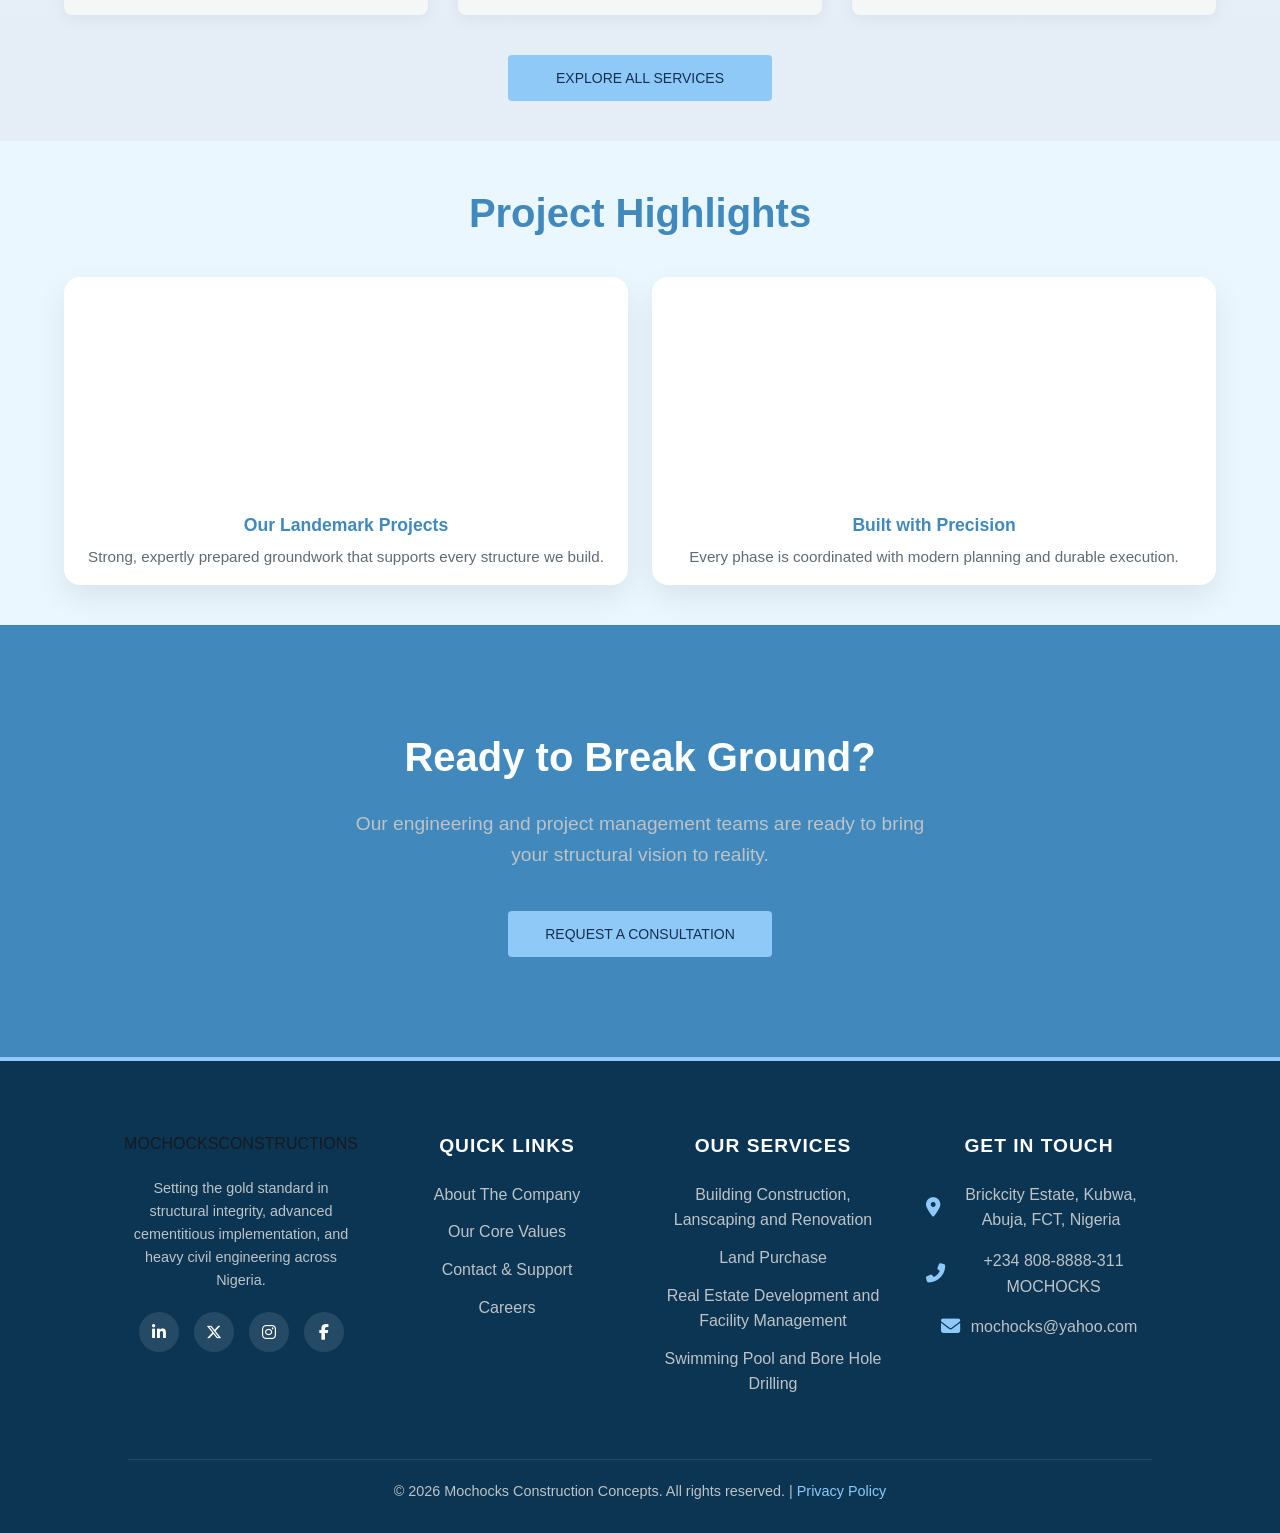
==== commit 03bd531d: "Update v3 Latest version of the website" ====
--- a/index.html
+++ b/index.html
@@ -5,8 +5,9 @@
     <meta name="viewport" content="width=device-width, initial-scale=1.0">
     <title>Home | Mochocks Construction Concepts</title>
     <link href="https://fonts.googleapis.com/css2?family=Inter:wght@300;400;600;800&display=swap" rel="stylesheet">
-    <link rel="stylesheet" href="https://cdnjs.cloudflare.com/ajax/libs/font-awesome/6.0.0/css/all.min.css">
+    <link rel="stylesheet" href="https://cdnjs.cloudflare.com/ajax/libs/font-awesome/6.5.1/css/all.min.css">
     <link rel="stylesheet" href="style.css">
+    <script src="script.js" defer></script>
 </head>
 <body>
 
@@ -21,8 +22,8 @@
                 <button class="dropbtn" aria-label="Open menu"><i class="fas fa-bars"></i></button>
                 <div class="dropdown-content">
                     <a href="about.html">About Us</a>
+                    <a href="services.html">Services</a>
                     <a href="values.html">Core Values</a>
-                    <a href="services.html">Services</a>
                     <a href="contact.html">Contact Us</a>
                 </div>
             </div>
@@ -31,11 +32,17 @@
 
     <!-- Hero Landing -->
     <div class="page-header header-home">
+        <div class="hero-landing-slideshow" aria-hidden="true">
+            <div class="hero-landing-slide hero-landing-slide-one active"></div>
+            <div class="hero-landing-slide hero-landing-slide-two"></div>
+            <div class="hero-landing-slide hero-landing-slide-three"></div>
+            <div class="hero-landing-slide hero-landing-slide-four"></div>
+        </div>
         <h1>Crafting the Future of Infrastructure</h1>
-        <p style="font-size: 1.2rem; margin-bottom: 30px; max-width: 600px;">Innovation, Integrity, and Excellence in every brick.</p>
-        <div style="display: flex; justify-content: center; align-items: center; gap: 20px; flex-wrap: wrap;">
-            <a href="services.html" class="btn" style="min-width: 190px; text-align: center;">Explore Services</a>
-            <a href="contact.html" class="btn btn-outline" style="min-width: 190px; text-align: center;">Get in Touch</a>
+        <p class="hero-subtitle">Integrity, Quality, and Innovation in every execution.</p>
+        <div class="hero-actions">
+            <a href="services.html" class="btn hero-button">Explore Services</a>
+            <a href="contact.html" class="btn btn-outline hero-button">Get in Touch</a>
         </div>
     </div>
 
@@ -43,42 +50,151 @@
     <section>
         <div class="grid-2">
             <div>
-                <h2 style="font-size: 2.5rem; color: var(--nav-bg); margin-bottom: 20px; font-weight: 800;">About Us</h2>
-                <p style="font-size: 1.1rem; color: #555; margin-bottom: 20px;">Mochocks Construction Concepts bridges the gap between complex structural engineering and practical, on-site execution. From specialized commercial builds to high-end residential complexes, our legacy is built on a foundation of uncompromising quality and robust safety protocols.</p>
+                <h2 class="about-summary-title">About Us</h2>
+                <div class="slideshow-single">
+                    <img src="Front1.PNG" alt="Construction Site">
+                    <img src="Front2.PNG" alt="Construction Site">
+                    <img src="Founder.jpg" alt="CEO Photo">
+                </div>
+                <p class="about-summary-copy">Mochocks Construction Concepts bridges the gap between complex structural engineering and practical, on-site execution. From specialized commercial builds to high-end residential complexes, our legacy is built on a foundation of uncompromising quality and robust safety protocols.</p>
                 <a href="about.html" class="btn">More...</a>
             </div>
-            <div>
-                <div class="slideshow-single" style="width: 100%; border-radius: 12px; overflow: hidden; box-shadow: 0 15px 30px rgba(0,0,0,0.1);">
-                    <img src="Front1.PNG" alt="Construction Site" style="width: 100%; height: 100%; object-fit: cover; display: block;">
-                    <img src="Front2.PNG" alt="Construction Site" style="width: 100%; height: 100%; object-fit: cover; display: block;">
-                </div>
-            </div>
-        </div>
-    </section>
+        </div>
+    </section>
+
+
+
+    <!--This is mimicking something-->
+        <main>
+        <!-- Dynamic Slideshow Hero Section -->
+        <section class="hero-section">
+            
+            <!-- Slideshow Image Container -->
+            <div class="slideshow-container">
+                <div class="slide slide-project-one active"></div>
+                <div class="slide slide-project-two"></div>
+                <div class="slide slide-project-three"></div>
+            </div>
+
+            <!-- Dynamic Text Content -->
+            <div class="hero-content">
+                <h1 id="hero-title">Framed Structure</h1>
+                <p id="hero-subtitle">To be listed</p>
+            </div>
+            
+            <div class="hero-buttons">
+                <a href="contact.html" class="btn primary">Order Now</a>
+                <a href="services.html" class="btn secondary">Learn More</a>
+            </div>
+
+            <!-- Slideshow Indicators (Dots) -->
+            <div class="slide-indicators">
+                <span class="dot active"></span>
+                <span class="dot"></span>
+                <span class="dot"></span>
+            </div>
+        </section>
+    </main>
+
+
+    <!-- Advert Placement-->
+    <section>
+        <div class="ad-carousel-container">
+  <!-- Slide 1 -->
+  <div class="ad-slide active">
+    <img src="First.jpg" alt="Advert Image 1">
+    <div class="ad-caption">Multi-storey building construction with blockwork and reinforced columns.</div>
+  </div>
+
+  <!-- Slide 2 -->
+  <div class="ad-slide">
+    <img src="Second.jpg" alt="Advert Image 2">
+    <div class="ad-caption">Exterior plastering and scaffolding during building finishing works.</div>
+  </div>
+
+  <!-- Slide 3 -->
+  <div class="ad-slide">
+    <img src="Third.jpg" alt="Advert Image 3">
+    <div class="ad-caption">Modern residential development nearing completion.</div>
+  </div>
+
+  <!-- Slide 4 -->
+  <div class="ad-slide">
+    <img src="Fourth.jpg" alt="Advert Image 4">
+    <div class="ad-caption">Concrete roof slab construction with service pipe installations.</div>
+  </div>
+
+  <!-- Slide 5 -->
+  <div class="ad-slide">
+    <img src="Fifth.jpg" alt="Advert Image 5">
+    <div class="ad-caption">Multi-level structural development with ongoing blockwork.</div>
+  </div>
+
+  <!-- Slide 6 -->
+  <div class="ad-slide">
+    <img src="Sixth.jpg" alt="Advert Image 6">
+    <div class="ad-caption">Large-scale building construction supported by extensive scaffolding.</div>
+  </div>
+
+  <!-- Slide 7 -->
+  <div class="ad-slide">
+    <img src="Seventh.jpg" alt="Advert Image 7">
+    <div class="ad-caption">Residential building development with masonry and concrete framing.</div>
+  </div>
+
+  <!-- Slide 8 -->
+  <div class="ad-slide">
+    <img src="Eighth.jpg" alt="Advert Image 8">
+    <div class="ad-caption">Blockwork construction of a spacious multi-storey building.</div>
+  </div>
+
+  <!-- Slide 9 -->
+  <div class="ad-slide">
+    <img src="Nineth.jpg" alt="Advert Image 9">
+    <div class="ad-caption">Contemporary apartment building with completed exterior finishes.</div>
+  </div>
+
+  <!-- Slide 10 -->
+  <div class="ad-slide">
+    <img src="Tenth.jpg" alt="Advert Image 10">
+    <div class="ad-caption">Residential construction featuring elevated water storage facilities.</div>
+  </div>
+
+  <!-- Navigation Controls -->
+  <button class="ad-nav-btn prev-btn">&#10094;</button>
+  <button class="ad-nav-btn next-btn">&#10095;</button>
+</div>
+
+    </section>
+
+    <!-- Advert Placement-->
 
     <!-- Core Values Summary Section -->
     <section class="bg-alt">
         <h2 class="section-title">Our Core Values</h2>
-        <p style="text-align: center; max-width: 700px; margin: 0 auto; color: #555;">The principles that dictate every architectural draft, material selection, and site operation.</p>
+        <p class="section-intro">The principles that dictate every architectural draft, material selection, and site operation.</p>
         <div class="grid-3">
             <div class="card">
-                <i class="fas fa-shield-alt" style="font-size: 3rem; color: var(--accent-orange); margin-bottom: 20px;"></i>
+                <i class="fas fa-shield-alt value-icon"></i>
                 <h3>Integrity</h3>
-                <p style="margin-top: 10px;">Unwavering ethical conduct in all client communications and structural assessments.</p>
+                <img src="Value_pic.jpg" alt="Integrity" class="value-card-image">
+                <p class="card-copy-offset">Unwavering ethical conduct in all client communications and structural assessments.</p>
             </div>
             <div class="card">
-                <i class="fas fa-hard-hat" style="font-size: 3rem; color: var(--accent-orange); margin-bottom: 20px;"></i>
+                <i class="fas fa-hard-hat value-icon"></i>
                 <h3>Quality</h3>
-                <p style="margin-top: 10px;">Premium sourcing and master craftsmanship engineered to outlast generations.</p>
+                <img src="Value_pic2.jpg" alt="Quality" class="value-card-image">
+                <p class="card-copy-offset">Premium sourcing and master craftsmanship engineered to outlast generations.</p>
             </div>
             <div class="card">
-                <i class="fas fa-lightbulb" style="font-size: 3rem; color: var(--accent-orange); margin-bottom: 20px;"></i>
+                <i class="fas fa-lightbulb value-icon"></i>
                 <h3>Innovation</h3>
-                <p style="margin-top: 10px;">Adoption of modern architectural and engineering methodologies for superior durability and efficiency.</p>
-            </div>
-        </div>
-        <div style="text-align: center; margin-top: 40px;">
-            <a href="values.html" class="btn btn-outline" style="color: var(--nav-bg); border-color: var(--nav-bg);">View All Values</a>
+                <img src="Value_pic3.jpg" alt="Innovation" class="value-card-image">
+                <p class="card-copy-offset">Adoption of modern architectural and engineering methodologies for superior durability and efficiency.</p>
+            </div>
+        </div>
+        <div class="section-action">
+            <a href="values.html" class="btn btn-outline values-button">View All Values</a>
         </div>
     </section>
 
@@ -87,22 +203,22 @@
         <h2 class="section-title">Our Services</h2>
         <div class="grid-3">
             <div class="card card-services">
-                <i class="fas fa-city" style="font-size: 2.5rem; color: var(--primary-blue); margin-bottom: 15px;"></i>
-                <h3 style="color: var(--primary-blue); margin-bottom: 10px;">Building Construction</h3>
+                <h3 class="service-title">Building Construction</h3>
+                <img src="D1.jpg" alt="Building Construction" class="value-card-image">
                 <p>Complete ground-up development for office complexes and industrial facilities.</p>
             </div>
             <div class="card card-services">
-                <i class="fas fa-cube" style="font-size: 2.5rem; color: var(--primary-blue); margin-bottom: 15px;"></i>
-                <h3 style="color: var(--primary-blue); margin-bottom: 10px;">Advanced Construction</h3>
+                <h3 class="service-title">Advanced Construction</h3>
+                <img src="D2.jpg" alt="Advanced Construction" class="value-card-image">
                 <p>Safe borehole drilling and modern swimming pool construction</p>
             </div>
             <div class="card card-services">
-                <i class="fas fa-road" style="font-size: 2.5rem; color: var(--primary-blue); margin-bottom: 15px;"></i>
-                <h3 style="color: var(--primary-blue); margin-bottom: 10px;">Civil Infrastructure</h3>
+                <h3 class="service-title">Civil Infrastructure</h3>
+                <img src="D3.jpg" alt="Civil Infrastructure" class="value-card-image">
                 <p>Real estate development and land purchase</p>
             </div>
         </div>
-        <div style="text-align: center; margin-top: 40px;">
+        <div class="section-action">
             <a href="services.html" class="btn">Explore All Services</a>
         </div>
     </section>
@@ -118,7 +234,7 @@
                     <img src="Gallery_pic.jpg" alt="Gallery image">
                     <img src="Column_pic.jpg" alt="Construction progress and planning">
                 </div>
-                <h4>Our Trademark Projects</h4>
+                <h4>Our Landemark Projects</h4>
                 <p>Strong, expertly prepared groundwork that supports every structure we build.</p>
             </div>
             <div class="image-card">
@@ -136,9 +252,9 @@
     </section>
 
     <!-- Contact CTA Section -->
-    <section class="bg-dark" style="text-align: center; padding: 100px 10%;">
-        <h2 style="font-size: 2.5rem; margin-bottom: 20px;">Ready to Break Ground?</h2>
-        <p style="font-size: 1.2rem; margin-bottom: 40px; color: #bdc3c7; max-width: 600px; margin-left: auto; margin-right: auto;">Our engineering and project management teams are ready to bring your structural vision to reality.</p>
+    <section class="bg-dark cta-section">
+        <h2 class="cta-title">Ready to Break Ground?</h2>
+        <p class="cta-copy">Our engineering and project management teams are ready to bring your structural vision to reality.</p>
         <a href="contact.html" class="btn">Request a Consultation</a>
     </section>
 
@@ -147,11 +263,11 @@
         <div class="grid-4">
             <!-- Column 1: Brand Info -->
             <div class="footer-col">
-                <div class="logo" style="margin-bottom: 20px;">MOCHOCKS<br><span>CONSTRUCTIONS</span></div>
-                <p style="font-size: 0.9rem; margin-bottom: 20px;">Setting the gold standard in structural integrity, advanced cementitious implementation, and heavy civil engineering across Nigeria.</p>
+                <div class="logo footer-logo">MOCHOCKS<br><span>CONSTRUCTIONS</span></div>
+                <p class="footer-description">Setting the gold standard in structural integrity, advanced cementitious implementation, and heavy civil engineering across Nigeria.</p>
                 <div class="social-links">
                     <a href="https://www.linkedin.com/in/bldr-aliyu-mustapha-863a98b1/?lipi=urn%3Ali%3Apage%3Ad_flagship3_profile_view_base_contact_details%3BDidrW4V2QxCbMGUSMFq9VA%3D%3D"><i class="fab fa-linkedin-in"></i></a>
-                    <a href="https://x.com/Mochocks?s=20"><i class="fab fa-twitter"></i></a>
+                    <a href="https://x.com/Mochocks?s=20"><i class="fab fa-x-twitter"></i></a>
                     <a href="https://www.instagram.com/mochocks_constructionconcepts?utm_source=ig_web_button_share_sheet&igsh=ZDNlZDc0MzIxNw=="><i class="fab fa-instagram"></i></a>
                     <a href="https://www.facebook.com/profile.php?id=100063784490298"><i class="fab fa-facebook-f"></i></a>
                 </div>
@@ -189,7 +305,7 @@
         </div>
 
         <div class="footer-bottom">
-            <p>&copy; 2026 Mochocks Construction Concepts. All rights reserved. | <a href="#" style="color: var(--accent-orange);">Privacy Policy</a></p>
+            <p>&copy; 2026 Mochocks Construction Concepts. All rights reserved. | <a href="#" class="privacy-link">Privacy Policy</a></p>
         </div>
     </footer>
 
--- a/style.css
+++ b/style.css
@@ -42,12 +42,10 @@
     background-color: #0a0c55;
     padding-bottom: 0;
     margin-bottom: 0;
-    text-align: end;
+    text-align: left;
     color: hwb(187 52% 3% / 0.952);
-    order: 3;
-    flex-basis: 100%;
-    display: flex;
-    margin-top: 10px;
+    order: 2;
+    margin-top: 0;
     font-weight: 800;
     font-size: 1.6rem;
     text-transform: uppercase;/*font-size: 2rem; white-space: nowrap; color: #c396c7;*/ }
@@ -56,6 +54,7 @@
 .brand-link:hover .brand-label { color: #695fa1; }
 .brand-link:hover .brand-part-one { color: #15635f; }
 .brand-link:hover .brand-part-two { color: #b0e51e; }
+.brand-link { order: 1; }
 .nav-container { order: 2; }
 .nav-links { list-style: none; display: flex; gap: 20px; }
 .nav-links li a { color: var(--text-light); font-weight: 600; }
@@ -68,30 +67,73 @@
     border: none;
     color: white;
     font-size: 1.5rem;
+    display: none;
     cursor: pointer;/*background: var(--nav-bg); color: var(--text-light); padding: 8px 15px;
     font-size: 14px; border: 1px solid rgba(255,255,255,0.18); cursor: pointer; border-radius: 4px; font-weight: 700;*/
 }
 .dropdown-content {
-    display: none; position: absolute; right: 0; background-color: #EAF7FF;
+    display: flex; position: static; background-color: transparent;
     min-width: 180px; box-shadow: 0px 8px 16px rgba(0,0,0,0.2); z-index: 1; border-radius: 4px;
 }
-.dropdown-content a { color: #1F2D3D; padding: 12px 16px; display: block; font-size: 14px; }
+.dropdown-content a { color: var(--text-light); padding: 8px 12px; display: block; font-size: 14px; }
 .dropdown-content a:hover { background-color: #D8EEFF; color: #0E4F7C; }
 .dropdown:hover .dropdown-content,
 .dropdown:focus-within .dropdown-content { display: block; }
 
+@media (min-width: 641px) {
+    .dropbtn {
+        display: none !important;
+    }
+
+    .dropdown-content {
+        display: flex !important;
+    }
+}
+
 /* --- Page Headers --- */
 .page-header { text-align: center; color: white; }
 .page-header h1 { font-size: 3rem; margin-bottom: 15px; }
 
 .header-home {
-    background: linear-gradient(rgba(83, 83, 83, 0.6), rgba(0,0,0,0.6)), url('Home_pic.jpg') center/cover;
+    background: #000;
     height: 100vh; display: flex; flex-direction: column; justify-content: center; align-items: center;
-    padding: 0 20px; margin-top: -70px;
+    padding: 0 20px; margin-top: -70px; position: relative; overflow: hidden;
+}
+.header-home::after {
+    content: '';
+    position: absolute;
+    inset: 0;
+    background: rgba(0, 0, 0, 0.52);
+    z-index: 1;
+}
+.header-home h1,
+.header-home .hero-subtitle,
+.header-home .hero-actions {
+    position: relative;
+    z-index: 2;
 }
 .header-home h1 { font-size: 4rem; text-transform: uppercase; letter-spacing: 2px; }
 
-.header-about { background: linear-gradient(rgba(33, 75, 104, 0.671), rgba(144, 148, 151, 0.61)), url('Gallery_pic.jpg') center/cover; padding: 120px 10%; }
+.hero-landing-slideshow {
+    position: absolute;
+    inset: 0;
+    z-index: 0;
+}
+.hero-landing-slide {
+    position: absolute;
+    inset: 0;
+    background-position: center;
+    background-size: cover;
+    opacity: 0;
+    transition: opacity 1.2s ease-in-out;
+}
+.hero-landing-slide.active { opacity: 1; }
+.hero-landing-slide-one { background-image: url('Home_pic.jpg'); }
+.hero-landing-slide-two { background-image: url('Home_pic2.jpg'); }
+.hero-landing-slide-three { background-image: url('Home_pic3.jpg'); }
+.hero-landing-slide-four { background-image: url('Home_pic4.jpg'); }
+
+.header-about { background: linear-gradient(rgba(33, 75, 104, 0.411), rgba(144, 148, 151, 0.61)), url('Gallery_pic.jpg') center/cover; padding: 120px 10%; }
 .header-values { background: linear-gradient(rgba(71, 70, 70, 0.219), rgba(0,0,0,0.5)), url('Gallery_pic2.jpg') center/cover; padding: 120px 10%; }
 .header-services { background: linear-gradient(rgba(44, 62, 80, 0.459), rgba(44,62,80,0.8)), url('Service_pic.jpg') center/cover; padding: 120px 10%; }
 
@@ -118,7 +160,7 @@
 
 /* --- Cards --- */
 .card {
-    padding: 30px; background: white; border-radius: 8px; box-shadow: 0 4px 6px rgba(0,0,0,0.1); text-align: center;/*background: white; padding: 40px 30px; border-radius: 12px; text-align: center;
+    padding: 30px; background: rgba(255, 255, 255, 0.808); border-radius: 8px; box-shadow: 0 4px 6px rgba(0,0,0,0.1); text-align: center;/*background: white; padding: 40px 30px; border-radius: 12px; text-align: center;
     box-shadow: 0 10px 30px rgba(0,0,0,0.05); transition: 0.3s; border-bottom: 4px solid var(--accent-orange);*/
 }
 .card:hover { transform: translateY(-5px); }
@@ -211,19 +253,20 @@
     height: 100%;
     object-fit: cover;
     opacity: 0;
-    animation: slideshowFade 24s ease-in-out infinite;
+    animation: aboutSlideshowFade 18s ease-in-out infinite;
 }
 .slideshow-single img:nth-child(1) { animation-delay: 0s; }
-.slideshow-single img:nth-child(2) { animation-delay: 12s; }
-
-@keyframes slideshowFade {
-    0% {
+.slideshow-single img:nth-child(2) { animation-delay: 6s; }
+.slideshow-single img:nth-child(3) { animation-delay: 12s; }
+
+@keyframes aboutSlideshowFade {
+    0%, 100% {
         opacity: 0;
     }
-    50% {
+    8%, 25% {
         opacity: 1;
     }
-    100% {
+    33%, 100% {
         opacity: 0;
     }
 }
@@ -234,9 +277,9 @@
 .footer-col ul { list-style: none; }
 .footer-col ul li { margin-bottom: 12px; }
 .footer-col ul li a:hover { color: var(--accent-orange); padding-left: 5px; }
-.footer-contact-info p { display: flex; align-items: center; gap: 10px; margin-bottom: 15px; }
+.footer-contact-info p { display: flex; align-items: center; justify-content: center; gap: 10px; margin-bottom: 15px; }
 .footer-contact-info i { color: var(--accent-orange); font-size: 1.2rem; width: 20px; }
-.social-links { display: flex; gap: 15px; margin-top: 20px; }
+.social-links { display: flex; justify-content: center; gap: 15px; margin-top: 20px; }
 .social-links a { display: inline-flex; align-items: center; justify-content: center; width: 40px; height: 40px; background: rgba(255,255,255,0.1); border-radius: 50%; color: white; transition: 0.3s; }
 .social-links a:hover { background: var(--accent-orange); color: var(--nav-bg); transform: translateY(-3px); }
 .footer-bottom { text-align: center; margin-top: 50px; padding-top: 20px; border-top: 1px solid rgba(255,255,255,0.1); font-size: 0.9rem; }
@@ -488,6 +531,360 @@
     cursor: pointer;
 }
 
+
+
+/* Photo adverts*/
+
+/* Container for the advertisement */
+.ad-carousel-container {
+  position: relative;
+  width: 100%;
+    max-width: none;
+    height: 70vh;
+  margin: 0 auto;
+  overflow: hidden;
+  background-color: #000;
+    border: 6px solid var(--nav-bg);
+    box-shadow: 0 12px 28px rgba(0,0,0,0.18);
+}
+
+/* Base state for all slides */
+.ad-slide {
+  position: absolute;
+  top: 0;
+  left: 0;
+  width: 100%;
+  height: 100%;
+  opacity: 0;
+    transition: opacity 1.2s ease-in-out;
+  z-index: 1;
+}
+
+/* Active slide currently being viewed */
+.ad-slide.active {
+  opacity: 1;
+  z-index: 2;
+}
+
+/* Slide that is exiting */
+.ad-slide.outgoing {
+  opacity: 0;
+  z-index: 1;
+}
+
+/* Make images cover the slide area cleanly */
+.ad-slide img {
+  width: 100%;
+  height: 100%;
+  object-fit: cover;
+}
+
+/* Brief information on the body of the photo */
+.ad-caption {
+  position: absolute;
+  bottom: 30px;
+  left: 50%;
+  transform: translateX(-50%);
+  background-color: rgba(0, 0, 0, 0.75);
+  color: #ffffff;
+  padding: 12px 24px;
+  border-radius: 4px;
+  font-family: sans-serif;
+  font-size: 16px;
+  text-align: center;
+  width: 80%;
+  max-width: 600px;
+}
+
+/* Next and Previous Buttons */
+.ad-nav-btn {
+  position: absolute;
+  top: 50%;
+  transform: translateY(-50%);
+  background-color: rgba(0, 0, 0, 0.5);
+  color: white;
+  border: none;
+  padding: 16px;
+  cursor: pointer;
+  z-index: 10;
+  font-size: 24px;
+  transition: background-color 0.3s ease;
+}
+
+.ad-nav-btn:hover {
+  background-color: rgba(0, 0, 0, 0.9);
+}
+
+.prev-btn {
+  left: 10px;
+}
+
+.next-btn {
+  right: 10px;
+}
+
+/* Photo adverts*/
+
+
+/* Universal Reset & Typography */
+* {
+    margin: 0;
+    padding: 0;
+    box-sizing: border-box;
+    font-family: -apple-system, BlinkMacSystemFont, 'Segoe UI', Roboto, Helvetica, Arial, sans-serif;
+}
+
+body {
+    color: #171a20;
+    overflow-x: hidden;
+    overflow-y: auto;
+}
+
+/* Header Styling */
+.site-header {
+    display: flex;
+    justify-content: space-between;
+    align-items: center;
+    padding: 16px 32px;
+    position: fixed;
+    top: 0;
+    left: 0;
+    width: 100%;
+    z-index: 100;
+    background-color: transparent;
+}
+
+.logo {
+    color: #171a20;
+    display: flex;
+    align-items: center;
+}
+
+.main-nav, .side-nav {
+    display: flex;
+    gap: 8px;
+}
+
+.site-header a:not(.logo) {
+    text-decoration: none;
+    color: #171a20;
+    font-weight: 500;
+    font-size: 14px;
+    padding: 8px 16px;
+    border-radius: 4px;
+    transition: background-color 0.3s ease;
+}
+
+/* Hover effect on navigation links */
+.site-header a:not(.logo):hover {
+    background-color: rgba(0, 0, 0, 0.05);
+}
+
+/* Scroll Snapping Architecture */
+.snap-container {
+    height: 100vh;
+    scroll-snap-type: y mandatory; /* Forces scroll to snap to sections */
+    overflow-y: scroll;
+    scroll-behavior: smooth;
+}
+
+/* Individual Sections */
+.hero-section {
+    height: 100vh;
+    width: 100vw;
+    scroll-snap-align: start; /* Alignment point for snapping */
+    display: flex;
+    flex-direction: column;
+    justify-content: space-between;
+    align-items: center;
+    padding-top: 16vh; /* Pushes title down slightly */
+    padding-bottom: 10vh; /* Pushes buttons up slightly */
+    background-size: cover;
+    background-position: center;
+    position: relative;
+}
+
+/* Typography for Section Text */
+.hero-content {
+    text-align: center;
+    animation: fadeUp 1s ease-out;
+}
+
+.hero-content h1 {
+    font-size: 40px;
+    font-weight: 500;
+    letter-spacing: -0.6px;
+    margin-bottom: 8px;
+}
+
+.hero-content p {
+    font-size: 14px;
+    font-weight: 400;
+    color: #393c41;
+}
+
+/* Button Layout & Styling */
+.hero-buttons {
+    display: flex;
+    gap: 24px;
+    z-index: 10;
+    animation: fadeUp 1.2s ease-out;
+}
+
+.btn {
+    text-decoration: none;
+    padding: 12px 24px;
+    border-radius: 4px;
+    font-size: 14px;
+    font-weight: 500;
+    width: 264px;
+    text-align: center;
+    backdrop-filter: blur(4px);
+    transition: all 0.3s ease;
+}
+
+/* Distinct contrast buttons */
+.btn.primary {
+    background-color: #f4f4f4;
+    color: #171a20;
+}
+
+.btn.secondary {
+    background-color: #171a20;
+    color: #ffffff;
+    opacity: 0.8;
+}
+
+.btn:hover {
+    opacity: 1;
+}
+
+/* Footer Styling */
+.site-footer {
+    position: absolute;
+    bottom: 20px;
+    display: flex;
+    justify-content: center;
+    gap: 16px;
+    width: 100%;
+}
+
+.site-footer a {
+    text-decoration: none;
+    color: #5c5e62;
+    font-size: 12px;
+    font-weight: 500;
+    transition: color 0.3s ease;
+}
+
+.site-footer a:hover {
+    color: #171a20;
+}
+
+/* Simple animation for text loading */
+@keyframes fadeUp {
+    from {
+        opacity: 0;
+        transform: translateY(20px);
+    }
+    to {
+        opacity: 1;
+        transform: translateY(0);
+    }
+}
+
+/* Responsive adjustments for mobile */
+@media screen and (max-width: 1024px) {
+    .main-nav {
+        display: none; /* Hide middle navigation on smaller screens */
+    }
+    .hero-buttons {
+        flex-direction: column;
+        gap: 16px;
+    }
+    .btn {
+        width: 90vw;
+        max-width: 340px;
+    }
+}
+/* Keep all your previous CSS, but update/add the following: */
+
+.hero-section {
+    height: 100vh;
+    width: 100vw;
+    display: flex;
+    flex-direction: column;
+    justify-content: space-between;
+    align-items: center;
+    padding-top: 16vh; 
+    padding-bottom: 12vh; /* Adjusted to make room for dots */
+    position: relative;
+    border-bottom: 6px solid var(--accent-orange);
+}
+
+/* Slideshow Architecture */
+.slideshow-container {
+    position: absolute;
+    top: 0;
+    left: 0;
+    width: 100%;
+    height: 100%;
+    z-index: -1; /* Pushes the images behind the text and buttons */
+    background-color: #000;
+}
+
+.slide {
+    position: absolute;
+    top: 0;
+    left: 0;
+    width: 100%;
+    height: 100%;
+    background-size: cover;
+    background-position: center;
+    opacity: 0; /* Hidden by default */
+    transition: opacity 1.2s ease-in-out; /* The smooth crossfade effect */
+}
+
+.slide.active {
+    opacity: 1; /* Only the active slide is visible */
+}
+
+/* Dynamic Text Animation */
+.hero-content.fade {
+    animation: fadeText 0.5s ease-in-out;
+}
+
+@keyframes fadeText {
+    0% { opacity: 0; transform: translateY(10px); }
+    100% { opacity: 1; transform: translateY(0); }
+}
+
+/* Slider Indicators (The Dots at the bottom) */
+.slide-indicators {
+    position: absolute;
+    bottom: 40px;
+    display: flex;
+    gap: 12px;
+    z-index: 10;
+}
+
+.dot {
+    height: 8px;
+    width: 8px;
+    background-color: #fff;
+    border-radius: 50%;
+    opacity: 0.5;
+    cursor: pointer;
+    transition: opacity 0.3s ease, transform 0.3s ease;
+}
+
+.dot.active {
+    opacity: 1;
+    transform: scale(1.3); /* Makes the active dot slightly larger */
+}
+/* mimicking something */
+
+
 @media (max-width: 900px) {
     .contact-shell {
         grid-template-columns: 1fr;
@@ -504,12 +901,17 @@
         padding-right: 0;
     }
 
+    .brand-link {
+        order: 1;
+    }
+
     .logo {
         font-size: 1.05rem;
         line-height: 1.2;
     }
 
     .nav-container {
+        order: 2;
         width: 20%;
         justify-content: space-between;
         flex-wrap: wrap;
@@ -622,6 +1024,20 @@
         gap: 12px !important;
     }
 
+    main .hero-section .hero-content {
+        max-width: 82%;
+        padding: 10px 16px;
+    }
+
+    main .hero-section .hero-content h1 {
+        font-size: 1.5rem;
+        margin-bottom: 6px;
+    }
+
+    main .hero-section .hero-content p {
+        font-size: 0.85rem;
+    }
+
     .image-card img {
         height: 180px;
     }
@@ -646,4 +1062,295 @@
         left: 12px;
         bottom: 12px;
     }
+}
+
+.slide-project-one {
+    background-image: url('Progress1.jpg');
+}
+
+.slide-project-two {
+    background-image: url('Progress2.jpg');
+}
+
+.slide-project-three {
+    background-image: url('Progress3.jpg');
+}
+
+.hero-subtitle {
+    font-size: 1.2rem;
+    margin-bottom: 30px;
+    max-width: 600px;
+}
+
+.hero-actions {
+    display: flex;
+    justify-content: center;
+    align-items: center;
+    gap: 20px;
+    flex-wrap: wrap;
+}
+
+.hero-button {
+    min-width: 190px;
+    text-align: center;
+}
+
+.building-projects-section .hero-buttons {
+    justify-content: center;
+}
+
+.building-projects-section .hero-section {
+    width: 100%;
+}
+
+.building-projects-section .hero-content {
+    max-width: min(90%, 760px);
+    padding: 18px 28px;
+    border-radius: 8px;
+    background: rgba(0, 0, 0, 0.62);
+    color: #ffffff;
+    text-shadow: 0 2px 4px rgba(0, 0, 0, 0.7);
+    z-index: 3;
+}
+
+.building-projects-section .hero-content h1,
+.building-projects-section .hero-content p {
+    color: #ffffff;
+}
+
+main .hero-section .hero-content {
+    max-width: min(90%, 760px);
+    padding: 18px 28px;
+    border-radius: 8px;
+    background: rgba(0, 0, 0, 0.62);
+    color: #ffffff;
+    text-shadow: 0 2px 4px rgba(0, 0, 0, 0.7);
+    z-index: 3;
+}
+
+main .hero-section .hero-content h1,
+main .hero-section .hero-content p {
+    color: #ffffff;
+}
+
+.about-summary-title {
+    font-size: 2.5rem;
+    color: var(--nav-bg);
+    margin-bottom: 20px;
+    font-weight: 800;
+}
+
+.about-summary-copy {
+    font-size: 1.1rem;
+    color: #555;
+    margin-bottom: 20px;
+    text-align: justify;
+}
+
+.slideshow-single {
+    width: 100%;
+    border-radius: 12px;
+    overflow: hidden;
+    box-shadow: 0 15px 30px rgba(0,0,0,0.1);
+}
+
+.slideshow-single img {
+    display: block;
+}
+
+.section-intro {
+    text-align: center;
+    max-width: 700px;
+    margin: 0 auto;
+    color: #555;
+}
+
+.value-icon {
+    font-size: 3rem;
+    color: var(--accent-orange);
+    margin-bottom: 20px;
+}
+
+.value-card-image {
+    display: block;
+    width: 100%;
+    height: 160px;
+    object-fit: cover;
+    margin: 0 auto 16px;
+    border-radius: 10px;
+}
+
+.card-copy-offset {
+    margin-top: 10px;
+}
+
+.section-action {
+    text-align: center;
+    margin-top: 40px;
+}
+
+.values-button {
+    color: var(--nav-bg);
+    border-color: var(--nav-bg);
+}
+
+.service-icon {
+    font-size: 2.5rem;
+    color: var(--primary-blue);
+    margin-bottom: 15px;
+}
+
+.service-title {
+    color: var(--primary-blue);
+    margin-bottom: 10px;
+}
+
+.cta-section {
+    text-align: center;
+    padding: 100px 10%;
+}
+
+.cta-title {
+    font-size: 2.5rem;
+    margin-bottom: 20px;
+}
+
+.cta-copy {
+    font-size: 1.2rem;
+    margin-bottom: 40px;
+    color: #bdc3c7;
+    max-width: 600px;
+    margin-left: auto;
+    margin-right: auto;
+}
+
+.about-copy {
+    max-width: 900px;
+    margin: 0 auto;
+    font-size: 1.1rem;
+    color: #555;
+}
+
+.about-copy-lead {
+    margin-bottom: 20px;
+}
+
+.ceo-profile {
+    display: grid;
+    grid-template-columns: minmax(240px, 0.8fr) minmax(0, 1.2fr);
+    gap: 36px;
+    align-items: center;
+    max-width: 1000px;
+    margin: 60px auto 0;
+    padding: 30px;
+    background: rgba(255, 255, 255, 0.9);
+    border-radius: 16px;
+    box-shadow: 0 12px 30px rgba(0, 0, 0, 0.08);
+}
+
+.ceo-photo-wrap {
+    overflow: hidden;
+    border-radius: 14px;
+}
+
+.ceo-photo {
+    display: block;
+    width: 100%;
+    height: 320px;
+    object-fit: cover;
+}
+
+.ceo-details {
+    text-align: left;
+}
+
+.ceo-eyebrow {
+    margin-bottom: 8px;
+    color: var(--primary-blue);
+    font-size: 0.8rem;
+    font-weight: 800;
+    letter-spacing: 0.12em;
+    text-transform: uppercase;
+}
+
+.ceo-details h2 {
+    margin-bottom: 6px;
+    color: var(--nav-bg);
+    font-size: 2rem;
+    text-align: center;
+}
+
+.ceo-details h3 {
+    margin-bottom: 16px;
+    color: var(--primary-blue);
+    font-size: 1.1rem;
+}
+
+.ceo-details > p:not(.ceo-eyebrow) {
+    color: #555;
+    text-align: left;
+}
+
+.qualification-list {
+    display: flex;
+    flex-wrap: wrap;
+    gap: 10px;
+    margin-top: 20px;
+}
+
+.qualification-list span {
+    padding: 8px 12px;
+    border-radius: 999px;
+    background: var(--light-bg);
+    color: var(--nav-bg);
+    font-size: 0.9rem;
+    font-weight: 600;
+}
+
+.section-title-spaced {
+    margin-top: 60px;
+}
+
+.gallery-image {
+    width: 100%;
+    border-radius: 12px;
+    box-shadow: 0 10px 25px rgba(0,0,0,0.1);
+}
+
+.service-card-title {
+    color: var(--primary-blue);
+    font-size: 1.4rem;
+    margin-bottom: 15px;
+}
+
+.value-icon-large {
+    font-size: 3.5rem;
+    color: var(--accent-orange);
+    margin-bottom: 20px;
+}
+
+.value-title {
+    color: var(--primary-blue);
+    font-size: 1.5rem;
+    margin-bottom: 15px;
+}
+
+.contact-gallery-section {
+    padding-top: 0;
+    padding-bottom: 60px;
+}
+
+.footer-logo {
+    margin-bottom: 20px;
+    justify-content: center;
+    text-align: center;
+}
+
+.footer-description {
+    font-size: 0.9rem;
+    margin-bottom: 20px;
+}
+
+.privacy-link {
+    color: var(--accent-orange);
 }
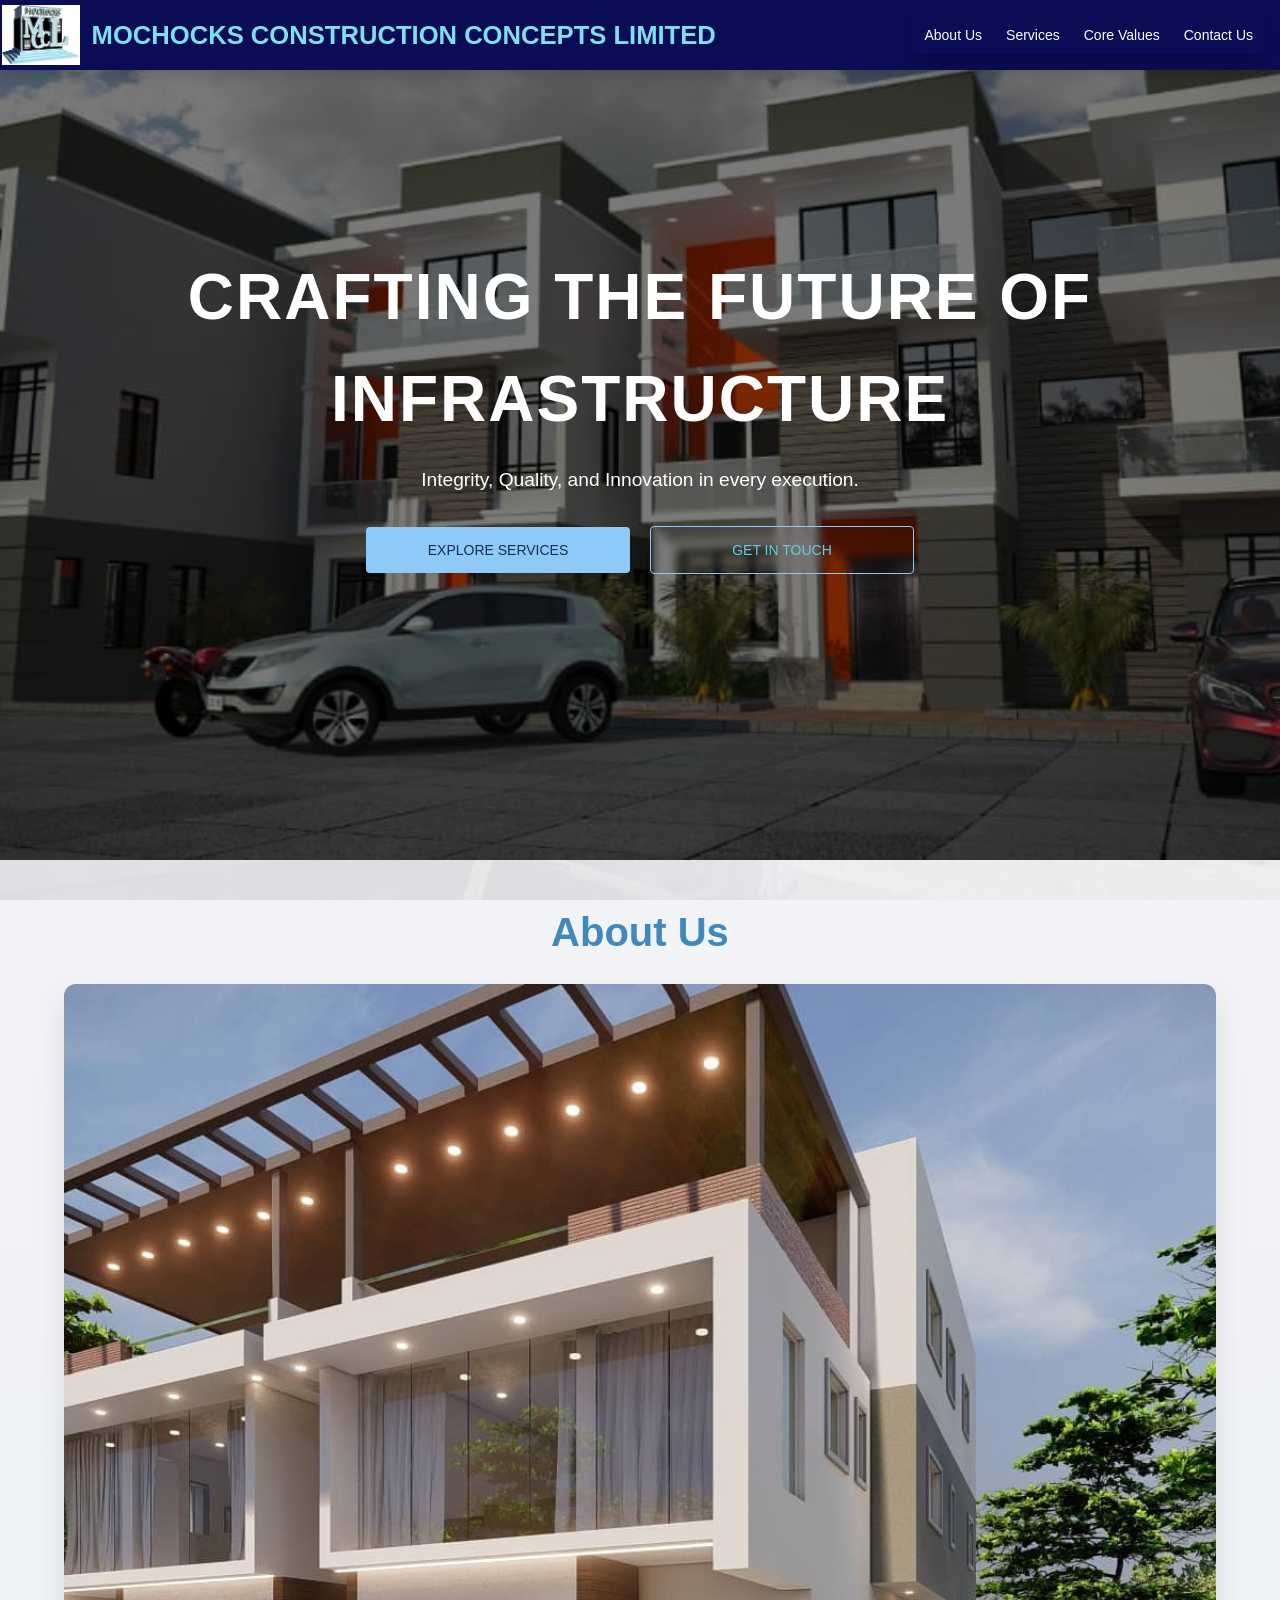
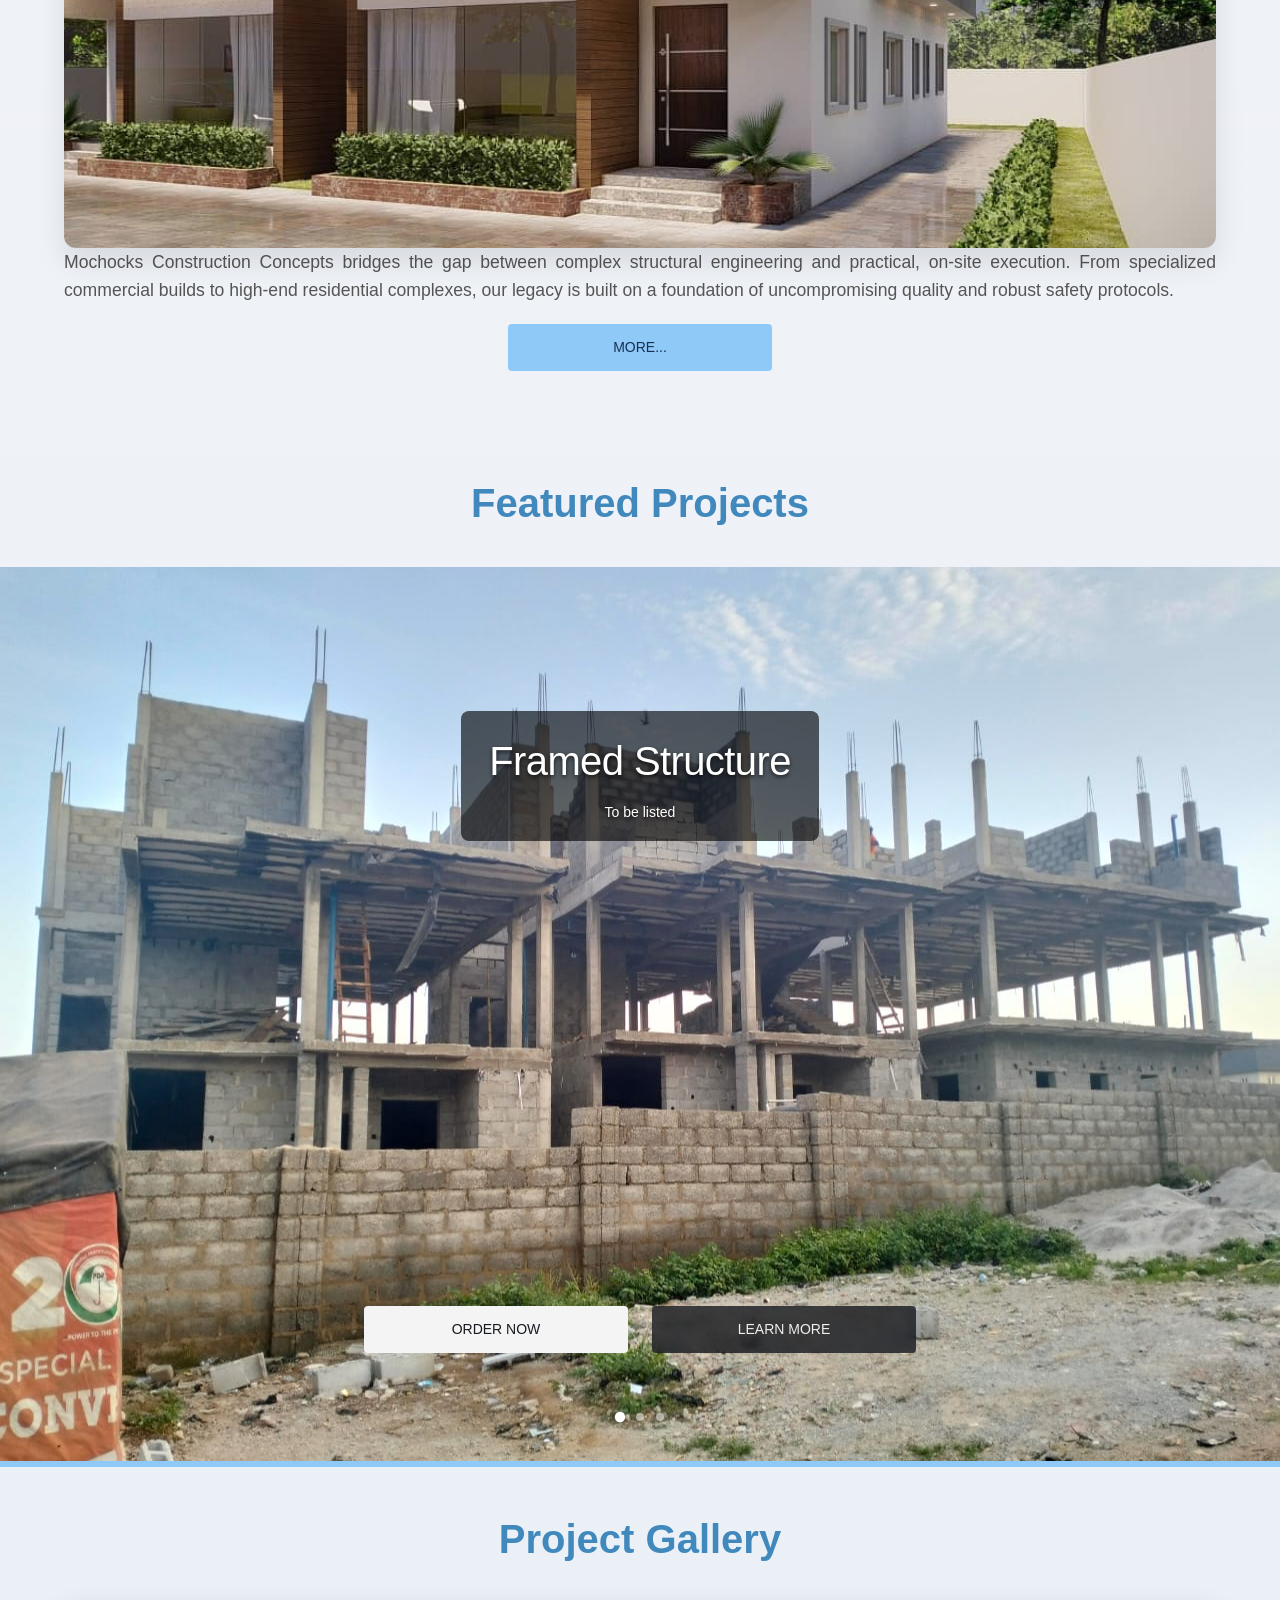
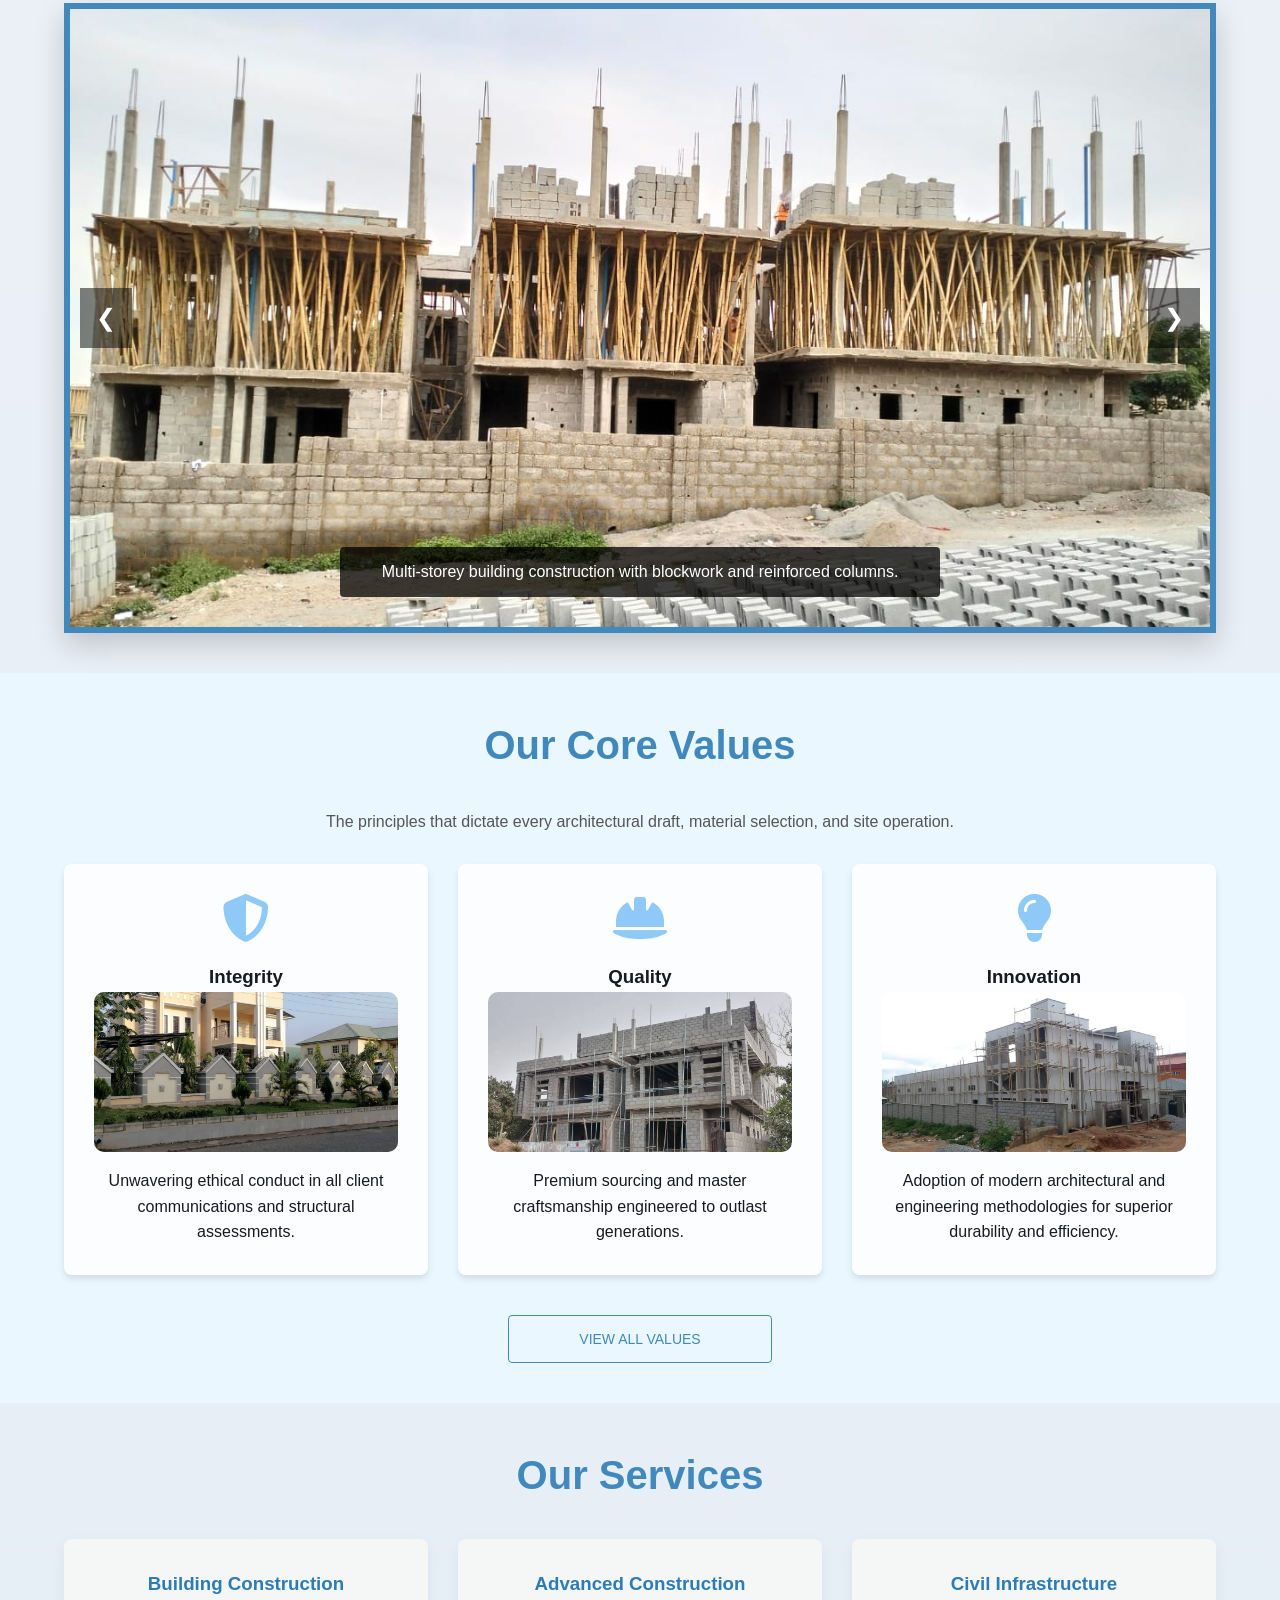
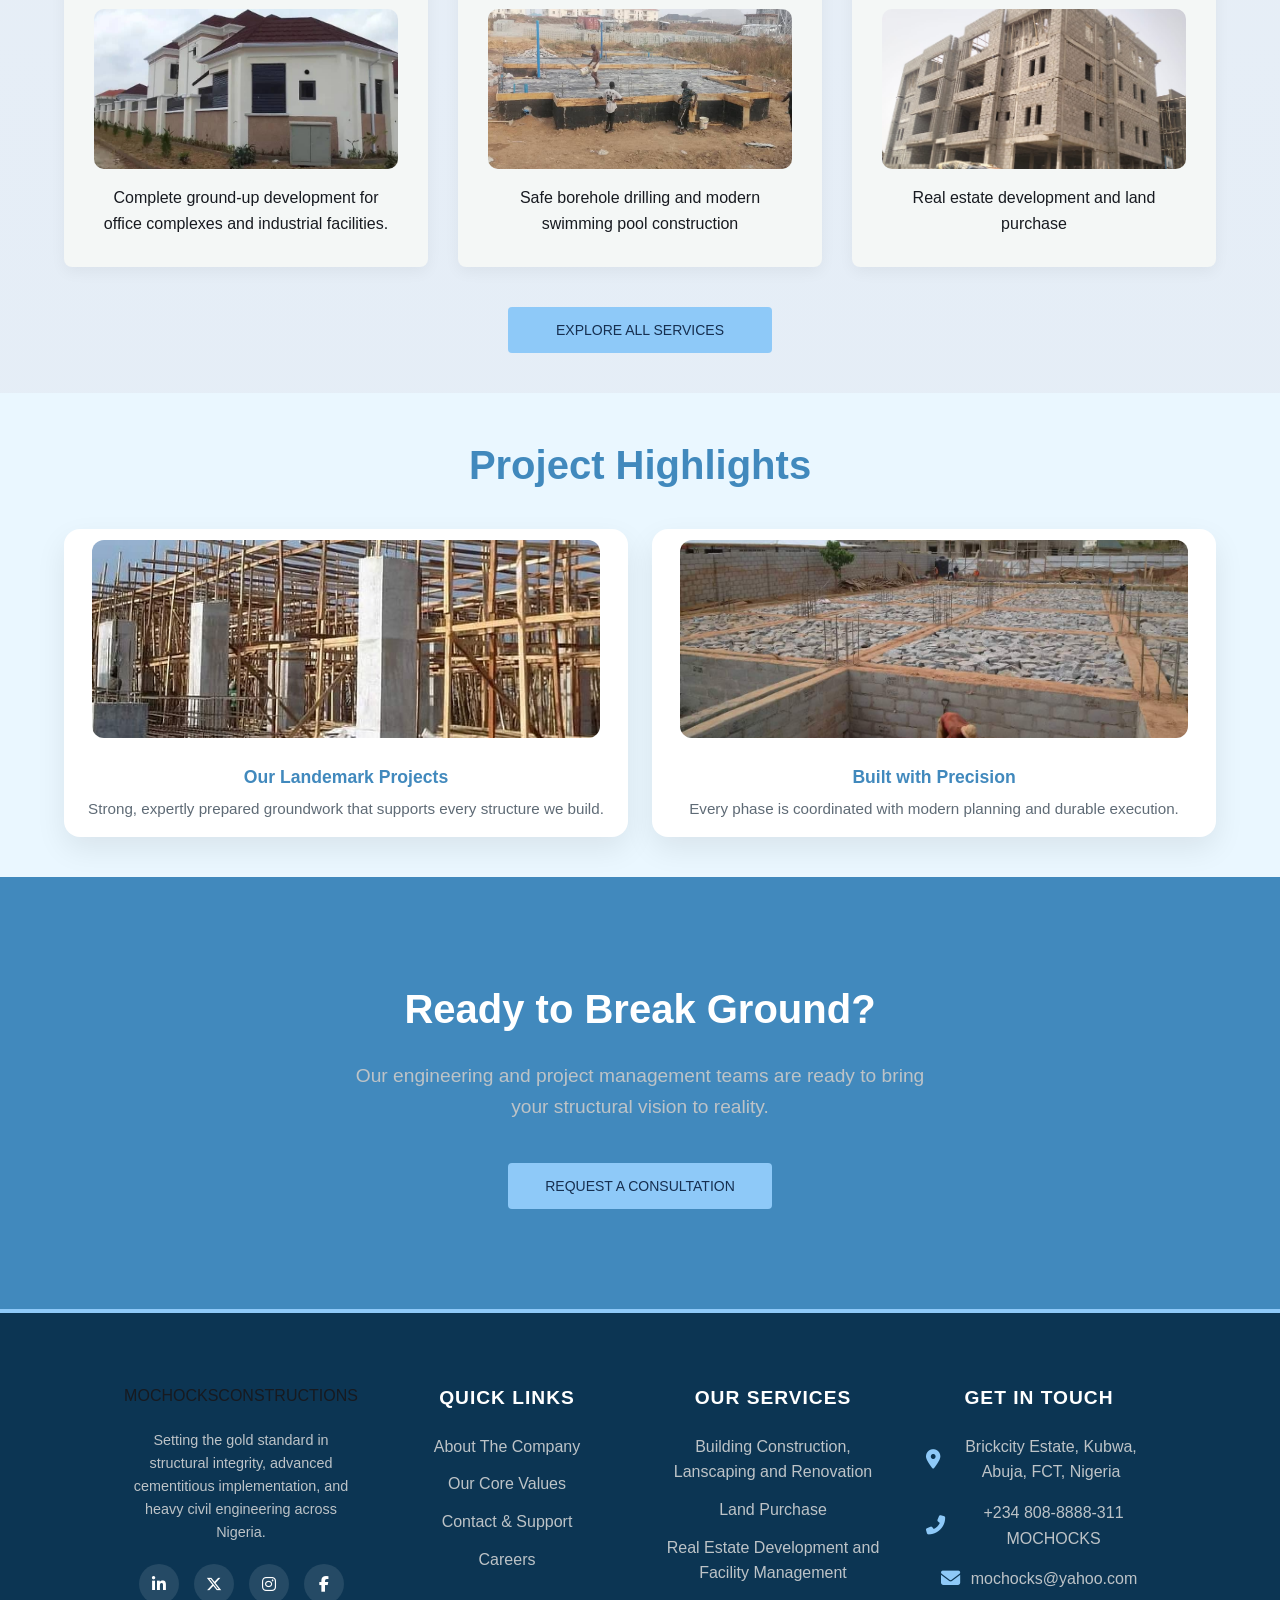
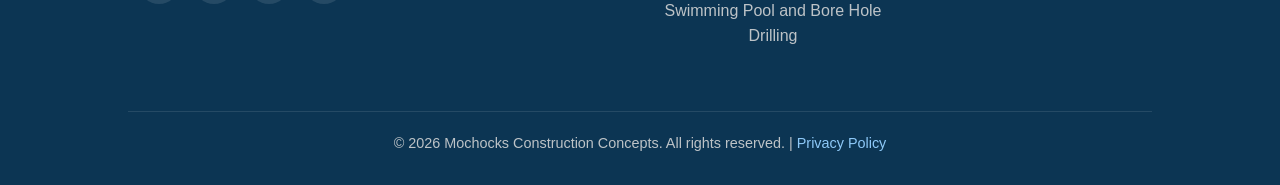
==== commit 66ebba19: "script and index updated (v3) To ensure swiping (v3)" ====
--- a/index.html
+++ b/index.html
@@ -66,6 +66,7 @@
 
     <!--This is mimicking something-->
         <main>
+        <h2 class="section-title section-title-spaced">Featured Projects</h2>
         <!-- Dynamic Slideshow Hero Section -->
         <section class="hero-section">
             
@@ -99,6 +100,7 @@
 
     <!-- Advert Placement-->
     <section>
+        <h2 class="section-title">Project Gallery</h2>
         <div class="ad-carousel-container">
   <!-- Slide 1 -->
   <div class="ad-slide active">
--- a/style.css
+++ b/style.css
@@ -27,19 +27,19 @@
     background-color: #0a0c55; padding-left: 1px; padding-right: 15px;
     display: flex; justify-content: space-between; align-items: center;
     position: fixed; width: 100%; top: 0%; z-index: 1000;
-    height: 60px; box-shadow: 0 2px 15px rgba(0,0,0,0.2);
+    height: 70px; box-shadow: 0 2px 15px rgba(0,0,0,0.2);
 }
 .brand-link { 
     display: flex; align-items: center; gap: 12px; color: var(--text-light); font-weight: 700;
 }
 .brand-logo { 
-    height: 50px;
+    height: 60px;
     order: 1;
     margin-right: 0px;
     margin-left: 1px;
     /*height: 70px; width: auto; display: block; border-radius: 8px;*/ }
 .brand-label {
-    background-color: #0a0c55;
+    background-color: #0a0d5500;
     padding-bottom: 0;
     margin-bottom: 0;
     text-align: left;
@@ -1306,6 +1306,54 @@
     font-size: 0.9rem;
     font-weight: 600;
 }
+/*Added to control phone view*/
+/* Mobile View Overrides */
+@media (max-width: 768px) {
+    .ceo-profile {
+        display: flex;
+        flex-direction: column;
+        align-items: center;
+        /* Resets the 36px desktop grid gap so it doesn't apply between every text element */
+        gap: 0; 
+    }
+
+    /* Flattens the div so its children can be reordered individually alongside the photo */
+    .ceo-details {
+        display: contents;
+    }
+
+    .ceo-eyebrow {
+        order: 1;
+        margin-bottom: 16px; 
+    }
+
+    .ceo-photo-wrap {
+        order: 2;
+        width: 100%;
+        margin-bottom: 20px; /* Creates spacing before the H2 */
+    }
+
+    .ceo-details h2 {
+        order: 3;
+    }
+
+    .ceo-details h3 {
+        order: 4;
+        text-align: center; /* Centralizes the sub-heading */
+    }
+
+    .ceo-details > p:not(.ceo-eyebrow) {
+        order: 5;
+        text-align: center; /* Overrides the desktop left alignment */
+    }
+
+    .qualification-list {
+        order: 6;
+        justify-content: center; /* Centers the flex items */
+    }
+}
+/*Added to control phone view*/
+
 
 .section-title-spaced {
     margin-top: 60px;
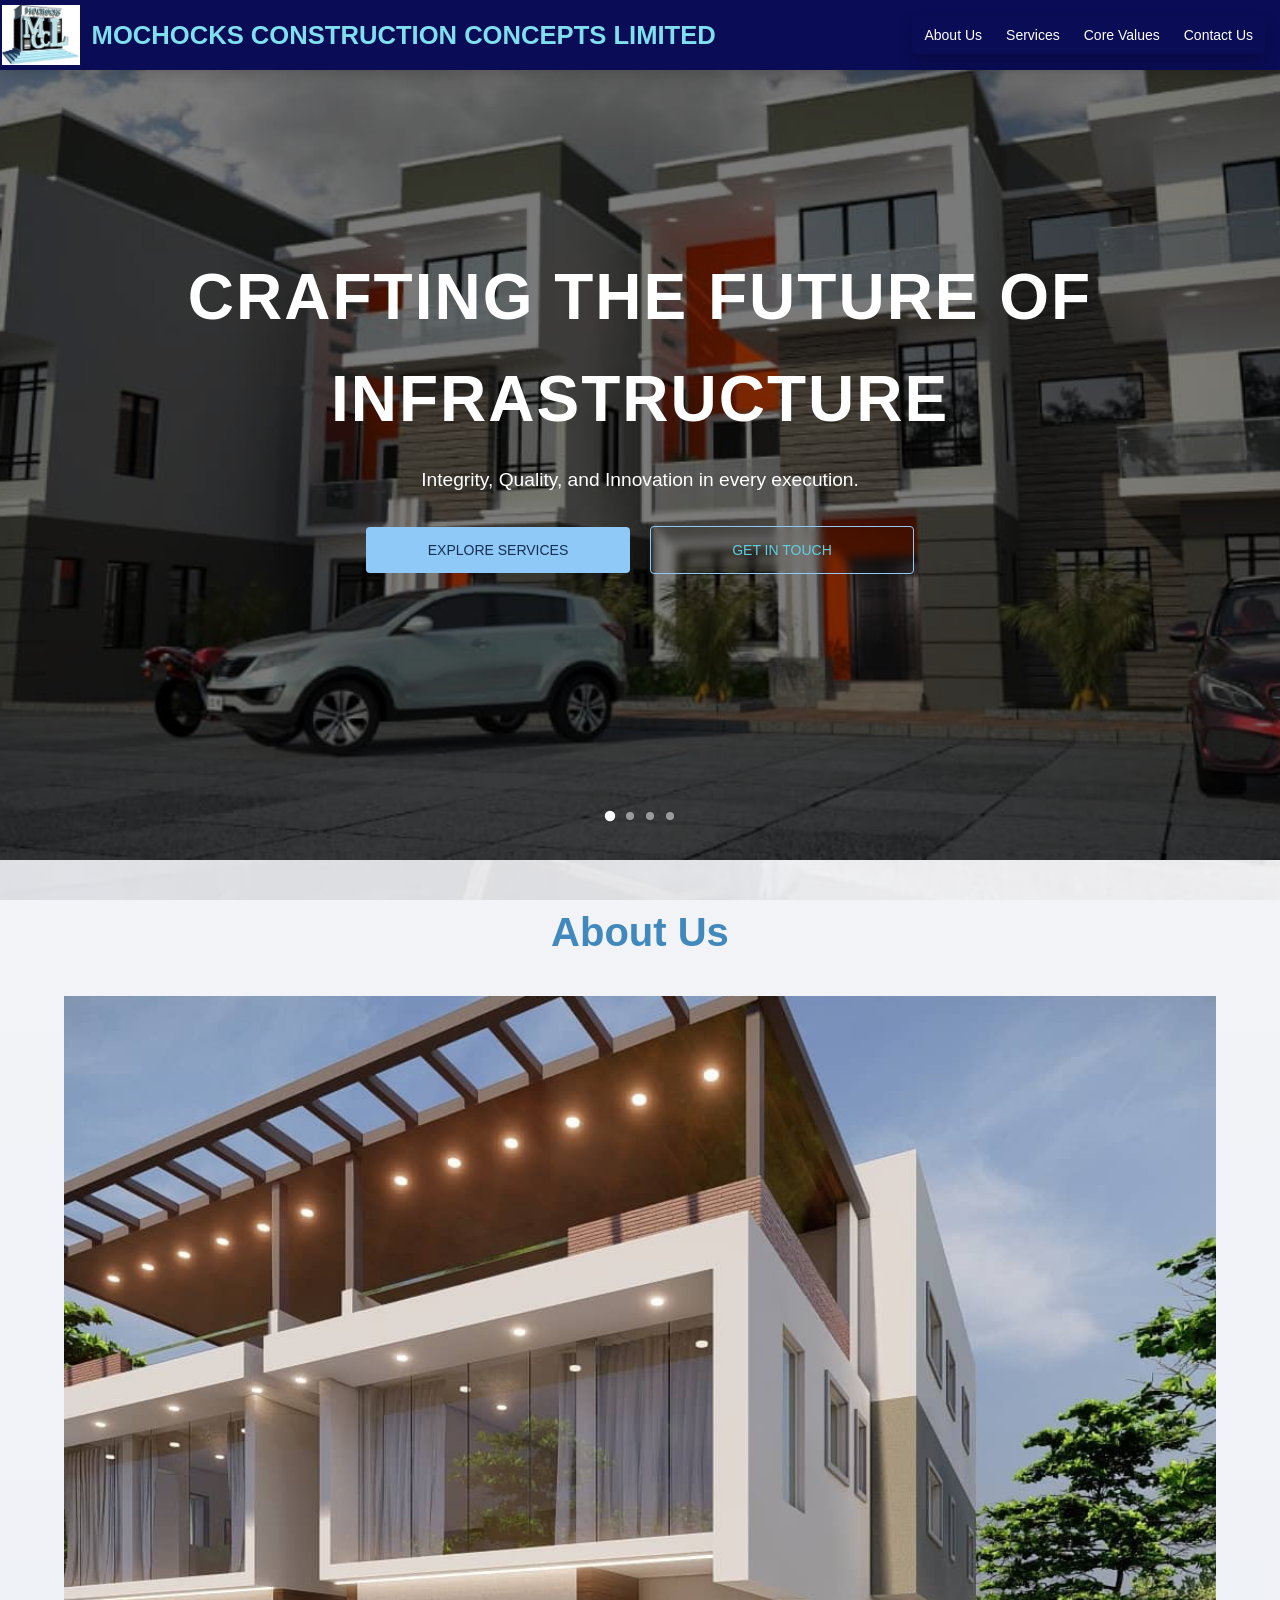
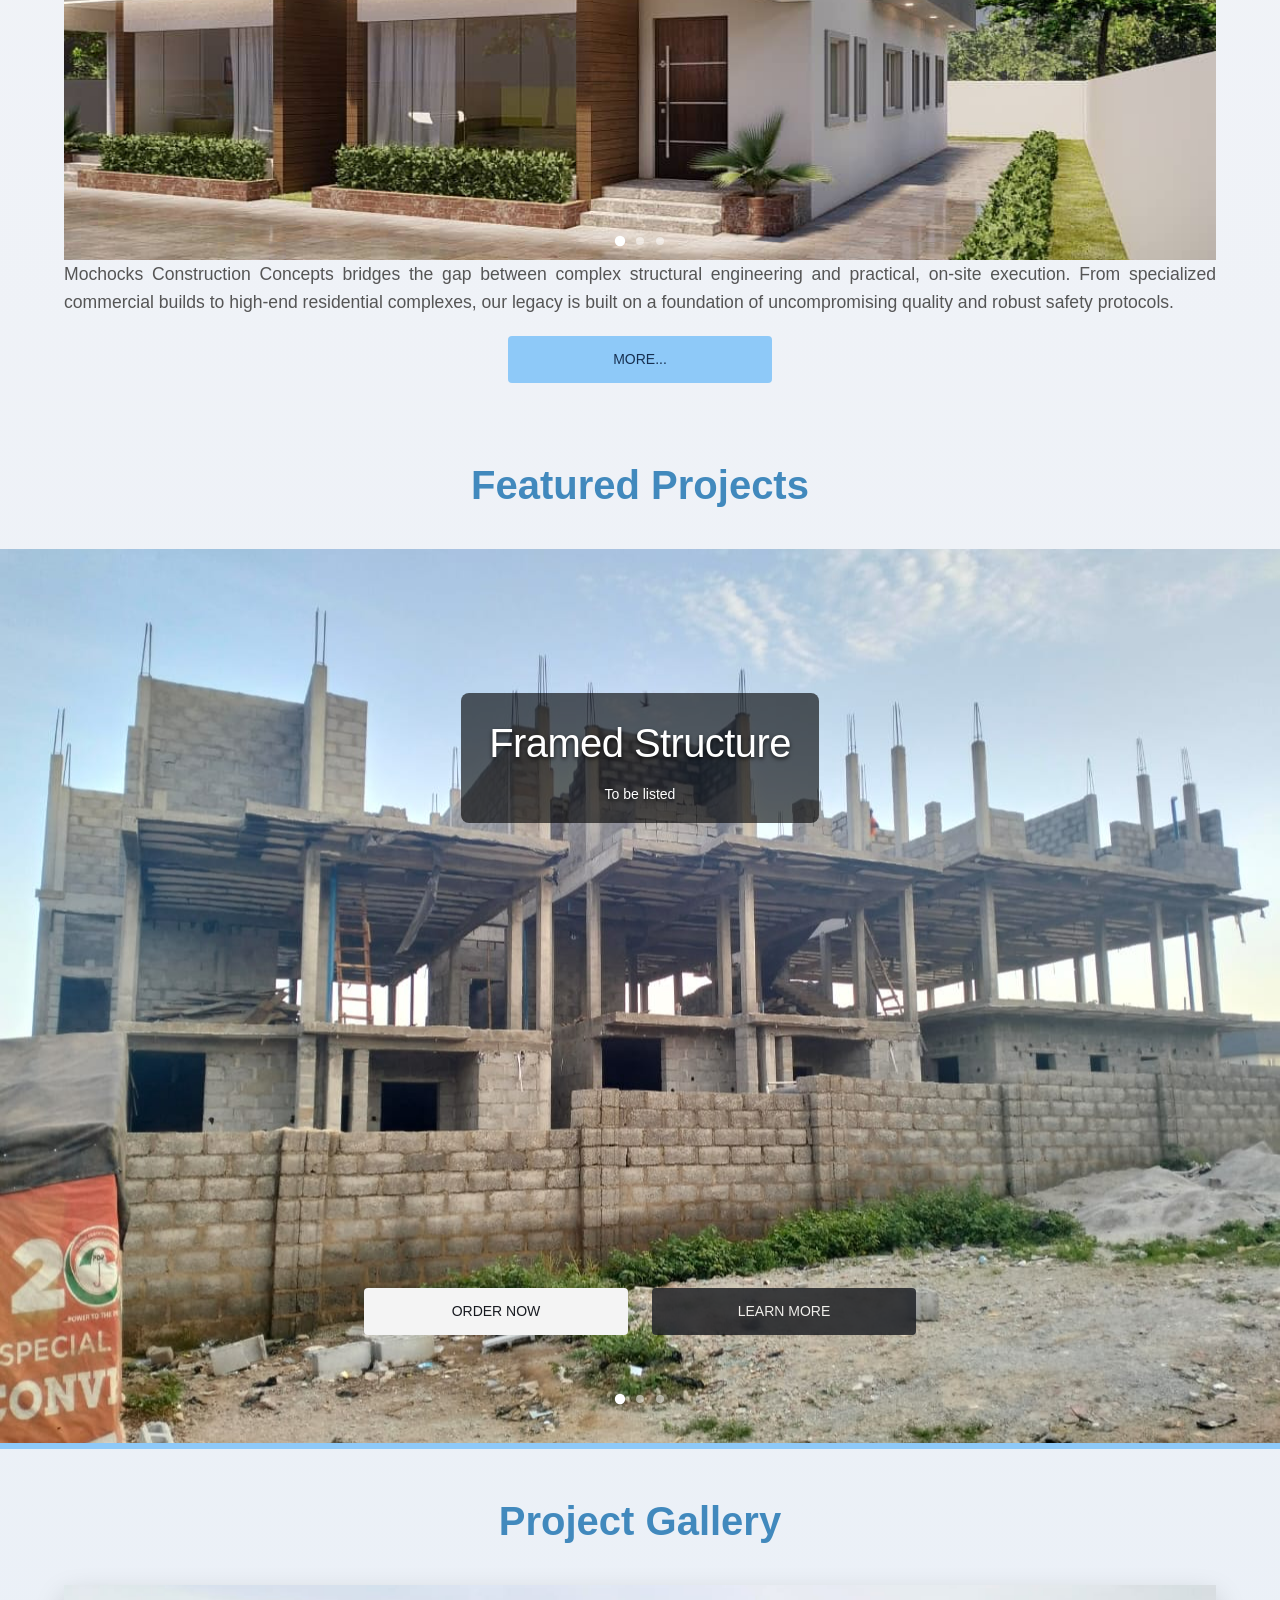
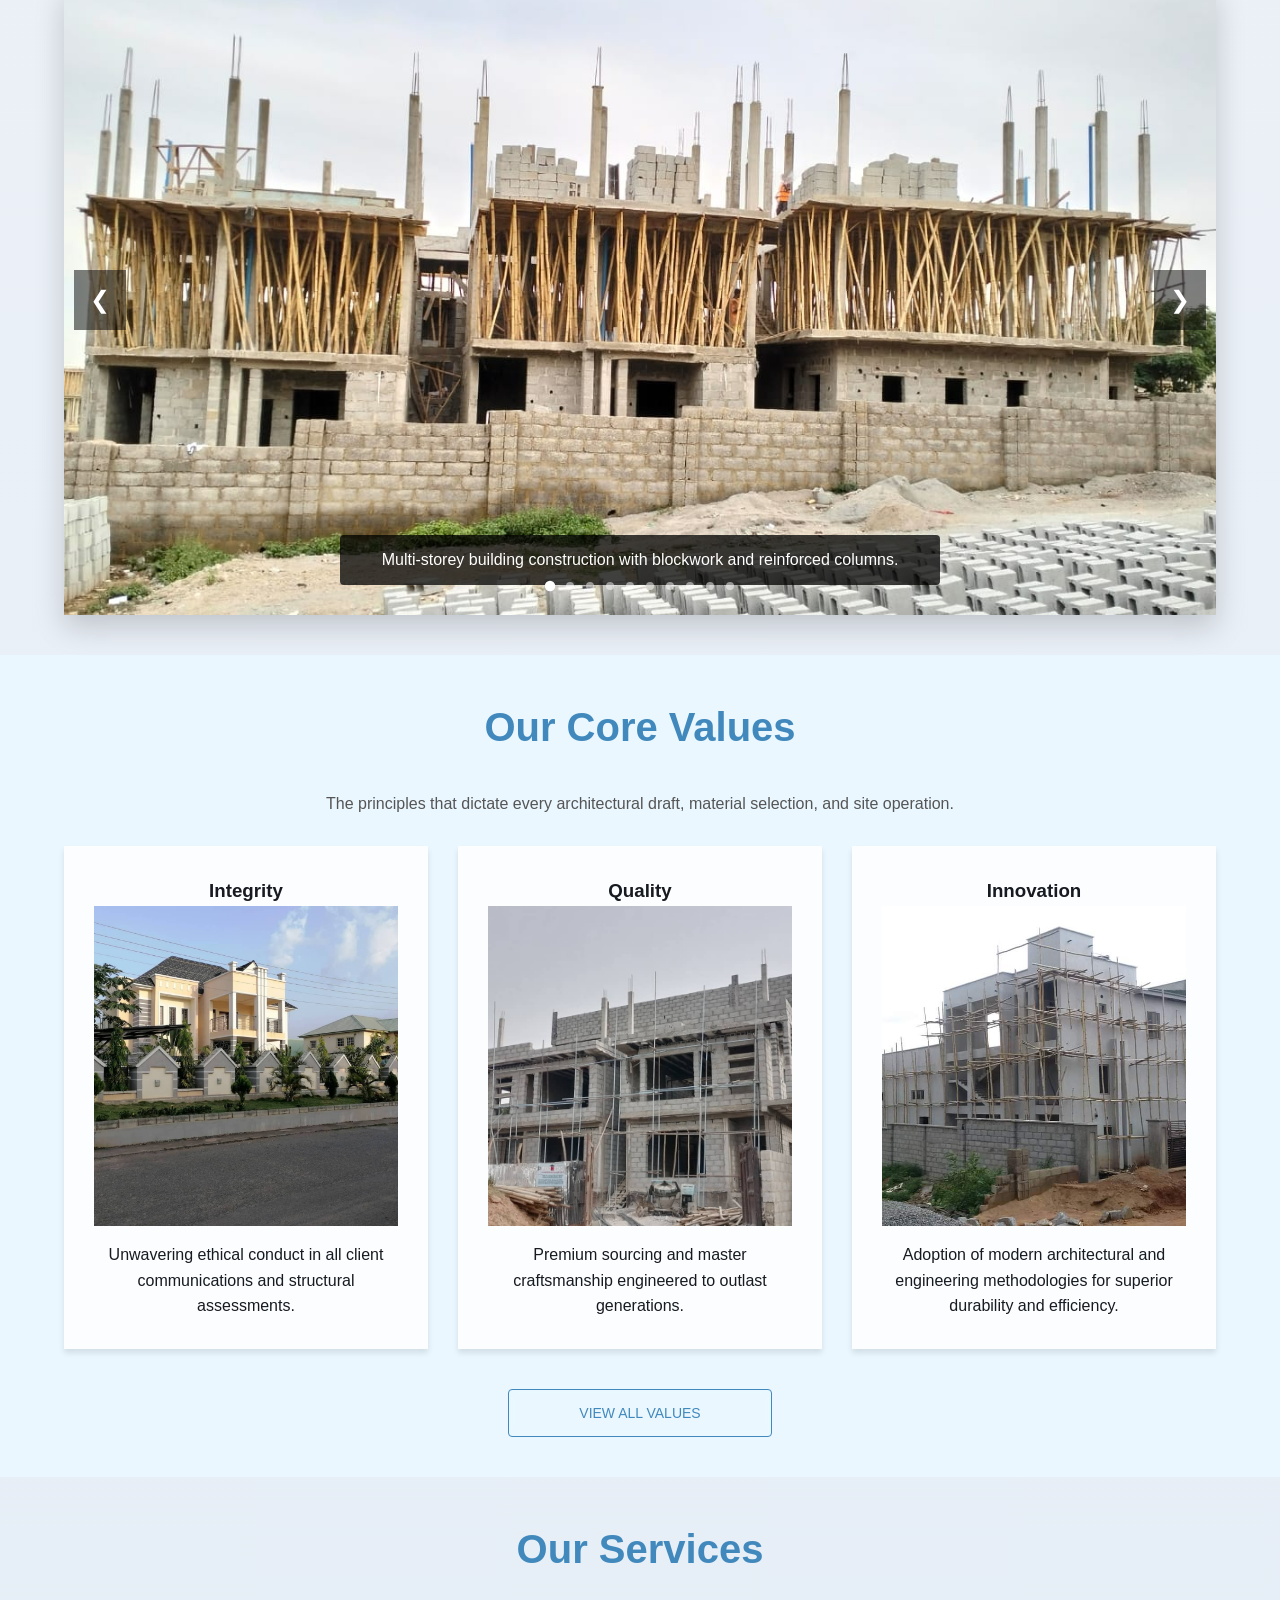
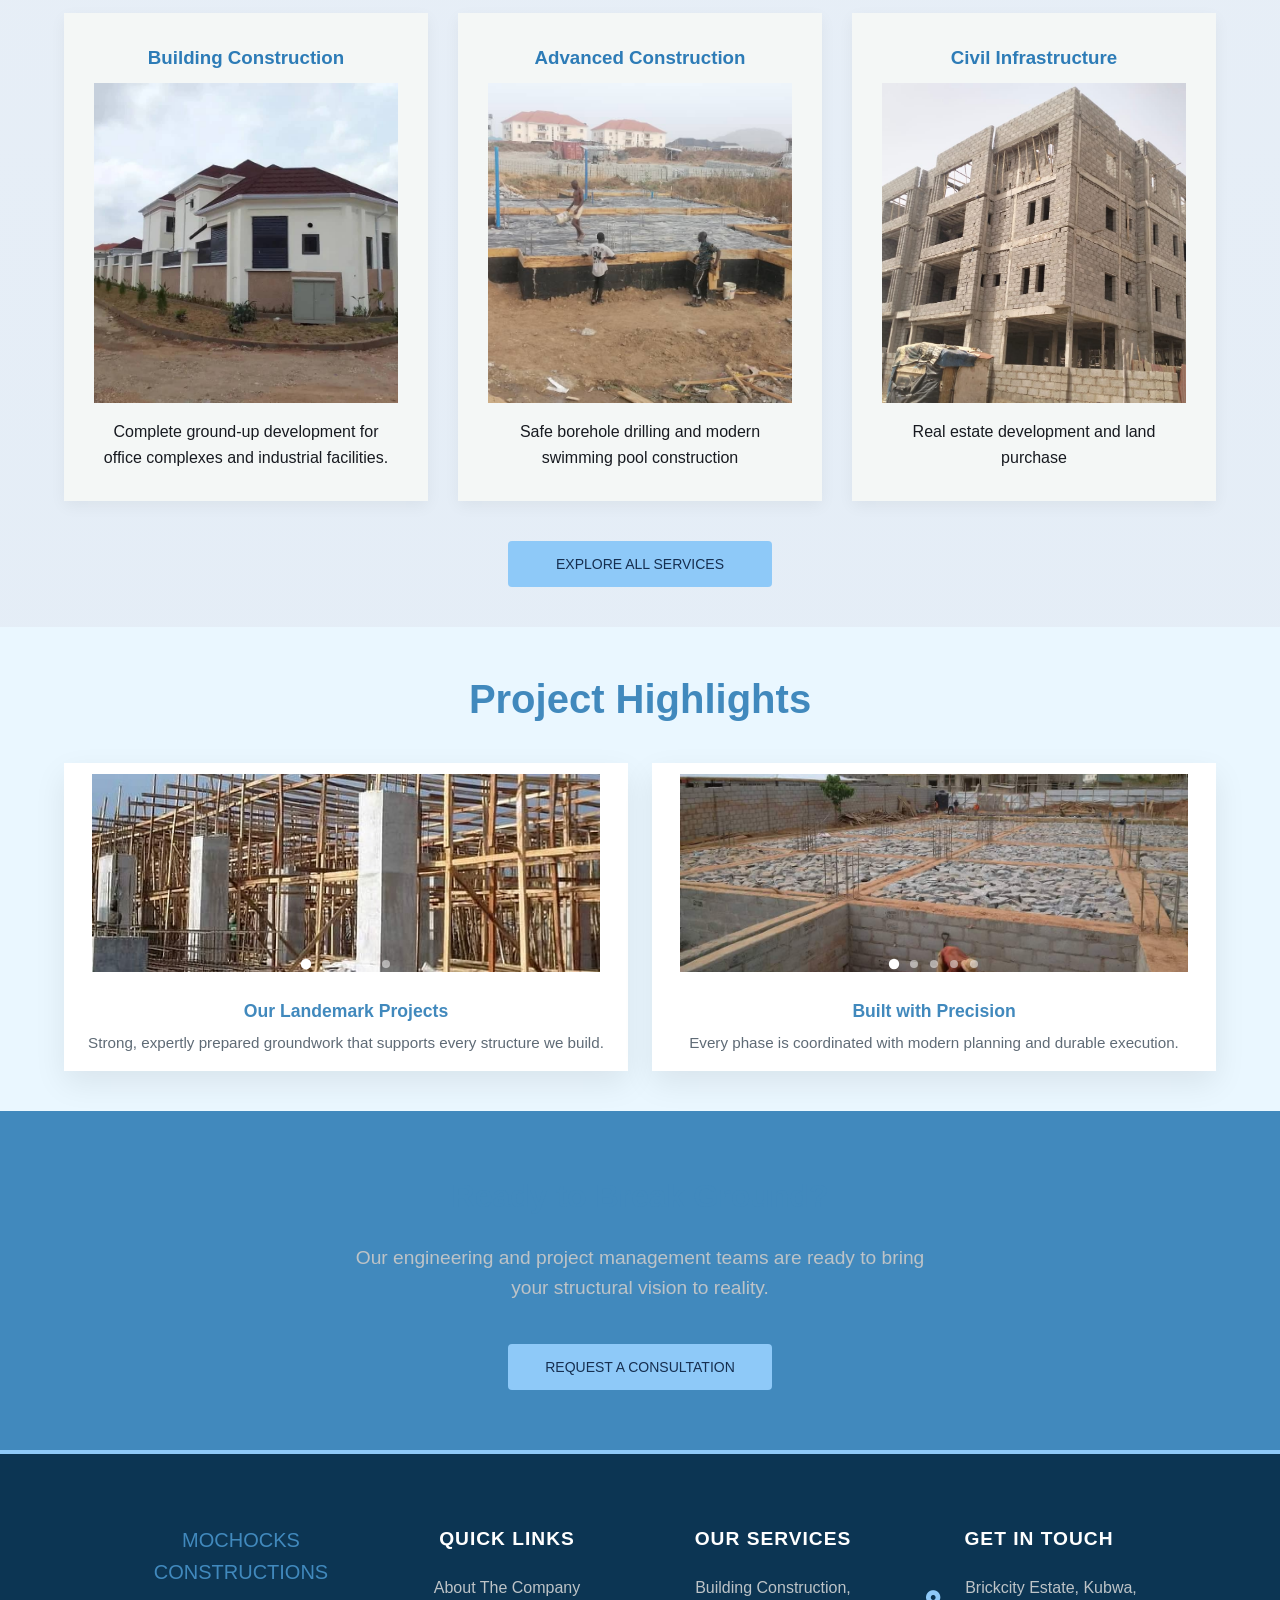
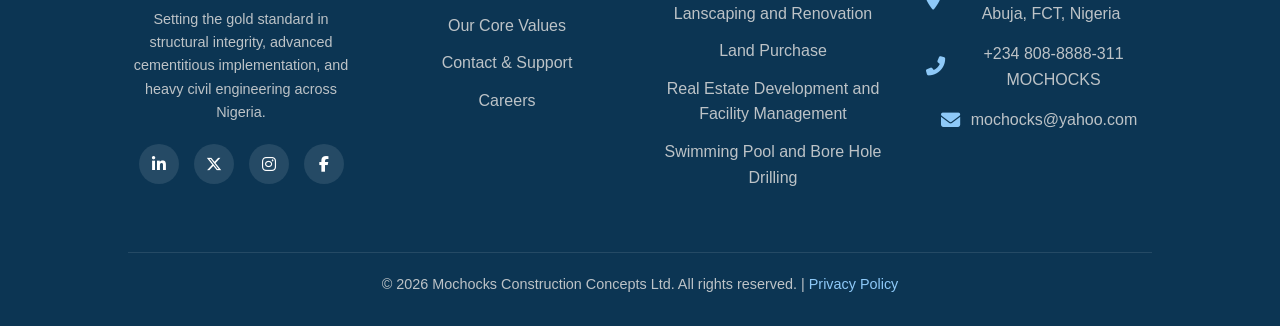
==== commit 011d27b7: "Chatbot fixed (v3) The chatbot is fixed for possible responses." ====
--- a/index.html
+++ b/index.html
@@ -44,6 +44,13 @@
             <a href="services.html" class="btn hero-button">Explore Services</a>
             <a href="contact.html" class="btn btn-outline hero-button">Get in Touch</a>
         </div>
+        <!-- Added Dot Indicators -->
+        <div class="slide-indicators">
+            <span class="dot active"></span>
+            <span class="dot"></span>
+            <span class="dot"></span>
+            <span class="dot"></span>
+        </div>
     </div>
 
     <!-- About Us Summary Section -->
@@ -55,6 +62,12 @@
                     <img src="Front1.PNG" alt="Construction Site">
                     <img src="Front2.PNG" alt="Construction Site">
                     <img src="Founder.jpg" alt="CEO Photo">
+                    <!-- Added Dot Indicators -->
+                    <div class="slide-indicators" style="bottom: 15px;">
+                        <span class="dot active"></span>
+                        <span class="dot"></span>
+                        <span class="dot"></span>
+                    </div>
                 </div>
                 <p class="about-summary-copy">Mochocks Construction Concepts bridges the gap between complex structural engineering and practical, on-site execution. From specialized commercial builds to high-end residential complexes, our legacy is built on a foundation of uncompromising quality and robust safety protocols.</p>
                 <a href="about.html" class="btn">More...</a>
@@ -165,6 +178,20 @@
   <!-- Navigation Controls -->
   <button class="ad-nav-btn prev-btn">&#10094;</button>
   <button class="ad-nav-btn next-btn">&#10095;</button>
+  
+  <!-- Added Dot Indicators -->
+  <div class="slide-indicators" style="bottom: 25px;">
+    <span class="dot active"></span>
+    <span class="dot"></span>
+    <span class="dot"></span>
+    <span class="dot"></span>
+    <span class="dot"></span>
+    <span class="dot"></span>
+    <span class="dot"></span>
+    <span class="dot"></span>
+    <span class="dot"></span>
+    <span class="dot"></span>
+  </div>
 </div>
 
     </section>
@@ -177,19 +204,16 @@
         <p class="section-intro">The principles that dictate every architectural draft, material selection, and site operation.</p>
         <div class="grid-3">
             <div class="card">
-                <i class="fas fa-shield-alt value-icon"></i>
                 <h3>Integrity</h3>
                 <img src="Value_pic.jpg" alt="Integrity" class="value-card-image">
                 <p class="card-copy-offset">Unwavering ethical conduct in all client communications and structural assessments.</p>
             </div>
             <div class="card">
-                <i class="fas fa-hard-hat value-icon"></i>
                 <h3>Quality</h3>
                 <img src="Value_pic2.jpg" alt="Quality" class="value-card-image">
                 <p class="card-copy-offset">Premium sourcing and master craftsmanship engineered to outlast generations.</p>
             </div>
             <div class="card">
-                <i class="fas fa-lightbulb value-icon"></i>
                 <h3>Innovation</h3>
                 <img src="Value_pic3.jpg" alt="Innovation" class="value-card-image">
                 <p class="card-copy-offset">Adoption of modern architectural and engineering methodologies for superior durability and efficiency.</p>
@@ -235,6 +259,14 @@
                     <img src="Highlight2.PNG" alt="Project highlight two">
                     <img src="Gallery_pic.jpg" alt="Gallery image">
                     <img src="Column_pic.jpg" alt="Construction progress and planning">
+                    <!-- Added Dot Indicators -->
+                    <div class="slide-indicators" style="bottom: 15px;">
+                        <span class="dot active"></span>
+                        <span class="dot"></span>
+                        <span class="dot"></span>
+                        <span class="dot"></span>
+                        <span class="dot"></span>
+                    </div>
                 </div>
                 <h4>Our Landemark Projects</h4>
                 <p>Strong, expertly prepared groundwork that supports every structure we build.</p>
@@ -246,6 +278,14 @@
                     <img src="Highlight4.PNG" alt="Project highlight four">
                     <img src="Service_pic.jpg" alt="Service showcase">
                     <img src="Front1.PNG" alt="Construction site overview">
+                    <!-- Added Dot Indicators -->
+                    <div class="slide-indicators" style="bottom: 15px;">
+                        <span class="dot active"></span>
+                        <span class="dot"></span>
+                        <span class="dot"></span>
+                        <span class="dot"></span>
+                        <span class="dot"></span>
+                    </div>
                 </div>
                 <h4>Built with Precision</h4>
                 <p>Every phase is coordinated with modern planning and durable execution.</p>
@@ -265,7 +305,7 @@
         <div class="grid-4">
             <!-- Column 1: Brand Info -->
             <div class="footer-col">
-                <div class="logo footer-logo">MOCHOCKS<br><span>CONSTRUCTIONS</span></div>
+                <div class="footer-logo">MOCHOCKS CONSTRUCTIONS</div>
                 <p class="footer-description">Setting the gold standard in structural integrity, advanced cementitious implementation, and heavy civil engineering across Nigeria.</p>
                 <div class="social-links">
                     <a href="https://www.linkedin.com/in/bldr-aliyu-mustapha-863a98b1/?lipi=urn%3Ali%3Apage%3Ad_flagship3_profile_view_base_contact_details%3BDidrW4V2QxCbMGUSMFq9VA%3D%3D"><i class="fab fa-linkedin-in"></i></a>
@@ -303,11 +343,11 @@
                 <p><i class="fas fa-map-marker-alt"></i> Brickcity Estate, Kubwa, Abuja, FCT, Nigeria</p>
                 <p><i class="fas fa-phone-alt"></i> +234 808-8888-311 MOCHOCKS</p>
                 <p><i class="fas fa-envelope"></i> mochocks@yahoo.com</p>
-            </div>
+                </div>
         </div>
 
         <div class="footer-bottom">
-            <p>&copy; 2026 Mochocks Construction Concepts. All rights reserved. | <a href="#" class="privacy-link">Privacy Policy</a></p>
+            <p>&copy; 2026 Mochocks Construction Concepts Ltd. All rights reserved. | <a href="#" class="privacy-link">Privacy Policy</a></p>
         </div>
     </footer>
 
--- a/style.css
+++ b/style.css
@@ -6,6 +6,8 @@
 }
 
 * { margin: 0; padding: 0; box-sizing: border-box; font-family: 'Inter', sans-serif; }
+
+html { scroll-behavior: smooth; }
 
 body { line-height: 1.6; color: var(--text-dark); padding-top: 30px; background: linear-gradient(rgba(244, 244, 247, 0.932), rgba(213, 228, 243, 0.72)), url('Column_pic2.jpg') center/cover fixed; text-align: center; }
 body.bg-light { background: var(--light-bg); }
@@ -37,7 +39,7 @@
     order: 1;
     margin-right: 0px;
     margin-left: 1px;
-    /*height: 70px; width: auto; display: block; border-radius: 8px;*/ }
+}
 .brand-label {
     background-color: #0a0d5500;
     padding-bottom: 0;
@@ -48,7 +50,8 @@
     margin-top: 0;
     font-weight: 800;
     font-size: 1.6rem;
-    text-transform: uppercase;/*font-size: 2rem; white-space: nowrap; color: #c396c7;*/ }
+    text-transform: uppercase;
+}
 .brand-part-one { color: #46cddf; }
 .brand-part-two { color: #ffffff; padding-left: 6px; }
 .brand-link:hover .brand-label { color: #695fa1; }
@@ -68,8 +71,7 @@
     color: white;
     font-size: 1.5rem;
     display: none;
-    cursor: pointer;/*background: var(--nav-bg); color: var(--text-light); padding: 8px 15px;
-    font-size: 14px; border: 1px solid rgba(255,255,255,0.18); cursor: pointer; border-radius: 4px; font-weight: 700;*/
+    cursor: pointer;
 }
 .dropdown-content {
     display: flex; position: static; background-color: transparent;
@@ -139,7 +141,15 @@
 
 /* --- Global Sections & Grids --- */
 section { padding: 40px 5%; }
-.section-title { text-align: center; font-size: 2.5rem; margin-bottom: 2rem; font-weight: 800; color: var(--nav-bg); }
+
+.section-title, .about-summary-title, .cta-title {
+    font-size: 2.5rem;
+    margin-bottom: 2rem;
+    font-weight: 800;
+    color: var(--nav-bg);
+    text-align: center;
+}
+
 section p,
 section li,
 section h3,
@@ -155,13 +165,12 @@
 }
 
 .grid-2 { display: grid; grid-template-columns: repeat(auto-fit, minmax(400px, 1fr)); gap: 40px; align-items: center; }
-.grid-3 {  display: grid; grid-template-columns: repeat(auto-fit, minmax(250px, 1fr)); gap: 30px; margin-top: 30px; /*display: grid; grid-template-columns: repeat(auto-fit, minmax(300px, 1fr)); gap: 30px; margin-top: 40px; */}
+.grid-3 {  display: grid; grid-template-columns: repeat(auto-fit, minmax(250px, 1fr)); gap: 30px; margin-top: 30px; }
 .grid-4 { display: grid; grid-template-columns: repeat(auto-fit, minmax(200px, 1fr)); gap: 40px; }
 
 /* --- Cards --- */
 .card {
-    padding: 30px; background: rgba(255, 255, 255, 0.808); border-radius: 8px; box-shadow: 0 4px 6px rgba(0,0,0,0.1); text-align: center;/*background: white; padding: 40px 30px; border-radius: 12px; text-align: center;
-    box-shadow: 0 10px 30px rgba(0,0,0,0.05); transition: 0.3s; border-bottom: 4px solid var(--accent-orange);*/
+    padding: 30px; background: rgba(255, 255, 255, 0.808); border-radius: 0; box-shadow: 0 4px 6px rgba(0,0,0,0.1); text-align: center;
 }
 .card:hover { transform: translateY(-5px); }
 .card-services { background: #F4F7F6; border-bottom: none; box-shadow: 0 5px 15px rgba(0,0,0,0.05); text-align: left; }
@@ -185,7 +194,7 @@
 }
 .image-card {
     background: #fff;
-    border-radius: 16px;
+    border-radius: 0;
     overflow: hidden;
     box-shadow: 0 12px 30px rgba(0,0,0,0.08);
 }
@@ -220,7 +229,7 @@
     object-fit: cover;
     opacity: 0;
     animation: slideshowFade 20s ease-in-out infinite;
-    border-radius: 12px;
+    border-radius: 0;
 }
 .slideshow img:nth-child(1) { animation-delay: 0s; }
 .slideshow img:nth-child(2) { animation-delay: 10s; }
@@ -245,6 +254,7 @@
     width: 100%;
     aspect-ratio: 4 / 3;
     overflow: hidden;
+    border-radius: 0;
 }
 .slideshow-single img {
     position: absolute;
@@ -429,6 +439,7 @@
     flex-direction: column;
     gap: 14px;
     margin-top: 20px;
+    margin-bottom: 20px;
 }
 
 .contact-card input,
@@ -544,7 +555,6 @@
   margin: 0 auto;
   overflow: hidden;
   background-color: #000;
-    border: 6px solid var(--nav-bg);
     box-shadow: 0 12px 28px rgba(0,0,0,0.18);
 }
 
@@ -863,6 +873,8 @@
 .slide-indicators {
     position: absolute;
     bottom: 40px;
+    left: 50%;
+    transform: translateX(-50%);
     display: flex;
     gap: 12px;
     z-index: 10;
@@ -941,20 +953,29 @@
 
     .dropdown-content {
         display: none;
-        position:absolute;
-        left: auto;
-        right: 12px;
-        top: calc(100% + 6px);
-        width: min(80px, 78vw);
+        position: fixed;
+        left: 0;
+        right: auto;
+        top: 60px;
+        width: 30%;
+        height: 100%;
         margin-top: 0;
         border: 1px solid #e3e7eb;
-        border-radius: 10px;
+        border-radius: 0;
         overflow: hidden;
+        background-color: rgba(104, 150, 142, 0.938);
     }
 
     .dropdown-content a {
         padding: 10px 12px;
         font-size: 13px;
+    }
+
+    .dropdown-content a:hover,
+    .dropdown-content a:active,
+    .dropdown-content a:focus {
+        color: red !important;
+        background-color: white;
     }
 
     .header-home {
@@ -991,10 +1012,10 @@
     }
 
     section {
-        padding: 60px 5%;
-    }
-
-    .section-title {
+        padding: 40px 5%;
+    }
+
+    .section-title, .about-summary-title, .cta-title {
         font-size: 1.8rem;
     }
 
@@ -1024,21 +1045,29 @@
         gap: 12px !important;
     }
 
+    .hero-section .hero-content,
+    .building-projects-section .hero-content,
     main .hero-section .hero-content {
-        max-width: 82%;
-        padding: 10px 16px;
-    }
-
+        max-width: 80%;
+        padding: 8px 12px;
+    }
+
+    .hero-section .hero-content h1,
+    .building-projects-section .hero-content h1,
     main .hero-section .hero-content h1 {
-        font-size: 1.5rem;
-        margin-bottom: 6px;
-    }
-
+        font-size: 1.1rem;
+        margin-bottom: 4px;
+    }
+
+    .hero-section .hero-content p,
+    .building-projects-section .hero-content p,
     main .hero-section .hero-content p {
-        font-size: 0.85rem;
-    }
-
-    .image-card img {
+        font-size: 0.75rem;
+        line-height: 1.3;
+    }
+
+    .image-card img,
+    .slideshow {
         height: 180px;
     }
 
@@ -1048,7 +1077,7 @@
     }
 
     .section-contact {
-        padding: 90px 4% 90px;
+        padding: 60px 4% 60px;
     }
 
     .contact-intro,
@@ -1133,13 +1162,6 @@
     color: #ffffff;
 }
 
-.about-summary-title {
-    font-size: 2.5rem;
-    color: var(--nav-bg);
-    margin-bottom: 20px;
-    font-weight: 800;
-}
-
 .about-summary-copy {
     font-size: 1.1rem;
     color: #555;
@@ -1147,17 +1169,6 @@
     text-align: justify;
 }
 
-.slideshow-single {
-    width: 100%;
-    border-radius: 12px;
-    overflow: hidden;
-    box-shadow: 0 15px 30px rgba(0,0,0,0.1);
-}
-
-.slideshow-single img {
-    display: block;
-}
-
 .section-intro {
     text-align: center;
     max-width: 700px;
@@ -1165,19 +1176,13 @@
     color: #555;
 }
 
-.value-icon {
-    font-size: 3rem;
-    color: var(--accent-orange);
-    margin-bottom: 20px;
-}
-
 .value-card-image {
     display: block;
     width: 100%;
-    height: 160px;
+    height: 320px;
     object-fit: cover;
     margin: 0 auto 16px;
-    border-radius: 10px;
+    border-radius: 0;
 }
 
 .card-copy-offset {
@@ -1194,12 +1199,6 @@
     border-color: var(--nav-bg);
 }
 
-.service-icon {
-    font-size: 2.5rem;
-    color: var(--primary-blue);
-    margin-bottom: 15px;
-}
-
 .service-title {
     color: var(--primary-blue);
     margin-bottom: 10px;
@@ -1207,12 +1206,14 @@
 
 .cta-section {
     text-align: center;
-    padding: 100px 10%;
-}
-
+    padding: 60px 10%;
+}
+
+/* I added it*/
 .cta-title {
-    font-size: 2.5rem;
+    font-size: 2rem;
     margin-bottom: 20px;
+    color: var(--nav-bg);
 }
 
 .cta-copy {
@@ -1356,12 +1357,12 @@
 
 
 .section-title-spaced {
-    margin-top: 60px;
+    margin-top: 30px;
 }
 
 .gallery-image {
     width: 100%;
-    border-radius: 12px;
+    border-radius: 0;
     box-shadow: 0 10px 25px rgba(0,0,0,0.1);
 }
 
@@ -1371,12 +1372,6 @@
     margin-bottom: 15px;
 }
 
-.value-icon-large {
-    font-size: 3.5rem;
-    color: var(--accent-orange);
-    margin-bottom: 20px;
-}
-
 .value-title {
     color: var(--primary-blue);
     font-size: 1.5rem;
@@ -1392,6 +1387,8 @@
     margin-bottom: 20px;
     justify-content: center;
     text-align: center;
+    color: var(--nav-bg);
+    font-size: 1.25rem;
 }
 
 .footer-description {
